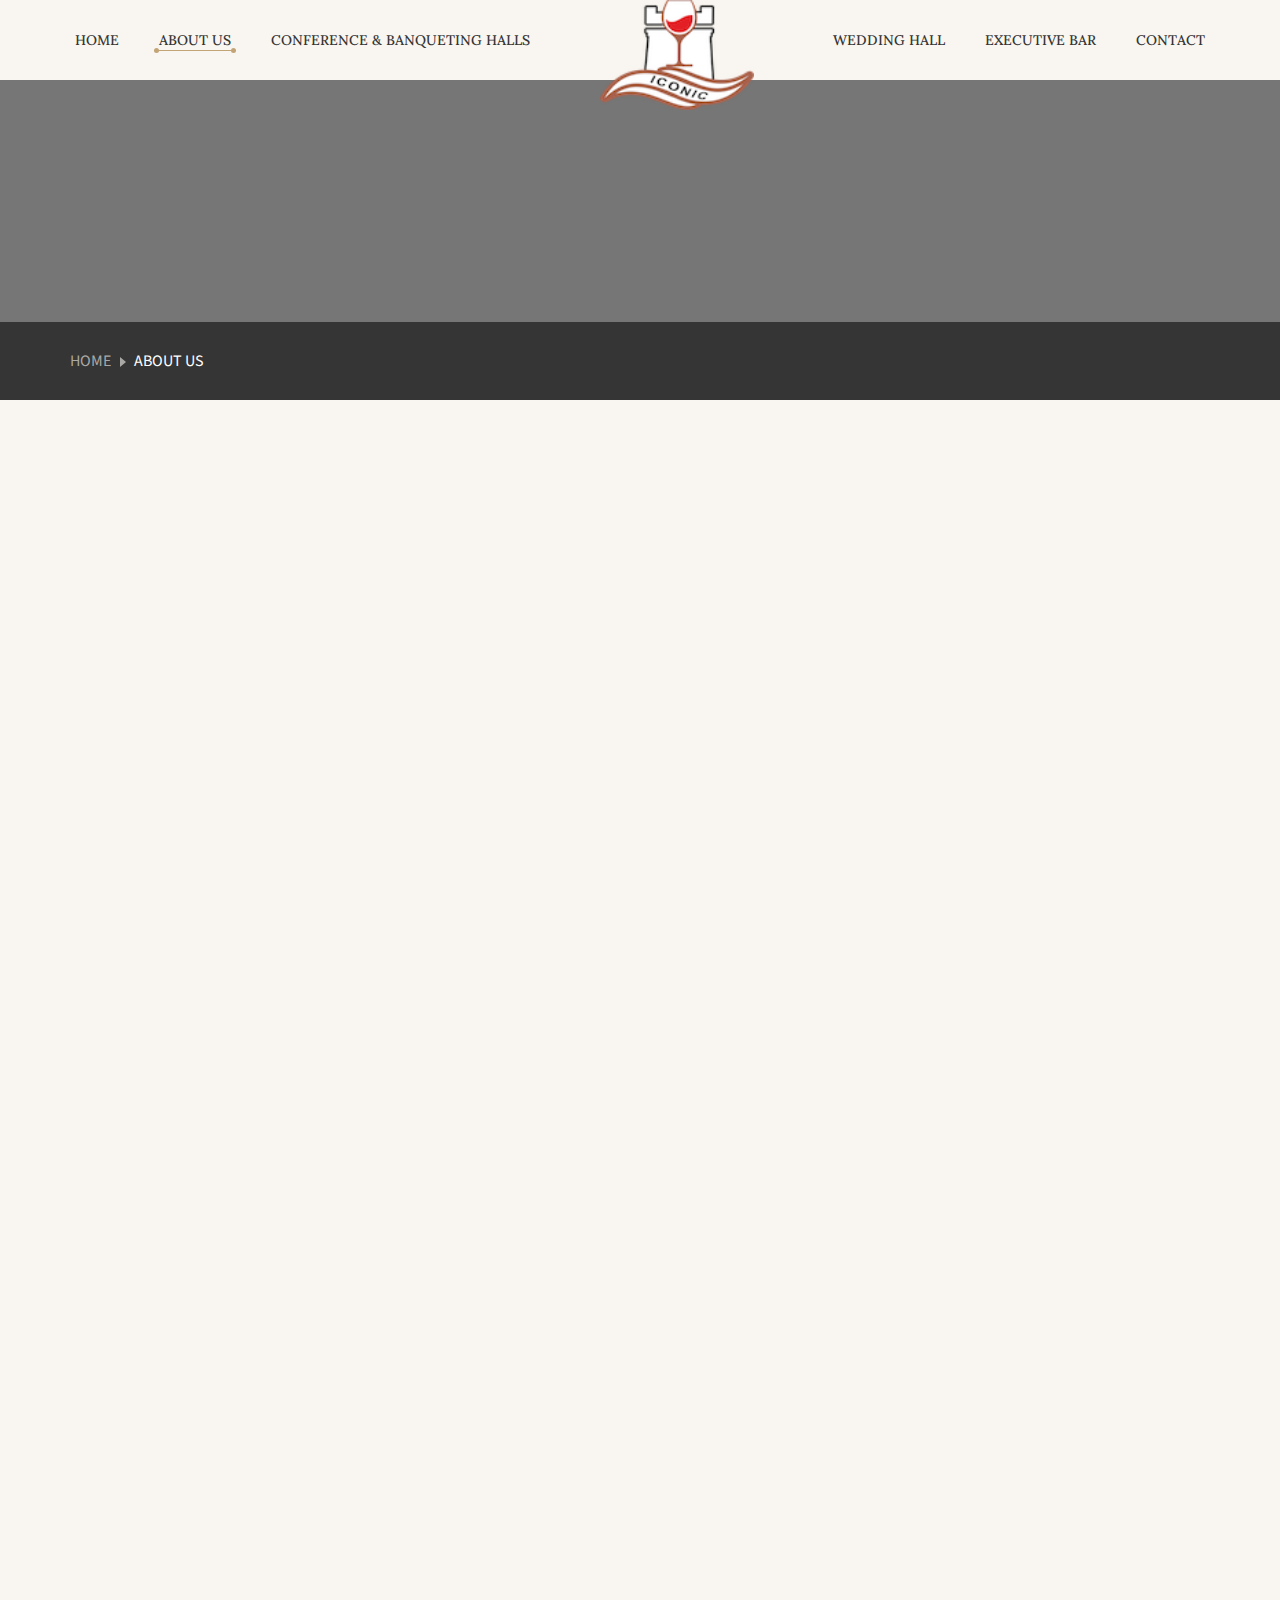
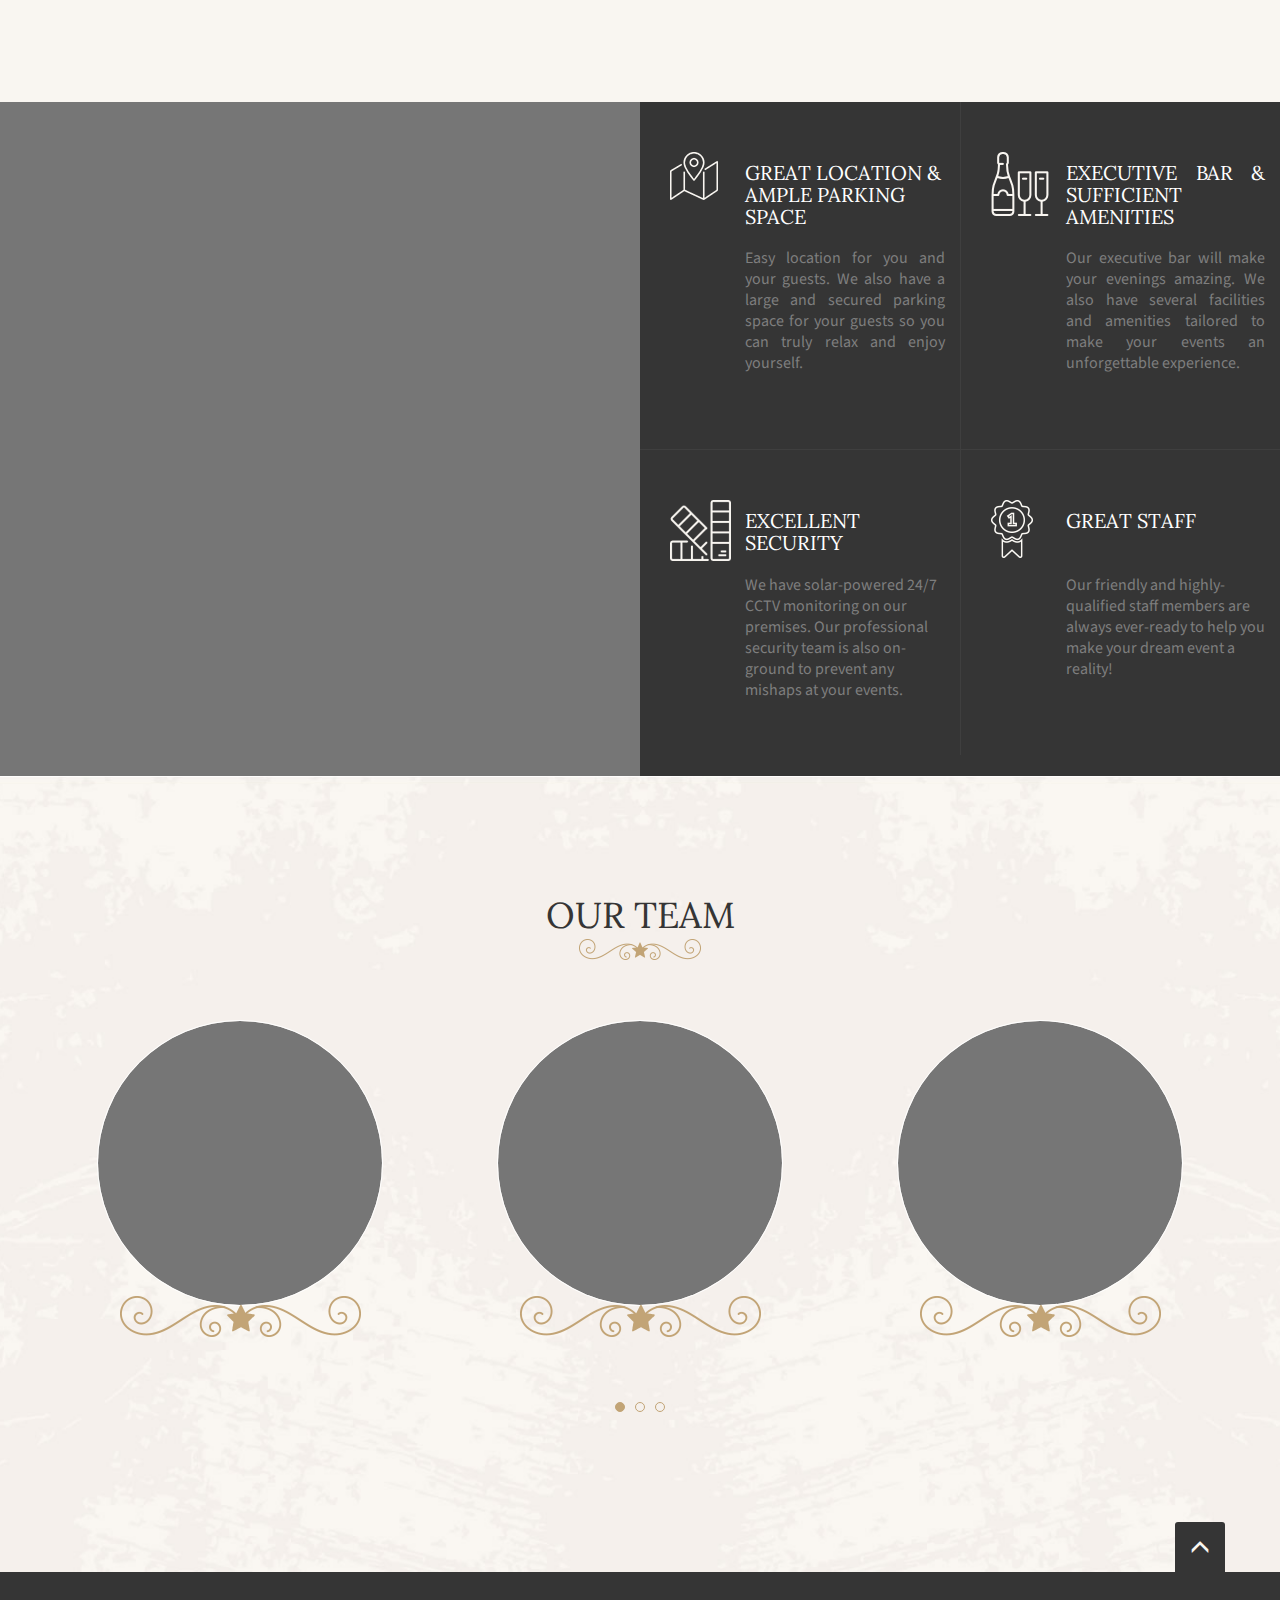
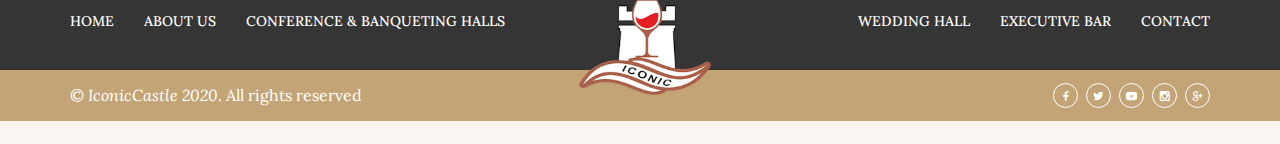
==== aboutus.html @ a1e4d187 "initial commit" ====
<!DOCTYPE html>
<html>
<head>
	<!-- set the encoding of your site -->
	<meta charset="utf-8">
	<!-- set the viewport width and initial-scale on mobile devices -->
	<meta name="viewport" content="width=device-width, initial-scale=1.0">
	<title>Hotel</title>
	<!-- include the site stylesheets -->
	<link rel="stylesheet" href="css/bootstrap.css" type="text/css" media="all">
	<link rel="stylesheet" href="css/style.css" type="text/css" media="all">
	<link rel="stylesheet" href="css/colors.css" type="text/css" media="all">
	<link rel="stylesheet" href="css/jquery.countdown.css" type="text/css">
	<link rel="stylesheet" href="css/animations.min.css" type="text/css" media="all">
	<link rel="stylesheet" href="css/datepicker.css" type="text/css" media="all">
	<!-- Bootstrap Dropdown Hover CSS -->
	<link rel="stylesheet" href="css/animate.min.css" type="text/css" media="all">
	<link rel="stylesheet" href="css/bootstrap-dropdownhover.min.css" type="text/css" media="all">
	<!-- Fonts CSS -->
	<link rel="stylesheet" href="https://fonts.googleapis.com/css?family=Lora:400,400italic,700" type="text/css">
	<link rel="stylesheet" href="https://fonts.googleapis.com/css?family=Source+Sans+Pro:300,400,600,700" type="text/css">
	<!-- Range slider CSS -->
	<link rel="stylesheet prefetch" href="css/jquery-ui.css" type="text/css">
	<!-- flex slider CSS -->
	<link rel="stylesheet" href="css/flexslider.css" type="text/css">
</head>
<body>
	<!-- main container of all the page elements -->
	<div id="wrapper">
		<!-- header -->
		<header id="header">
			<div class="container">
				<div class="row">
					<div class="col-xs-12">
						<strong class="logo"><a href="index.html"><img src="images/logo2.png" alt="Hotel"></a></strong>
						<!-- main navigation -->
						<nav class="navbar navbar-default"> 
							<!-- Brand and toggle get grouped for better mobile display -->
							<div class="navbar-header">
								<button type="button" class="navbar-toggle collapsed" data-toggle="collapse" data-target="#bs-example-navbar-collapse-1" aria-expanded="false"><span></span></button>
							</div>
							<!-- Collect the nav links, forms, and other content for toggling -->
							<div class="collapse navbar-collapse" id="bs-example-navbar-collapse-1">
								<ul class="nav navbar-nav navbar-left">
									<li><a href="index.html">HOME</a></li>
									<li class="active"><a href="aboutus.html">ABOUT US</a></li>
									<li class="dropdown">
										<a href="#" class="dropdown-toggle disable" data-hover="dropdown">Conference & Banqueting Halls</a>
										<ul class="dropdown-menu">
											<li><a href="capital.html">Capital Hall</a></li>
                                            <li><a href="banquet.html">Banquet Hall</a></li>
                                            <li><a href="galaxy.html">Galaxy Hall</a></li>
                                            <li><a href="apex.html">Apex Hall</a></li>
										</ul>
									</li>
									<!-- <li><a href="conference-room.html">Conference room</a></li> -->
								</ul>
								<ul class="nav navbar-nav navbar-right">
									<li><a href="wedding-hall.html">Wedding hall</a></li>
									<li><a href="bar.html">Executive Bar</a></li>
									<li>
                                        <a href="contact.html">contact</a>
                                    </li>
								</ul>
							</div>
						</nav>
					</div>
				</div>
			</div>
		</header>
		<!-- banner -->
		<div class="banner"><img src="images/banner1.jpg" alt="banner"></div>
		<!-- Navigation -->
		<div class="navigation-bar">
			<div class="container">
				<div class="row">
					<div class="col-xs-7">
						<ol class="breadcrumb">
							<li><a href="index.html">Home</a></li>
							<li class="active">About us</li>
						</ol>
					</div>
				
				</div>
			</div>
		</div>
		<!-- contain main informative part of the site -->
		<main id="main">
			<!-- about us section -->
			<section class="about-us container add-padding">
				<div class="row">
					<div class="col-sm-6 animate" data-anim-type="fadeInUp" data-anim-delay="300">
						<div class="text-box">
							<h1>About us</h1>
							<p>
								Iconic Castle Event Center is a Social Event centre consisting of multi-purpose halls located in an high brow area of Oshodi-Isolo LGA of Lagos-State. It is on a major road that is very accessible from most parts of Lagos mainland. The facility is specifically designed to host wedding parties; birthday parties; anniversary; celebration of life; corporate events like christmas and end of the year party,religious activity; exhibition; shows; award ceremonies and corporate meetings and training. In an attempt to meet the different needs of our prospective clients, the halls inside the edifice are of various capacities. They are; Capital Hall with a capacity of 400; Banquet Hall, fitted with service section with a capacity of 250; Galaxy Hall, also with a capacity  to accommodate 250 , and lastly; Apex Hall, that is specially designed for meetings and training with a maximum capacity for 200. The facility also houses an Executive Bar; which is to serve the public as an evening relaxation joint for classy individuals.
							</p>
						</div>
					</div>
					<div class="col-sm-6 animate" data-anim-type="fadeInUp" data-anim-delay="600">
						<div class="image-frame"><img src="images/image-04.jpg" alt="image description"></div>
					</div>
				</div>
			</section>
			<!-- about -->
			<section class="about container b-padding">
				<div class="row">
					<div class="col-sm-4 animate" data-anim-type="fadeInUp" data-anim-delay="300">
						<div class="box">
							<div class="icon ico-luxury"></div>
							<h2>Luxury</h2>
							<p>A truly luxurious multi-purpose event center that delivers a truly enjoyable experience for you and your guests. Whether its a meeting, conference, wedding or any other event, we've got you covered </p>
						</div>
					</div>
					<div class="col-sm-4 animate" data-anim-type="fadeInUp" data-anim-delay="600">
						<div class="box">
							<div class="icon ico-services"></div>
							<h2>Great services</h2>
							<p>Excellent security (24 hours CCTV monitoring), Ample Parking, Uinterrupted power supply, Palatial halls and facilities and a great staff to cater to your needs</p>
						</div>
					</div>
					<div class="col-sm-4 animate" data-anim-type="fadeInUp" data-anim-delay="900">
						<div class="box">
							<div class="icon ico-breakfast"></div>
							<h2>Catering</h2>
							<p>We have high quality catering facilities to entertain you and your guests</p>
						</div>
					</div>
				</div>
			</section>
			<!-- Services block -->
			<section class="services-block">
				<div class="image-frame" style="background-image: url(images/image-05.jpg);"></div>
				<div class="container-fluid">
					<div class="row">
						<div class="col-md-6 col-sm-12 pull-right">
							<div class="row">
								<div class="col-sm-6 col-md-12 col-lg-6 block downtown">
									<h2>Great Location & Ample Parking Space</h2>
									<p class="text-justify">Easy location for you and your guests. We also have a large and secured parking space for your guests so you can truly relax and enjoy yourself. </p>
								</div>
								<div class="col-sm-6 col-md-12 col-lg-6 block drinks text-justify">
									<h2>Executive Bar & Sufficient Amenities</h2>
									<p>Our executive bar will make your evenings amazing. We also have several facilities and amenities tailored to make your events an unforgettable experience. </p>
								</div>
								<div class="col-sm-6 col-md-12 col-lg-6 block color">
									<h2>Excellent Security</h2>
									<p>We have solar-powered 24/7 CCTV monitoring on our premises. Our professional security team is also on-ground to prevent any mishaps at your events. </p>
								</div>
								<div class="col-sm-6 col-md-12 col-lg-6 block hall">
									<h2>Great Staff</h2>
									<p>Our friendly and highly-qualified staff members are always ever-ready to help you make your dream event a reality! </p>
								</div>
							</div>
						</div>
					</div>
				</div>
			</section>
			<!-- our team -->
			<section class="our-team" style="background-image: url(images/pattern.jpg);">
				<div class="container b-padding">
					<div class="row">
						<header class="header col-xs-12 g-padding">
							<h1>our team</h1>
						</header>
					</div>
					<div class="row">
						<!-- carousel -->
						<div id="carousel-example-generic" class="carousel team-carousel slide" data-ride="carousel"> 
							<!-- Wrapper for slides -->
							<div class="carousel-inner">
								<div class="item active">
									<div class="row">
										<div class="col-xs-4">
											<div class="box">
												<div class="info-box">
													<div class="holder">
														<div class="frame">
															<h2>Temi Lowe</h2>
															<span class="sub-heading">Facility Manager</span>
															<ul class="list-inline social-networks">
																<li><a href="#"><span class="icon-facebook"></span></a></li>
																<li><a href="#"><span class="icon-twitter"></span></a></li>
																<li><a href="#"><span class="icon-youtube"></span></a></li>
																<li><a href="#"><span class="icon-instagram"></span></a></li>
																<li><a href="#"><span class="icon-google"></span></a></li>
															</ul>
														</div>
													</div>
												</div>
												<div class="image-frame">
													<img src="images/thumb-01.jpg" alt="image description">
												</div>
											</div>
										</div>
										<div class="col-xs-4">
											<div class="box">
												<div class="info-box">
													<div class="holder">
														<div class="frame">
															<h2>Dare Akande</h2>
															<span class="sub-heading">Assistant Facility Manager</span>
															<ul class="list-inline social-networks">
																<li><a href="#"><span class="icon-facebook"></span></a></li>
																<li><a href="#"><span class="icon-twitter"></span></a></li>
																<li><a href="#"><span class="icon-youtube"></span></a></li>
																<li><a href="#"><span class="icon-instagram"></span></a></li>
																<li><a href="#"><span class="icon-google"></span></a></li>
															</ul>
														</div>
													</div>
												</div>
												<div class="image-frame">
													<img src="images/thumb-02.jpg" alt="image description">
												</div>
											</div>
										</div>
										<div class="col-xs-4">
											<div class="box">
												<div class="info-box">
													<div class="holder">
														<div class="frame">
															<h2>Tayo Oluwadare</h2>
															<span class="sub-heading">Customer Care Assistant</span>
															<ul class="list-inline social-networks">
																<li><a href="#"><span class="icon-facebook"></span></a></li>
																<li><a href="#"><span class="icon-twitter"></span></a></li>
																<li><a href="#"><span class="icon-youtube"></span></a></li>
																<li><a href="#"><span class="icon-instagram"></span></a></li>
																<li><a href="#"><span class="icon-google"></span></a></li>
															</ul>
														</div>
													</div>
												</div>
												<div class="image-frame">
													<img src="images/thumb-03.jpg" alt="image description">
												</div>
											</div>
										</div>
									</div>
								</div>
								<div class="item">
									<div class="row">
										<div class="col-xs-4">
											<div class="box">
												<div class="info-box">
													<div class="holder">
														<div class="frame">
															<h2>Temi Lowe</h2>
															<span class="sub-heading">Facility Manager</span>
															<ul class="list-inline social-networks">
																<li><a href="#"><span class="icon-facebook"></span></a></li>
																<li><a href="#"><span class="icon-twitter"></span></a></li>
																<li><a href="#"><span class="icon-youtube"></span></a></li>
																<li><a href="#"><span class="icon-instagram"></span></a></li>
																<li><a href="#"><span class="icon-google"></span></a></li>
															</ul>
														</div>
													</div>
												</div>
												<div class="image-frame">
													<img src="images/thumb-01.jpg" alt="image description">
												</div>
											</div>
										</div>
										<div class="col-xs-4">
											<div class="box">
												<div class="info-box">
													<div class="holder">
														<div class="frame">
															<h2>Dare Akande</h2>
															<span class="sub-heading">Assistant Facility Manager</span>
															<ul class="list-inline social-networks">
																<li><a href="#"><span class="icon-facebook"></span></a></li>
																<li><a href="#"><span class="icon-twitter"></span></a></li>
																<li><a href="#"><span class="icon-youtube"></span></a></li>
																<li><a href="#"><span class="icon-instagram"></span></a></li>
																<li><a href="#"><span class="icon-google"></span></a></li>
															</ul>
														</div>
													</div>
												</div>
												<div class="image-frame">
													<img src="images/thumb-02.jpg" alt="image description">
												</div>
											</div>
										</div>
										<div class="col-xs-4">
											<div class="box">
												<div class="info-box">
													<div class="holder">
														<div class="frame">
															<h2>Tayo Oluwadare</h2>
															<span class="sub-heading">Customer Care Assistant</span>
															<ul class="list-inline social-networks">
																<li><a href="#"><span class="icon-facebook"></span></a></li>
																<li><a href="#"><span class="icon-twitter"></span></a></li>
																<li><a href="#"><span class="icon-youtube"></span></a></li>
																<li><a href="#"><span class="icon-instagram"></span></a></li>
																<li><a href="#"><span class="icon-google"></span></a></li>
															</ul>
														</div>
													</div>
												</div>
												<div class="image-frame">
													<img src="images/thumb-03.jpg" alt="image description">
												</div>
											</div>
										</div>
									</div>
								</div>
								<div class="item">
									<div class="row">
										<div class="col-xs-4">
											<div class="box">
												<div class="info-box">
													<div class="holder">
														<div class="frame">
															<h2>Temi Lowe</h2>
															<span class="sub-heading">Facility Manager</span>
															<ul class="list-inline social-networks">
																<li><a href="#"><span class="icon-facebook"></span></a></li>
																<li><a href="#"><span class="icon-twitter"></span></a></li>
																<li><a href="#"><span class="icon-youtube"></span></a></li>
																<li><a href="#"><span class="icon-instagram"></span></a></li>
																<li><a href="#"><span class="icon-google"></span></a></li>
															</ul>
														</div>
													</div>
												</div>
												<div class="image-frame">
													<img src="images/thumb-01.jpg" alt="image description">
												</div>
											</div>
										</div>
										<div class="col-xs-4">
											<div class="box">
												<div class="info-box">
													<div class="holder">
														<div class="frame">
															<h2>Dare Akande</h2>
															<span class="sub-heading">Assistant Facility Manager</span>
															<ul class="list-inline social-networks">
																<li><a href="#"><span class="icon-facebook"></span></a></li>
																<li><a href="#"><span class="icon-twitter"></span></a></li>
																<li><a href="#"><span class="icon-youtube"></span></a></li>
																<li><a href="#"><span class="icon-instagram"></span></a></li>
																<li><a href="#"><span class="icon-google"></span></a></li>
															</ul>
														</div>
													</div>
												</div>
												<div class="image-frame">
													<img src="images/thumb-02.jpg" alt="image description">
												</div>
											</div>
										</div>
										<div class="col-xs-4">
											<div class="box">
												<div class="info-box">
													<div class="holder">
														<div class="frame">
															<h2>Tayo Oluwadare</h2>
															<span class="sub-heading">Customer Care Assistant</span>
															<ul class="list-inline social-networks">
																<li><a href="#"><span class="icon-facebook"></span></a></li>
																<li><a href="#"><span class="icon-twitter"></span></a></li>
																<li><a href="#"><span class="icon-youtube"></span></a></li>
																<li><a href="#"><span class="icon-instagram"></span></a></li>
																<li><a href="#"><span class="icon-google"></span></a></li>
															</ul>
														</div>
													</div>
												</div>
												<div class="image-frame">
													<img src="images/thumb-03.jpg" alt="image description">
												</div>
											</div>
										</div>
									</div>
								</div>
							<!-- carousel-indicators -->
							<ol class="carousel-indicators">
								<li data-target="#carousel-example-generic" data-slide-to="0" class="active"></li>
								<li data-target="#carousel-example-generic" data-slide-to="1"></li>
								<li data-target="#carousel-example-generic" data-slide-to="2"></li>
							</ol>
						</div>
					</div>
				</div>
			</section>
		</main>
		<!-- footer of the page -->
		<div class="b-container">
			<div class="footer-nav">
				<div class="container">
					<div class="row">
						<div class="col-xs-12">
							<a href="#wrapper" class="go-top">
								<span class="glyphicon glyphicon-menu-up" aria-hidden="true"></span>
							</a>
							<strong class="logo"><a href="index.html"><img src="images/f-logo2.png" alt="IconicCastle"></a></strong>
							<!-- footer navigation -->
							<nav class="f-nav"> 
								<ul class="nav navbar-nav navbar-left">
									<li><a href="index.html">HOME</a></li>
									<li><a href="aboutus.html">ABOUT US</a></li>
									<li><a href="capital.html">Conference & Banqueting Halls</a></li>
									
								</ul>
								<ul class="nav navbar-nav navbar-right">
									<li><a href="wedding-hall.html">wedding hall</a></li>
									<li><a href="bar.html">executive bar</a></li>
									<li><a href="contact.html">contact</a></li>
								</ul>
							</nav>
						</div>
					</div>
				</div>
			</div>
			<footer id="footer">
				<div class="container">
					<div class="row">
						<div class="col-sm-6">
							<p>&copy; <a href="#" class="link">IconicCastle 2020</a>. All rights reserved</p>
						</div>
						<div class="col-sm-6">
							<ul class="list-inline social-networks">
								<li><a href="#"><span class="icon-facebook"></span></a></li>
								<li><a href="#"><span class="icon-twitter"></span></a></li>
								<li><a href="#"><span class="icon-youtube"></span></a></li>
								<li><a href="#"><span class="icon-instagram"></span></a></li>
								<li><a href="#"><span class="icon-google"></span></a></li>
							</ul>
						</div>
					</div>
				</div>
			</footer>
		</div>
	</div>
	<!-- include jQuery library -->
	<script type="text/javascript" src="http://ajax.googleapis.com/ajax/libs/jquery/1.11.2/jquery.min.js"></script>
	<script type="text/javascript">window.jQuery || document.write('<script src="js/jquery-1.11.2.min.js"><\/script>')</script>
	<script type="text/javascript" src="js/bootstrap.min.js"></script>
	<!-- Range Slider JavaScript -->
	<script type="text/javascript" src='js/jquery-ui.min.js'></script>
	<script type="text/javascript" src='js/range-slider.js'></script>
	<!-- Same Height JavaScript -->
	<script type="text/javascript" src='js/same-height.js'></script>
	<!-- include custom JavaScript -->
	<script type="text/javascript" src="js/jquery.main.js"></script>
	<script type="text/javascript" src="js/animations.min.js"></script>
	<script type="text/javascript" src="js/jquery.plugin.js"></script>
	<script type="text/javascript" src="js/jquery.countdown.js"></script>
	<script type="text/javascript" src="js/timber.master.min.js"></script>
	<!-- Bootstrap Dropdown Hover JS -->
	<script type="text/javascript" src="js/bootstrap-dropdownhover.min.js"></script>
	<script type="text/javascript" src="js/bootstrap-datepicker.js"></script>
	<script type="text/javascript" defer src="js/jquery.flexslider.js"></script> 
	<script type="text/javascript" src="js/myscript.js"></script>
</body>
</html>
---- css/style.css ----
/*
Theme Name: Range Relaxe
Author: Galliasoft
Author URI:
Version: 1
Text Domain: Range Relaxe
Theme URI: www.galliasoft.com/rangerelaxe-html
*/

.clearfix:after,
.widget:after,
.search-form:after,
.post-password-form p:after,
.navigation-single:after,
#header:after,
.rooms .info-block:after,
.billing-form .section:after,
.b-container:after,
.footer-nav:after {
    content: '';
    display: block;
    clear: both;
}
.ellipsis {
    white-space: nowrap;
    /* 1 */
    
    text-overflow: ellipsis;
    /* 2 */
    
    overflow: hidden;
}
/*  --------------------------------------
  1. Embedded font styles
  --------------------------------------*/
/* custom fonts */

@font-face {
    /*@include fontface('PlayfairDisplayBold', PlayfairDisplayBold, 700, normal);*/
}
@font-face {
    /*@include fontface('PlayfairDisplayBoldItalic', PlayfairDisplayBoldItalic, 700, italic);*/
}
/*  --------------------------------------
  2. General reset
  --------------------------------------*/

@-webkit-viewport {
    width: device-width;
}
@-moz-viewport {
    width: device-width;
}
@-ms-viewport {
    width: device-width;
}
@-o-viewport {
    width: device-width;
}
@viewport {
    width: device-width;
}
body {
    font: 400 16px/23px "Lora", Arial, helvetica, sans-serif;
    min-width: 320px;
    color: #7e7e7e;
}
.active body {
    overflow: hidden;
}
a {
    -webkit-transition: all 0.5s ease;
    -o-transition: all 0.5s ease;
    transition: all 0.5s ease;
}
a:focus {
    outline: none !important;
}
.video {
    margin: 0 0 15px;
}
p {
    margin: 0 0 15px;
}
img {
    max-width: 100%;
    height: auto;
}
input[type='text'],
input[type='tel'],
input[type='email'],
input[type='search'],
input[type='password'],
input[type='url'],
input[type='date'] {
    height: 40px;
}
.comment-form input[type='text'],
.search-form input[type='text'],
.post-password-form input[type='text'],
.comment-form input[type='tel'],
.search-form input[type='tel'],
.post-password-form input[type='tel'],
.comment-form input[type='email'],
.search-form input[type='email'],
.post-password-form input[type='email'],
.comment-form input[type='search'],
.search-form input[type='search'],
.post-password-form input[type='search'],
.comment-form input[type='password'],
.search-form input[type='password'],
.post-password-form input[type='password'],
.comment-form input[type='url'],
.search-form input[type='url'],
.post-password-form input[type='url'],
.comment-form input[type='date'],
.search-form input[type='date'],
.post-password-form input[type='date'],
.comment-form textarea,
.search-form textarea,
.post-password-form textarea {
    -webkit-appearance: none;
    -webkit-border-radius: 0;
    border: 1px solid #c9c9c9;
    padding: 6px 12px;
}
.comment-form input[type='text']:focus,
.search-form input[type='text']:focus,
.post-password-form input[type='text']:focus,
.comment-form input[type='tel']:focus,
.search-form input[type='tel']:focus,
.post-password-form input[type='tel']:focus,
.comment-form input[type='email']:focus,
.search-form input[type='email']:focus,
.post-password-form input[type='email']:focus,
.comment-form input[type='search']:focus,
.search-form input[type='search']:focus,
.post-password-form input[type='search']:focus,
.comment-form input[type='password']:focus,
.search-form input[type='password']:focus,
.post-password-form input[type='password']:focus,
.comment-form input[type='url']:focus,
.search-form input[type='url']:focus,
.post-password-form input[type='url']:focus,
.comment-form input[type='date']:focus,
.search-form input[type='date']:focus,
.post-password-form input[type='date']:focus,
.comment-form textarea:focus,
.search-form textarea:focus,
.post-password-form textarea:focus {
    border-color: #c2a476;
    color: #c2a476;
}
.comment-form input[type='text']::-webkit-input-placeholder,
.search-form input[type='text']::-webkit-input-placeholder,
.post-password-form input[type='text']::-webkit-input-placeholder,
.comment-form input[type='tel']::-webkit-input-placeholder,
.search-form input[type='tel']::-webkit-input-placeholder,
.post-password-form input[type='tel']::-webkit-input-placeholder,
.comment-form input[type='email']::-webkit-input-placeholder,
.search-form input[type='email']::-webkit-input-placeholder,
.post-password-form input[type='email']::-webkit-input-placeholder,
.comment-form input[type='search']::-webkit-input-placeholder,
.search-form input[type='search']::-webkit-input-placeholder,
.post-password-form input[type='search']::-webkit-input-placeholder,
.comment-form input[type='password']::-webkit-input-placeholder,
.search-form input[type='password']::-webkit-input-placeholder,
.post-password-form input[type='password']::-webkit-input-placeholder,
.comment-form input[type='url']::-webkit-input-placeholder,
.search-form input[type='url']::-webkit-input-placeholder,
.post-password-form input[type='url']::-webkit-input-placeholder,
.comment-form input[type='date']::-webkit-input-placeholder,
.search-form input[type='date']::-webkit-input-placeholder,
.post-password-form input[type='date']::-webkit-input-placeholder,
.comment-form textarea::-webkit-input-placeholder,
.search-form textarea::-webkit-input-placeholder,
.post-password-form textarea::-webkit-input-placeholder {
    color: #c2a476;
}
.comment-form input[type='text']::-moz-placeholder,
.search-form input[type='text']::-moz-placeholder,
.post-password-form input[type='text']::-moz-placeholder,
.comment-form input[type='tel']::-moz-placeholder,
.search-form input[type='tel']::-moz-placeholder,
.post-password-form input[type='tel']::-moz-placeholder,
.comment-form input[type='email']::-moz-placeholder,
.search-form input[type='email']::-moz-placeholder,
.post-password-form input[type='email']::-moz-placeholder,
.comment-form input[type='search']::-moz-placeholder,
.search-form input[type='search']::-moz-placeholder,
.post-password-form input[type='search']::-moz-placeholder,
.comment-form input[type='password']::-moz-placeholder,
.search-form input[type='password']::-moz-placeholder,
.post-password-form input[type='password']::-moz-placeholder,
.comment-form input[type='url']::-moz-placeholder,
.search-form input[type='url']::-moz-placeholder,
.post-password-form input[type='url']::-moz-placeholder,
.comment-form input[type='date']::-moz-placeholder,
.search-form input[type='date']::-moz-placeholder,
.post-password-form input[type='date']::-moz-placeholder,
.comment-form textarea::-moz-placeholder,
.search-form textarea::-moz-placeholder,
.post-password-form textarea::-moz-placeholder {
    opacity: 1;
    color: #c2a476;
}
.comment-form input[type='text']:-moz-placeholder,
.search-form input[type='text']:-moz-placeholder,
.post-password-form input[type='text']:-moz-placeholder,
.comment-form input[type='tel']:-moz-placeholder,
.search-form input[type='tel']:-moz-placeholder,
.post-password-form input[type='tel']:-moz-placeholder,
.comment-form input[type='email']:-moz-placeholder,
.search-form input[type='email']:-moz-placeholder,
.post-password-form input[type='email']:-moz-placeholder,
.comment-form input[type='search']:-moz-placeholder,
.search-form input[type='search']:-moz-placeholder,
.post-password-form input[type='search']:-moz-placeholder,
.comment-form input[type='password']:-moz-placeholder,
.search-form input[type='password']:-moz-placeholder,
.post-password-form input[type='password']:-moz-placeholder,
.comment-form input[type='url']:-moz-placeholder,
.search-form input[type='url']:-moz-placeholder,
.post-password-form input[type='url']:-moz-placeholder,
.comment-form input[type='date']:-moz-placeholder,
.search-form input[type='date']:-moz-placeholder,
.post-password-form input[type='date']:-moz-placeholder,
.comment-form textarea:-moz-placeholder,
.search-form textarea:-moz-placeholder,
.post-password-form textarea:-moz-placeholder {
    color: #c2a476;
}
.comment-form input[type='text']:-ms-input-placeholder,
.search-form input[type='text']:-ms-input-placeholder,
.post-password-form input[type='text']:-ms-input-placeholder,
.comment-form input[type='tel']:-ms-input-placeholder,
.search-form input[type='tel']:-ms-input-placeholder,
.post-password-form input[type='tel']:-ms-input-placeholder,
.comment-form input[type='email']:-ms-input-placeholder,
.search-form input[type='email']:-ms-input-placeholder,
.post-password-form input[type='email']:-ms-input-placeholder,
.comment-form input[type='search']:-ms-input-placeholder,
.search-form input[type='search']:-ms-input-placeholder,
.post-password-form input[type='search']:-ms-input-placeholder,
.comment-form input[type='password']:-ms-input-placeholder,
.search-form input[type='password']:-ms-input-placeholder,
.post-password-form input[type='password']:-ms-input-placeholder,
.comment-form input[type='url']:-ms-input-placeholder,
.search-form input[type='url']:-ms-input-placeholder,
.post-password-form input[type='url']:-ms-input-placeholder,
.comment-form input[type='date']:-ms-input-placeholder,
.search-form input[type='date']:-ms-input-placeholder,
.post-password-form input[type='date']:-ms-input-placeholder,
.comment-form textarea:-ms-input-placeholder,
.search-form textarea:-ms-input-placeholder,
.post-password-form textarea:-ms-input-placeholder {
    color: #c2a476;
}
.comment-form input[type='text'].placeholder,
.search-form input[type='text'].placeholder,
.post-password-form input[type='text'].placeholder,
.comment-form input[type='tel'].placeholder,
.search-form input[type='tel'].placeholder,
.post-password-form input[type='tel'].placeholder,
.comment-form input[type='email'].placeholder,
.search-form input[type='email'].placeholder,
.post-password-form input[type='email'].placeholder,
.comment-form input[type='search'].placeholder,
.search-form input[type='search'].placeholder,
.post-password-form input[type='search'].placeholder,
.comment-form input[type='password'].placeholder,
.search-form input[type='password'].placeholder,
.post-password-form input[type='password'].placeholder,
.comment-form input[type='url'].placeholder,
.search-form input[type='url'].placeholder,
.post-password-form input[type='url'].placeholder,
.comment-form input[type='date'].placeholder,
.search-form input[type='date'].placeholder,
.post-password-form input[type='date'].placeholder,
.comment-form textarea.placeholder,
.search-form textarea.placeholder,
.post-password-form textarea.placeholder {
    color: #c2a476;
}
.widget {
    margin-bottom: 1.2em;
}
.widget ul {
    padding-left: 2em;
}
.widget select {
    min-width: 150px;
}
.comment-form label {
    display: block;
    padding-bottom: 4px;
}
.comment-form textarea {
    margin: 0;
    resize: none;
    overflow: auto;
    min-width: 100%;
    max-width: 100%;
    min-height: 180px;
    max-height: 180px;
}
.comment-form input[type='text'] {
    margin: 0 4px 0 0;
    width: 100%;
    height: 50px;
}
.comment-form input[type='submit'] {
    width: 100%;
    height: 50px;
    font: 500 18px/20px "Lora", Arial, helvetica, sans-serif;
    text-transform: uppercase;
    display: block;
    float: none;
}
.post-password-form label {
    display: block;
}
.post-password-form input[type='password'] {
    margin: 0 4px 0 0;
    width: 100%;
    height: 50px;
}
.search-form input {
    float: left;
    height: 50px;
}
.search-form input[type='search'] {
    margin: 0 4px 0 0;
    width: 150px;
}
.post-password-form input {
    float: left;
    height: 50px;
}
.post-password-form input[type='password'] {
    width: 150px;
}
.comment-form input[type='submit'],
.post-password-form input[type='submit'],
.search-form input[type='submit'] {
    background: #7e7e7e;
    color: #fff;
    height: 50px;
    border: none;
    padding: 0 0.5em;
}
.comment-form input[type='submit']:hover,
.post-password-form input[type='submit']:hover,
.search-form input[type='submit']:hover {
    background: #fda700;
}
.commentlist {
    margin: 0 0 1.2em;
}
.commentlist .edit-link {
    margin: 0;
    text-transform: uppercase;
}
.commentlist .avatar-holder {
    float: left;
    width: 90px;
    height: auto;
    margin: 0 70px 4px 0;
}
@media (max-width: 767px) {
    .commentlist .avatar-holder {
        margin: 0 20px 4px 0;
    }
}
.commentlist .avatar-holder img {
    display: block;
    width: 100%;
    height: auto;
}
.commentlist .meta {
    text-transform: uppercase;
    font: 400 13px/17px "Lora", Arial, helvetica, sans-serif;
}
.commentlist .meta a {
    color: #7e7e7e;
}
.commentlist-item .commentlist-item {
    padding: 0;
}
@media (min-width: 768px) {
    .commentlist-item .commentlist-item {
        padding: 0 0 0 2em;
    }
}
.comment-reply-link {
    z-index: 1;
    min-width: 100px;
    position: relative;
    text-align: center;
    padding: 4px 6px 3px;
    color: #fff;
    background: #7e7e7e;
    text-transform: uppercase;
    display: inline-block;
    vertical-align: top;
    font: 400 15px/18px "Roboto", Arial, helvetica, sans-serif;
    color: #fff;
}
.comment-reply-link:before {
    content: "";
    top: 2px;
    right: 2px;
    bottom: 2px;
    left: 2px;
    position: absolute;
    border: 1px solid #fff;
}
.comment-reply-link:hover {
    color: #fff;
    text-decoration: none;
    background: #fda700;
}
.comment,
.commentlist-holder {
    overflow: hidden;
    font: 400 15px/30px "Lora", Arial, helvetica, sans-serif;
}
.commentlist-item .commentlist-item,
.commentlist-item + .commentlist-item {
    padding-top: 1.2em;
}
.widget_calendar #next {
    text-align: right;
}
.gallery-item dt {
    float: none;
    padding: 0;
}
.comments h2 {
    font-size: 24px;
    line-height: 26px;
    margin: 0 0 28px;
}
.comments h2 span {
    padding: 0 0 5px;
    display: inline-block;
    vertical-align: top;
    border-bottom: 3px double #fda700;
}
.navigation,
.navigation-comments {
    position: relative;
    vertical-align: middle;
    margin-bottom: 1.2em;
}
.navigation .screen-reader-text,
.navigation-comments .screen-reader-text {
    position: absolute;
    left: -99999px;
}
.navigation .page-numbers,
.navigation-comments .page-numbers {
    display: inline-block;
    vertical-align: middle;
    padding: 0 0.4em;
}
@media (max-width: 767px) {
    .navigation .page-numbers,
    .navigation-comments .page-numbers {
        padding: 0;
    }
}
.navigation .next,
.navigation .prev,
.navigation-comments .next,
.navigation-comments .prev {
    display: inline-block;
    vertical-align: middle;
    max-width: 50%;
    background: #7e7e7e;
    color: #fff;
    padding: .4em;
    text-decoration: none;
}
@media (max-width: 767px) {
    .navigation .next,
    .navigation .prev,
    .navigation-comments .next,
    .navigation-comments .prev {
        padding: .2em;
    }
}
.navigation .next:hover,
.navigation .prev:hover,
.navigation-comments .next:hover,
.navigation-comments .prev:hover {
    background: #fda700;
}
.navigation-single {
    margin-bottom: 1.2em;
}
.navigation-single .next,
.navigation-single .prev {
    float: left;
    vertical-align: middle;
    max-width: 50%;
    color: #fff;
    text-decoration: none;
    background: #7e7e7e;
}
.navigation-single .next a,
.navigation-single .prev a {
    color: inherit;
    text-decoration: none;
    padding: .4em;
    display: block;
}
@media (max-width: 767px) {
    .navigation-single .next a,
    .navigation-single .prev a {
        padding: .2em;
    }
}
.navigation-single .next a:hover,
.navigation-single .prev a:hover {
    background: #fda700;
}
.navigation-single .next {
    float: right;
}
.wp-caption {
    max-width: 100%;
    clear: both;
    border: 1px solid #ccc;
    padding: .4em;
    margin-bottom: 1.2em;
}
.wp-caption img {
    margin: 0;
    vertical-align: top;
}
.wp-caption p {
    margin: .4em 0 0;
}
div.aligncenter {
    margin: 0 auto 1.2em;
}
img.aligncenter {
    display: block;
    margin: 0 auto;
}
.alignleft {
    float: left;
    margin: 0 1.2em 4px 0;
}
.alignright {
    float: right;
    margin: 0 0 4px 1.2em;
}
.mejs-container {
    margin-bottom: 1.2em;
}
.wp-caption-text,
.gallery,
.alignnone,
.gallery-caption,
.sticky,
.bypostauthor {
    height: auto;
}
#wp-calendar {
    width: 100%;
}
/* header styles */

#header {
    height: 80px;
    z-index: 9px;
    position: relative;
    background: #f9f6f1;
    position: relative;
}
@media (max-width: 767px) {
    #header {
        background: #f9f6f1;
        padding: 0 0 10px;
    }
}
#header .navbar-toggle {
    top: 20px;
    right: 0;
    display: none;
    position: absolute;
    width: 40px;
    height: 35px;
    padding: 5px;
}
@media (max-width: 767px) {
    #header .navbar-toggle {
        display: block;
    }
}
#header .navbar-toggle:after,
#header .navbar-toggle:before,
#header .navbar-toggle span {
    background: #fff;
    border-radius: 4px;
    position: absolute;
    top: 16px;
    left: 20%;
    right: 20%;
    height: 3px;
    margin-top: -2px;
    -webkit-transition: all 0.2s linear;
    -o-transition: all 0.2s linear;
    transition: all 0.2s linear;
}
#header .navbar-toggle:after,
#header .navbar-toggle:before {
    content: "";
    top: 10px;
}
#header .navbar-toggle:after {
    top: 22px;
}
/* top panel styles */

.top-panel {
    min-height: 69px;
    overflow: hidden;
    padding: 19px 0 15px;
    background: #181818;
}
@media (max-width: 767px) {
    .top-panel {
        display: none;
    }
}
/* Site  log styles */

.logo {
    width: 220px;
    height: auto;
    margin: 0 0 0 -40px;
    position: absolute;
    z-index: 10;
    left: 50%;
    top: 0;
}
@media (max-width: 1023px) {
    .logo {
        top: 60px;
    }
}
@media (max-width: 767px) {
    .logo {
        top: 0;
        width: 160px;
        height: auto;
        margin: 0 0 0 -80px;
    }
}
.logo img {
    display: block;
    width: 70%;
    height: auto;
}
/* main menu styles */

@media (max-width: 767px) {
    .navbar-collapse {
        -webkit-box-shadow: 0 0 10px rgba(0, 0, 0, 0.5);
        box-shadow: 0 0 10px rgba(0, 0, 0, 0.5);
        -webkit-transition: all 0.25s linear;
        -o-transition: all 0.25s linear;
        transition: all 0.25s linear;
        background: #fff;
        width: 260px;
        height: 100% !important;
        padding: 20px 0;
        position: fixed;
        display: block;
        z-index: 99;
        right: -260px;
        top: 0;
    }
}
.navbar-default {
    border: 0;
    padding: 30px 0 0;
    text-align: center;
    text-transform: uppercase;
    font: 500 14px/16px "Lora", Arial, helvetica, sans-serif;
}
@media (max-width: 1199px) {
    .navbar-default {
        font: 500 13px/16px "Lora", Arial, helvetica, sans-serif;
    }
}
@media (max-width: 767px) {
    .navbar-default .navbar-nav.navbar-left {
        float: none;
    }
}
@media (max-width: 767px) {
    .navbar-default .navbar-nav.navbar-right {
        float: none;
    }
}
.navbar-default .navbar-nav.navbar-right li {
    margin: 0 0 0 30px;
}
@media (max-width: 1199px) {
    .navbar-default .navbar-nav.navbar-right li {
        margin: 0 0 0 10px;
    }
}
@media (max-width: 767px) {
    .navbar-default .navbar-nav.navbar-right li {
        margin: 5px 0;
    }
}
.navbar-default .navbar-nav.navbar-right li:first-child {
    margin: 0;
}
@media (max-width: 767px) {
    .navbar-default .navbar-nav.navbar-right li:first-child {
        margin: 5px 0;
    }
}
.navbar-default .navbar-nav.navbar-right .dropdown-menu {
    right: auto;
    left: 0;
}
.navbar-default .navbar-nav li {
    margin: 0 30px 0 0;
    padding-bottom: 20px;
    /*&:hover {
				.dropdown-menu {
					display: block;
				}
			}*/
}
@media (max-width: 1199px) {
    .navbar-default .navbar-nav li {
        margin: 0 10px 0 0;
    }
}
@media (max-width: 767px) {
    .navbar-default .navbar-nav li {
        margin: 5px 0;
    }
}
.navbar-default .navbar-nav li a {
    padding: 0 5px 0;
    position: relative;
    color: #353535;
    border-bottom: 1px solid transparent;
}
.navbar-default .navbar-nav li a:before,
.navbar-default .navbar-nav li a:after {
    width: 5px;
    height: 5px;
    border-radius: 50%;
    position: absolute;
    content: "";
    bottom: -3px;
}
.navbar-default .navbar-nav li a:before {
    left: 0;
}
.navbar-default .navbar-nav li a:after {
    right: 0;
}
@media (max-width: 767px) {
    .navbar-default .navbar-nav li a {
        padding: 5px 15px 5px 25px;
    }
}
.navbar-default .navbar-nav li.active a,
.navbar-default .navbar-nav li.open a {
    color: #353535;
}
.navbar-default .navbar-nav li.active a:hover,
.navbar-default .navbar-nav li.open a:hover {
    color: #353535;
}
.navbar-default .navbar-nav li li {
    padding: 0 18px 0 0;
    margin: 10px 0 !important;
}
.navbar-default .navbar-nav li li a {
    border: 0;
    padding: 0 0 0 18px;
    color: #353535;
    position: relative;
}
.navbar-default .navbar-nav li li a:after {
    display: none;
}
.navbar-default .navbar-nav li li a:before {
    left: 0;
    top: 7px;
    display: none;
}
.navbar-default .navbar-nav li li a:hover {
    background: none;
}
.navbar-default .navbar-nav li li a:hover:before {
    display: block;
}
.navbar-default .caret {
    display: inline-block;
    vertical-align: middle;
    margin: 0 0 0 5px;
}
.navbar-default .dropdown-menu {
    background: #f9f6f1;
    padding: 0 10px;
    box-shadow: none;
    min-width: inherit;
    border: 0;
}
.navbar-default .dropdown-menu .caret {
    margin: 0;
    position: absolute;
    right: 10px;
    top: 9px;
}
@media (max-width: 767px) {
    .navbar-default .dropdown-menu .caret {
        top: 13px;
        border-color: transparent transparent transparent #fff !important;
    }
}
/*	--------------------------------------
	3. Common site styles
	--------------------------------------*/
/* main container styles */

body.active {
    overflow: hidden;
}
body.active #wrapper {
    margin: 0 0 0 -260px;
}
body.active .navbar-toggle:after,
body.active .navbar-toggle:before {
    -webkit-transform: rotate(45deg);
    -moz-transform: rotate(45deg);
    -ms-transform: rotate(45deg);
    -o-transform: rotate(45deg);
    transform: rotate(45deg);
    top: 17px !important;
    left: 15%;
    right: 15%;
}
body.active .navbar-toggle:after {
    -webkit-transform: rotate(-45deg);
    -moz-transform: rotate(-45deg);
    -ms-transform: rotate(-45deg);
    -o-transform: rotate(-45deg);
    transform: rotate(-45deg);
    top: 10px;
}
body.active .navbar-toggle span {
    opacity: 0;
}
body.active .navbar-collapse {
    right: 0;
}
.form-control {
    margin: 0;
    color: #181818;
    box-shadow: none;
    border: 1px solid #c9c9c9;
}
.form-control:focus {
    color: #c2a476 !important;
}
.form-control::-webkit-input-placeholder {
    color: #c2a476;
}
.form-control::-moz-placeholder {
    opacity: 1;
    color: #c2a476;
}
.form-control:-moz-placeholder {
    color: #c2a476;
}
.form-control:-ms-input-placeholder {
    color: #c2a476;
}
.form-control.placeholder {
    color: #c2a476;
}
.g-padding {
    padding: 120px 0 60px;
}
@media (max-width: 1023px) {
    .g-padding {
        padding: 60px 0 30px;
    }
}
@media (max-width: 767px) {
    .g-padding {
        padding: 30px 0 15px;
    }
}
.gen-padding {
    padding-top: 60px;
    padding-bottom: 120px;
}
@media (max-width: 1023px) {
    .gen-padding {
        padding-top: 60px;
        padding-bottom: 60px;
    }
}
@media (max-width: 767px) {
    .gen-padding {
        padding-top: 15px;
        padding-bottom: 15px;
    }
}
.add-padding {
    padding-top: 160px;
    padding-bottom: 160px;
}
@media (max-width: 1023px) {
    .add-padding {
        padding-top: 80px;
        padding-bottom: 80px;
    }
}
@media (max-width: 767px) {
    .add-padding {
        padding-top: 15px;
        padding-bottom: 15px;
    }
}
.b-padding {
    padding-bottom: 160px;
}
@media (max-width: 1023px) {
    .b-padding {
        padding-bottom: 40px;
    }
}
@media (max-width: 767px) {
    .b-padding {
        padding-bottom: 15px;
    }
}
.header {
    text-align: center;
    overflow: hidden;
}
/* wrapper style */

#wrapper {
    position: relative;
    overflow: hidden;
}
@media (max-width: 767px) {
    #wrapper {
        width: 100%;
        -webkit-transition: all 0.25s linear;
        -o-transition: all 0.25s linear;
        transition: all 0.25s linear;
    }
}
h1,
h2 {
    text-transform: uppercase;
}
h1 {
    margin: 0;
    padding: 0 0 25px;
    position: relative;
}
@media (max-width: 767px) {
    h1 {
        font-size: 30px;
        line-height: 36px;
    }
}
h1:after {
    left: 50%;
    bottom: 0;
    content: "";
    margin: 0 0 0 -61px;
    position: absolute;
    width: 122px;
    height: 21px;
    background: url(../images/sprite.png) 0 -77px;
}
/* carousel styles */

.carousel .description {
    z-index: 9;
    color: #fff;
    position: absolute;
    top: 0;
    right: 0;
    bottom: 0;
    left: 0;
}
.carousel .description .container {
    display: table;
    height: 100%;
}
.carousel .description .row {
    display: table-cell;
    vertical-align: middle;
}
@media (max-width: 767px) {
    .carousel .description .row {
        display: table-cell;
        vertical-align: top;
    }
}
.carousel .description p {
    margin: 0 0 45px;
}
@media (max-width: 1023px) {
    .carousel .description p {
        margin: 0 0 30px;
    }
}
@media (max-width: 767px) {
    .carousel .description p {
        margin: 0 0 20px;
    }
}
.carousel .description .btn-default {
    font-style: normal;
}
.carousel h1 {
    color: #fff;
    text-align: center;
    text-transform: uppercase;
}
@media (max-width: 767px) {
    .carousel h1 {
        margin: 0;
        padding: 30px 0 0;
    }
}
.carousel h1:after {
    display: none;
}
.carousel h1 em {
    font-style: normal;
    font-size: 48px;
    line-height: 52px;
}
@media (max-width: 1023px) {
    .carousel h1 em {
        font-size: 36px;
        line-height: 40px;
    }
}
@media (max-width: 767px) {
    .carousel h1 em {
        font-size: 16px;
        line-height: 24px;
    }
}
.carousel h1 span {
    font-size: 72px;
    line-height: 82px;
    font-weight: 700;
}
@media (max-width: 1023px) {
    .carousel h1 span {
        font-size: 50px;
        line-height: 60px;
    }
}
@media (max-width: 767px) {
    .carousel h1 span {
        font-size: 20px;
        line-height: 26px;
    }
}
.carousel h1 em,
.carousel h1 span {
    margin: 0 0 3px;
    padding: 0 30px;
    display: inline-block;
    vertical-align: top;
    background: rgba(53, 53, 53, 0.7);
}
@media (max-width: 767px) {
    .carousel h1 em,
    .carousel h1 span {
        display: block;
    }
}
@media (max-width: 1199px) {
    .carousel h1 {
        font-size: 50px;
        line-height: 60px;
    }
}
@media (max-width: 1023px) {
    .carousel h1 {
        font-size: 30px;
        line-height: 36px;
        margin: 40px 0 0;
    }
}
@media (max-width: 767px) {
    .carousel h1 {
        font-size: 20px;
        margin: 10px 0 0;
    }
}
.carousel .carousel-control {
    background: rgba(53, 53, 53, 0.7);
    width: 80px;
    height: 80px;
    margin: -40px 0 0;
    opacity: 1;
    top: 50%;
    z-index: 9;
}
@media (max-width: 767px) {
    .carousel .carousel-control {
        width: 30px;
        height: 30px;
        margin: -15px 0 0;
    }
}
.carousel .carousel-control:hover {
    opacity: 0.9;
}
.carousel .carousel-control:after {
    top: 50%;
    left: 50%;
    content: "";
    position: absolute;
    margin: -15px 0 0 -8px;
    width: 16px;
    height: 30px;
    background: url(../images/sprite.png) no-repeat;
}
.carousel .carousel-control.left,
.carousel .carousel-control.right {
    filter: none;
}
.carousel .carousel-control.left:after {
    background-position: 0 0;
}
.carousel .carousel-control.right:after {
    background-position: -19px 0;
}
.btn-default {
    text-transform: uppercase;
    padding: 8px 20px;
    font: 400 16px/18px "Lora", Arial, helvetica, sans-serif;
}
/* main styles */

#main {
    overflow: hidden;
}
/* reservation bar styles */

.reservation-bar {
    overflow: hidden;
    padding: 40px 0 20px;
    background: #353535;
}
.reservation-bar .itemsList {
    overflow: hidden;
    font: 16px/18px "Source Sans Pro", Arial, helvetica, sans-serif;
}
.reservation-bar .itemsList li {
    overflow: hidden;
    margin: 0 0 15px;
    border: 1px solid #c9c9c9;
    color: #aeaeae;
    padding: 11px 12px;
    border-radius: 4px;
    margin: 0 0 15px;
}
.reservation-bar .fake-select {
    position: relative;
    display: block;
}
.reservation-bar .fake-select:before,
.reservation-bar .fake-select:after {
    pointer-events: none;
    position: absolute;
    content: "";
}
.reservation-bar .fake-select:before {
    top: 1px;
    right: 1px;
    bottom: 1px;
    z-index: 1;
    width: 26px;
    background: #353535;
    border-radius: 0 4px 4px 0;
}
.reservation-bar .fake-select:after {
    top: 50%;
    right: 14px;
    z-index: 2;
    width: 0;
    height: 0;
    border-style: solid;
    margin: -2px 0 0;
    border-width: 6px 5px 0 5px;
    border-color: #aeaeae transparent transparent transparent;
}
.reservation-bar select::-ms-expand {
    display: none;
}
.reservation-bar select {
    margin: 0;
    color: #aeaeae;
    outline: none;
    border-radius: 4px;
    position: relative;
    background: #353535;
    padding: 4px 3px 4px 12px;
    width: 100%;
    height: 42px;
    border: 1px solid #c9c9c9;
    font: 400 16px/18px "Source Sans Pro", Arial, helvetica, sans-serif;
}
.reservation-bar .date {
    position: relative;
}
@media (max-width: 1023px) {
    .reservation-bar .form-group {
        margin: 0 0 10px;
    }
}
.reservation-bar .icon-calendar {
    width: 18px;
    height: 18px;
    position: absolute;
    right: 14px;
    top: 13px;
    font-size: 17px;
    line-height: 16px;
}
.reservation-bar .form-control,
.reservation-bar .items li {
    color: #aeaeae;
    box-shadow: none;
    font: 400 16px/18px "Source Sans Pro", Arial, helvetica, sans-serif;
}
@media (max-width: 1023px) {
    .reservation-bar .form-control,
    .reservation-bar .items li {
        margin: 0 0 15px;
    }
}
.reservation-bar .form-control::-webkit-input-placeholder,
.reservation-bar .items li::-webkit-input-placeholder {
    color: #aeaeae;
}
.reservation-bar .form-control::-moz-placeholder,
.reservation-bar .items li::-moz-placeholder {
    opacity: 1;
    color: #aeaeae;
}
.reservation-bar .form-control:-moz-placeholder,
.reservation-bar .items li:-moz-placeholder {
    color: #aeaeae;
}
.reservation-bar .form-control:-ms-input-placeholder,
.reservation-bar .items li:-ms-input-placeholder {
    color: #aeaeae;
}
.reservation-bar .form-control.placeholder,
.reservation-bar .items li.placeholder {
    color: #aeaeae;
}
.reservation-bar .icon-calendar {
    font-style: normal;
}
.reservation-bar .btn {
    padding: 0;
    color: #fff;
    width: 100%;
    height: 40px;
    font: 400 15px/17px "Source Sans Pro", Arial, helvetica, sans-serif;
}
.reservation-bar .btn:hover {
    background: none;
}
/* about styles */

.about .box {
    padding: 0 40px;
    text-align: center;
    color: #7e7e7e;
    font: 400 italic 16px/23px "Lora", Arial, helvetica, sans-serif;
    position: relative;
}
@media (max-width: 1023px) {
    .about .box {
        padding: 0 10px;
        font: 400 italic 14px/23px "Lora", Arial, helvetica, sans-serif;
    }
}
@media (max-width: 767px) {
    .about .box {
        padding: 0 0 20px;
    }
}
.about .box:before {
    position: absolute;
    content: "";
    width: 1px;
    left: 0;
    top: 94px;
    bottom: 0;
}
@media (max-width: 767px) {
    .about .box:before {
        display: none;
    }
}
.about .box p {
    margin: 0;
}
.about [class^="col-"]:first-child .box:before {
    display: none;
}
.about .icon {
    margin: 0 auto 30px;
}
@media (max-width: 767px) {
    .about .icon {
        margin: 0 auto 15px;
    }
}
.about .icon.ico-luxury {
    width: 48px;
    height: 64px;
    background: url(../images/sprite.png) no-repeat -40px 0;
}
.about .icon.ico-services {
    width: 64px;
    height: 64px;
    background: url(../images/sprite.png) no-repeat -97px 0;
}
.about .icon.ico-reservation {
    width: 50px;
    height: 64px;
    background: url(../images/sprite.png) no-repeat -170px 0;
}
.about .icon.ico-projector {
    width: 64px;
    height: 64px;
    background: url(../images/sprite.png) no-repeat -1px -260px;
}

.about .icon.ico-people {
    width: 54px;
    height: 64px;
    background: url(../images/sprite.png) no-repeat -92px -273px;
}
.about .icon.ico-breakfast {
    width: 44px;
    height: 64px;
    background: url(../images/sprite.png) no-repeat -177px -269px;
}
.about .icon.ico-cake {
    width: 50px;
    height: 64px;
    background: url(../images/sprite.png) no-repeat -88px -342px;
}
.about h2 {
    font-style: normal;
    margin: 0 0 10px;
}
@media (max-width: 1023px) {
    .about h2 {
        font-size: 18px;
    }
}
/* our-room styles */

.our-room {
    overflow: hidden;
    position: relative;
    background: #353535;
}
.our-room .image-frame {
    background-position: center top;
    -webkit-background-size: cover;
    background-size: cover;
    position: absolute;
    top: 0;
    left: 0;
    right: 50%;
    bottom: 0;
}
@media (max-width: 767px) {
    .our-room .image-frame {
        right: 0;
    }
}
.our-room .text-block {
    font: 400 16px/23px "Source Sans Pro", Arial, helvetica, sans-serif;
    padding: 70px 0 70px 30px;
    color: #f9f6f1;
}
@media (max-width: 767px) {
    .our-room .text-block {
        font: 400 14px/23px "Source Sans Pro", Arial, helvetica, sans-serif;
        background: rgba(53, 53, 53, 0.7);
        padding: 20px 15px;
        overflow: hidden;
        float: none;
    }
}
.our-room .text-block p {
    margin: 0 0 20px;
}
.our-room .list {
    margin: 0 0 30px;
}
.our-room .list li {
    position: relative;
    padding: 0 0 0 8px;
}
.our-room .list li:before {
    top: 4px;
    left: 0;
    content: "*";
    font-size: 10px;
    line-height: 10px;
    position: absolute;
}
.our-room h1 {
    padding: 0;
    font-size: 22px;
    line-height: 26px;
    margin: 0 0 30px;
    color: #f9f6f1;
}
@media (max-width: 767px) {
    .our-room h1 {
        font-size: 18px;
        line-height: 22px;
        margin: 0 0 15px;
    }
}
.our-room h1 {
    font: 22px/24px "Lora", Arial, helvetica, sans-serif;
}
.our-room h1:after {
    display: none;
}
.our-room .btn-default:hover {
    color: #fff;
}
.our-room .services-list {
    font: 400 12px/14px "Lora", Arial, helvetica, sans-serif;
    text-transform: uppercase;
    margin: 0 0 35px -30px;
    display: table;
    padding: 0;
}
@media (max-width: 767px) {
    .our-room .services-list {
        display: block;
        margin: 0 0 0 -30px;
    }
}
.our-room .services-list li {
    display: table-cell;
    vertical-align: top;
    padding: 0 0 0 30px;
    text-align: center;
}
@media (max-width: 767px) {
    .our-room .services-list li {
        display: inline-block;
        padding: 0 0 20px 30px;
    }
}
.our-room .services-list .icon {
    display: block;
    margin: 0 auto 8px;
}
.our-room .services-list .icon.ico-downtown {
    background: url("../images/sprite.png") no-repeat 0 -114px;
    width: 32px;
    height: 38px;
}
.our-room .services-list .icon.ico-wifi {
    background: url("../images/sprite.png") no-repeat -50px -110px;
    width: 32px;
    height: 38px;
}
.our-room .services-list .icon.ico-parking {
    background: url("../images/sprite.png") no-repeat -107px -110px;
    width: 18px;
    height: 38px;
}
.our-room .services-list .icon.ico-projector {
    background: url("../images/sprite.png") no-repeat  -1px -260px;
    color: #fff;
    width: 18px;
    height: 38px;
}

.our-room .services-list .icon.ico-breakfast {
    background: url("../images/sprite.png") no-repeat -151px -114px;
    width: 32px;
    height: 38px;
}
.our-room .services-list .icon.ico-mp {
    background: url("../images/sprite.png") no-repeat -202px -114px;
    width: 32px;
    height: 38px;
}

/* Restaurant styles */

.restaurant {
    font-size: 0;
    line-height: 0;
    background-position: center top;
    -webkit-background-size: cover;
    background-size: cover;
}
.restaurant [class^="col-"] {
    float: none;
    display: inline-block;
    vertical-align: middle;
}
@media (max-width: 767px) {
    .restaurant [class^="col-"] {
        display: block;
    }
}
.restaurant .image-frame {
    box-shadow: 3px 3px 38px 10px rgba(0, 0, 0, 0.25);
}
.restaurant .image-frame img {
    display: block;
    width: 100%;
    height: auto;
}
.restaurant h1 {
    font-size: 36px;
    line-height: 40px;
    font-style: normal;
    margin: 0 0 30px;
}
@media (max-width: 767px) {
    .restaurant h1 {
        font-size: 30px;
        line-height: 36px;
    }
}
.restaurant p {
    margin: 0 0 30px;
}
.restaurant .text-box {
    font-size: 16px;
    line-height: 23px;
    font-style: italic;
    text-align: center;
}
@media (max-width: 767px) {
    .restaurant .text-box {
        font-size: 14px;
        padding-bottom: 20px;
    }
}
.restaurant .btn-default {
    font-size: 16px;
    font-style: normal;
}
.restaurant .btn-default:hover {
    color: #fff;
}
/* fun-facts styles */

.fun-facts {
    overflow: hidden;
    padding: 59px 0;
    background: #353535;
}
@media (max-width: 767px) {
    .fun-facts {
        padding: 10px 0;
    }
}
.counter-list {
    margin: 0;
    display: table;
    table-layout: fixed;
    width: 100%;
}
@media (max-width: 767px) {
    .counter-list {
        display: block;
        font-size: 0;
        line-height: 0;
    }
}
.counter-list .grid-item {
    padding: 0 14px;
    text-align: center;
    position: relative;
    display: table-cell;
    vertical-align: top;
}
.counter-list .grid-item:after,
.counter-list .grid-item:before {
    top: 0;
    bottom: 0;
    width: 1px;
    content: "";
    position: absolute;
    background: #4a4a4a;
}
.counter-list .grid-item:before {
    left: -14px;
}
@media (max-width: 767px) {
    .counter-list .grid-item:before {
        left: -5px;
    }
}
.counter-list .grid-item:after {
    right: -14px;
}
@media (max-width: 767px) {
    .counter-list .grid-item:after {
        right: -5px;
    }
}
@media (max-width: 767px) {
    .counter-list .grid-item {
        display: inline-block;
        vertical-align: top;
        margin: 30px 0;
        width: 50%;
        padding: 0;
    }
}
.counter-list .grid-item .number,
.counter-list .grid-item .title {
    display: block;
    text-align: center;
    color: #f4f0ec;
}
.counter-list .number {
    position: relative;
    text-align: center;
    margin: 0 auto 35px;
    border-radius: 50%;
    width: 119px;
    height: 119px;
    border: 1px solid #c2a476;
    font: 400 36px/119px "Lora", Arial, helvetica, sans-serif;
}
.counter-list .number:after {
    left: 50%;
    content: "";
    bottom: -18px;
    position: absolute;
    margin: 0 0 0 -61px;
    width: 122px;
    height: 21px;
    background: url(../images/sprite.png) no-repeat 0 -77px;
}
.counter-list .title {
    position: relative;
    font: 400 italic 18px/20px "Lora", Arial, helvetica, sans-serif;
}
.carousel img {
    max-width: inherit;
}
/* news styles */

@media (max-width: 767px) {
    .news .col {
        height: auto !important;
    }
}
.news .image-holder {
    overflow: hidden;
}
.news .image-holder img {
    display: block;
    width: 100%;
    height: auto;
}
.news .carousel-caption {
    right: 0;
    bottom: 0;
    left: auto;
    line-height: 20px;
    text-align: left;
    padding: 50px 30px 110px;
    margin: 0 0 0 -130px;
    background: #353535;
    text-shadow: none;
    color: #f4f0ec;
}
.news .carousel-caption .btn {
    color: #fff;
}
@media (max-width: 1023px) {
    .news .carousel-caption {
        padding: 20px 15px 30px;
        font-size: 14px;
    }
}
@media (max-width: 767px) {
    .news .carousel-caption {
        position: static;
        margin: 0;
    }
}
.news .carousel-caption p {
    margin: 0 0 20px;
    font: 400 16px/23px "Source Sans Pro", Arial, helvetica, sans-serif;
}
@media (max-width: 1023px) {
    .news .carousel-caption p {
        margin: 0 0 10px;
    }
}
.news .carousel-caption h2 {
    font: 400 30px/36px "Lora", Arial, helvetica, sans-serif;
    margin: 0 0 20px;
}
@media (max-width: 1023px) {
    .news .carousel-caption h2 {
        margin: 0 0 10px;
    }
}
@media (max-width: 767px) {
    .news .carousel-caption h2 {
        font: 400 20px/26px "Lora", Arial, helvetica, sans-serif;
    }
}
@media (max-width: 767px) {
    .news .item [class^="col-"] {
        padding: 0;
    }
}
.news .indicators {
    position: absolute;
    bottom: 60px;
    right: 0;
    z-index: 10;
}
@media (max-width: 1023px) {
    .news .indicators {
        bottom: 10px;
    }
}
@media (max-width: 767px) {
    .news .indicators {
        left: 0;
    }
}
.news .carousel-indicators {
    margin: 0 0 0 -113px;
    position: static;
    text-align: left;
    font-size: 0;
    line-height: 0;
    width: auto;
}
@media (max-width: 767px) {
    .news .carousel-indicators {
        margin: 0;
        text-align: center;
    }
}
.news .carousel-indicators li {
    width: 10px;
    height: 10px;
    margin: 0 10px 0 0;
}
/* banner styles */

.banner {
    overflow: hidden;
}
.banner img {
    display: block;
    width: 100%;
    height: auto;
}
/* navigation-bar styles */

.navigation-bar {
    overflow: hidden;
    padding: 30px 0;
    background: #353535;
}
@media (max-width: 767px) {
    .navigation-bar {
        padding: 20px 0;
    }
}
@media (max-width: 479px) {
    .navigation-bar {
        padding: 15px 0;
    }
}
.navigation-bar .link {
    float: right;
    color: #fff;
    text-transform: uppercase;
    font: 400 16px/18px "Source Sans Pro", Arial, helvetica, sans-serif;
}
@media (max-width: 479px) {
    .navigation-bar .link {
        font: 400 12px/14px "Source Sans Pro", Arial, helvetica, sans-serif;
    }
}
.navigation-bar .link:hover {
    text-decoration: none;
}
/* breadcrumb styles */

.breadcrumb {
    text-transform: uppercase;
    font: 400 16px/18px "Source Sans Pro", Arial, helvetica, sans-serif;
    margin: 0;
}
@media (max-width: 479px) {
    .breadcrumb {
        font: 400 12px/14px "Source Sans Pro", Arial, helvetica, sans-serif;
    }
}
.breadcrumb > li a {
    color: #aaa8a5;
}
.breadcrumb > li a:hover {
    color: #fff;
    text-decoration: none;
}
.breadcrumb > li + li:before {
    content: "";
    padding: 0;
    margin: -2px 8px 0 6px;
    width: 0;
    height: 0;
    border-style: solid;
    border-width: 5px 0 5px 6px;
    display: inline-block;
    vertical-align: middle;
    border-color: transparent transparent transparent #aaa8a5;
}
/* about-us section styles */

.about-us {
    font-size: 0;
    line-height: 0;
}
.about-us [class^="col-"] {
    float: none;
    display: inline-block;
    vertical-align: middle;
}
@media (max-width: 767px) {
    .about-us [class^="col-"] {
        display: block;
    }
}
.about-us .image-frame {
    box-shadow: 3px 3px 38px 10px rgba(0, 0, 0, 0.25);
}
.about-us .image-frame img {
    display: block;
    width: 100%;
    height: auto;
}
.about-us h1 {
    margin: 0 0 30px;
    text-align: center;
    font: 400 36px/40px "Lora", Arial, helvetica, sans-serif;
}
@media (max-width: 767px) {
    .about-us h1 {
        font-size: 30px;
        line-height: 36px;
    }
}
.about-us p {
    margin: 0 0 30px;
}
.about-us .text-box {
    font: 300 16px/30px "Source Sans Pro", Arial, helvetica, sans-serif;
}
@media (max-width: 767px) {
    .about-us .text-box {
        font-size: 14px;
        padding-bottom: 20px;
    }
}
/* services block styles */

.services-block {
    overflow: hidden;
    position: relative;
    background: #353535;
}
.services-block .image-frame {
    background-position: center top;
    -webkit-background-size: cover;
    background-size: cover;
    position: absolute;
    top: 0;
    left: 0;
    right: 50%;
    bottom: 0;
}
@media (max-width: 991px) {
    .services-block .image-frame {
        right: 0;
    }
}
.services-block h2 {
    color: #fff;
    font-size: 20px;
    font-family: 'Lora';
    margin: 0 0 20px;
}
@media (max-width: 767px) {
    .services-block h2 {
        margin: 0 0 10px;
        font-size: 18px;
        line-height: 22px;
    }
}
@media only screen and (min-width:1200px) and (max-width: 1500px)  {
	.services-block h2 {
		min-height:45px;
	}
}
.services-block .block {
    border-style: solid;
    border-width: 0 0 1px 1px;
    padding: 60px 15px 60px 105px;
    border-color: rgba(255, 255, 255, 0.05);
    font: 400 16px/21px "Source Sans Pro", Arial, helvetica, sans-serif;
	
}
@media (max-width: 991px) {
    .services-block .block {
        color: #fff;
        background: rgba(53, 53, 53, 0.8);
    }
}
@media (max-width: 767px) {
    .services-block .block {
        height: auto !important;
        padding: 20px 20px 20px 80px;
        font: 300 14px/20px "Source Sans Pro", Arial, helvetica, sans-serif;
    }
}
.services-block .block:before {
    background: url(../images/sprite.png) no-repeat;
    position: absolute;
    content: "";
    left: 30px;
    top: 50px;
}
@media (max-width: 767px) {
    .services-block .block:before {
        top: 10px;
		left: 15px;
    }
}
.services-block .block.downtown:before {
    background-position: 0 -160px;
    width: 48px;
    height: 48px;
}
.services-block .block.sea:before {
    background-position: -88px -160px;
    width: 48px;
    height: 27px;
    top: 50px;
}
@media (max-width: 767px) {
    .services-block .block.sea:before {
        top: 15px;
    }
}
.services-block .block.pool:before {
    background-position: -165px -160px;
    width: 48px;
    height: 51px;
}
.services-block .block.playground:before {
    background-position: -256px -160px;
    width: 48px;
    height: 39px;
    top: 50px;
}

@media (max-width: 767px) {
    .services-block .block.playground:before {
        top: 10px;
    }
}
.services-block .block.meeting:before {
    background-position: -252px -218px;
    width: 61px;
    height: 44px;
}
.services-block .block.hall:before {
    background-position: -252px -273px;
    width: 42px;
    height: 58px;
}
.services-block .block.speakers:before {
    background-position: -252px -347px;
    width: 55px;
    height: 48px;
    top: 50px;
}
.services-block .block.color:before {
    background-position: -249px -413px;
    width: 61px;
    height: 61px;
}
.services-block .block.drinks:before {
    background-position: -172px -352px;
    width: 58px;
    height: 64px;
    top: 50px;
}
.services-block .block:first-child {
    border-width: 0 0 1px;
}
.services-block .block:nth-child(3) {
    border-width: 0;
}
@media (max-width: 767px) {
    .services-block .block:nth-child(3) {
        border-width: 0 0 1px;
    }
}
.services-block .block:nth-child(4) {
    border-width: 0 0 0 1px;
}
@media (max-width: 767px) {
    .services-block .block:nth-child(4) {
        border-width: 0;
    }
}
.social-networks {
    margin: 0;
    font-size: 11px;
    line-height: 22px;
}
.social-networks li {
    padding: 0 5px 0 0;
}
@media (max-width: 767px) {
    .social-networks li {
        padding: 0 2px 2px;
    }
}
.social-networks a {
    color: #fff;
    display: block;
    width: 25px;
    height: 25px;
    border-radius: 50%;
    border: 1px solid #fff;
    text-align: center;
}
.social-networks a span {
    display: inline-block;
    vertical-align: middle;
}
.social-networks a .icon-facebook {
    font-size: 15px;
    line-height: 18px;
}
@media (max-width: 767px) {
    .social-networks a .icon-facebook {
        line-height: 14px;
    }
}
.social-networks a:hover {
    text-decoration: none;
    border-color: #353535;
    color: #353535;
}
/* pur team styles */

.our-team {
    background-position: center top;
    -webkit-background-size: cover;
    background-size: cover;
    overflow: hidden;
}
.our-team h2 {
    color: #fff;
    margin: 0 0 10px;
    text-transform: uppercase;
    font: 400 22px/24px "Source Sans Pro", Arial, helvetica, sans-serif;
}
@media (max-width: 767px) {
    .our-team h2 {
        margin: 0 0 2px;
        font: 400 10px/12px "Source Sans Pro", Arial, helvetica, sans-serif;
    }
}
.our-team .sub-heading {
    color: #fff;
    display: block;
    margin: 0 0 15px;
    text-transform: capitalize;
    font: 400 italic 16px/18px "Lora", Arial, helvetica, sans-serif;
}
@media (max-width: 767px) {
    .our-team .sub-heading {
        margin: 0 0 2px;
        font: 400 italic 9px/11px "Lora", Arial, helvetica, sans-serif;
    }
}
@media (max-width: 767px) {
    .our-team .social-networks {
        font-size: 10px;
        line-height: 17px;
    }
}
.our-team .social-networks li {
    padding: 0 3px;
}
@media (max-width: 767px) {
    .our-team .social-networks a {
        width: 20px;
        height: 20px;
    }
}
@media (max-width: 479px) {
    .team-carousel .row {
        margin-left: -3px;
        margin-right: -3px;
    }
}
.team-carousel [class^="col-"] {
    padding-bottom: 31px;
}
@media (max-width: 1023px) {
    .team-carousel [class^="col-"] {
        padding-bottom: 16px;
    }
}
@media (max-width: 479px) {
    .team-carousel [class^="col-"] {
        padding-bottom: 0;
        padding-left: 3px;
        padding-right: 3px;
    }
}
.team-carousel [class^="col-"]:after {
    background: url(../images/sprite.png) no-repeat 0 -220px;
    width: 241px;
    height: 41px;
    position: absolute;
    margin: 0 0 0 -120px;
    content: "";
    left: 50%;
    bottom: 0;
}
@media (max-width: 1023px) {
    .team-carousel [class^="col-"]:after {
        margin: 0 0 0 -61px;
        width: 122px;
        height: 21px;
        background: url(../images/sprite.png) 0 -77px;
    }
}
@media (max-width: 479px) {
    .team-carousel [class^="col-"]:after {
        display: none;
    }
}
.team-carousel .box {
    margin: 0 auto;
    overflow: hidden;
    position: relative;
    width: 286px;
    height: auto;
}
@media (max-width: 991px) {
    .team-carousel .box {
        width: 100%;
        height: auto;
    }
}
@media (max-width: 479px) {
    .team-carousel .box {
        width: 100%;
        height: auto;
    }
}
.team-carousel .box:hover .info-box {
    display: block;
}
.team-carousel .box:hover .image-frame img {
    -webkit-transform: scale(1.1);
    -o-transform: scale(1.1);
    transform: scale(1.1);
}
.team-carousel .info-box {
    z-index: 1;
    top: 16px;
    right: 16px;
    bottom: 16px;
    left: 16px;
    display: none;
    position: absolute;
    border-radius: 50%;
    text-align: center;
}
@media (max-width: 767px) {
    .team-carousel .info-box {
        top: 5px;
        right: 5px;
        bottom: 5px;
        left: 5px;
    }
}
.team-carousel .info-box .holder {
    width: 100%;
    height: 100%;
    display: table;
}
.team-carousel .info-box .frame {
    display: table-cell;
    vertical-align: middle;
}
.team-carousel .image-frame {
    overflow: hidden;
    border: 1px solid #fff;
    width: 100%;
    height: auto;
    border-radius: 50%;
}
.team-carousel .image-frame img {
    display: block;
    width: 100%;
    height: auto;
    -webkit-transition: all 0.5s ease;
    -o-transition: all 0.5s ease;
    transition: all 0.5s ease;
    border-radius: 50%;
}
.team-carousel .carousel-indicators {
    width: 100%;
    font-size: 0;
    line-height: 0;
    position: static;
    margin: 65px 0 0;
}
@media (max-width: 1023px) {
    .team-carousel .carousel-indicators {
        margin: 30px 0 0;
    }
}
@media (max-width: 479px) {
    .team-carousel .carousel-indicators {
        margin: 15px 0;
    }
}
.team-carousel .carousel-indicators li {
    width: 10px;
    height: 10px;
    margin: 0 5px;
}
/* sidebar styles */

.sidebar {
    /* list styles */
    /* gallery styles */
}
.sidebar .widget {
    overflow: hidden;
    margin: 0 0 30px;
    border-radius: 5px;
    background: #353535;
}
@media (max-width: 767px) {
    .sidebar .widget {
        margin: 0 0 15px;
    }
}
.sidebar .widget h1 {
    margin: 0;
    color: #fff;
    font-size: 22px;
    line-height: 24px;
    padding: 18px 10px;
    text-align: center;
    border-radius: 5px 5px 0 0;
}
@media (max-width: 1199px) {
    .sidebar .widget h1 {
        font-size: 20px;
    }
}
.sidebar .widget h1:after {
    display: none;
}
.sidebar .widget .date,
.sidebar .widget .form-group {
    margin: 0 0 20px;
}
.sidebar .widget .total-price {
    display: block;
    color: #f9f6f1;
    text-align: center;
    margin: 40px -30px 0;
    padding: 7px 10px;
    text-transform: uppercase;
    font: 400 24px/26px "Source Sans Pro", Arial, helvetica, sans-serif;
}
@media (max-width: 767px) {
    .sidebar .widget .total-price {
        margin: 20px -30px 0;
    }
}
.sidebar .widget .total-price span {
    font-weight: 700;
}
.sidebar .holder {
    overflow: hidden;
    padding: 30px;
}
@media (max-width: 1199px) {
    .sidebar .holder {
        padding: 20px;
    }
}
.sidebar .holder h2 {
    margin: 0 0 20px;
    color: #f9f6f1;
    text-transform: uppercase;
    font: 400 18px/20px "Source Sans Pro", Arial, helvetica, sans-serif;
}
.sidebar .block {
    overflow: hidden;
    padding: 0 0 35px;
}
.sidebar ul {
    padding: 0;
    margin: 0;
}
.sidebar ul li {
    padding: 0 0 10px;
}
.sidebar .list {
    padding: 0;
    margin: 0;
    color: #f9f6f1;
    font: 400 16px/18px "Source Sans Pro", Arial, helvetica, sans-serif;
}
.sidebar .list li {
    margin: 20px 0 0;
}
.sidebar .list li:first-child {
    margin: 0;
}
.sidebar .list a {
    padding: 0 0 0 25px;
    position: relative;
    color: #f9f6f1;
}
.sidebar .list a:hover {
    text-decoration: none;
}
.sidebar .list a:before {
    left: 0;
    top: 3px;
    color: #fff;
    content: "\e908";
    font-family: "icomoon";
    font-size: 14px;
    line-height: 16px;
    text-align: center;
    position: absolute;
    width: 16px;
    height: 16px;
}
.sidebar .list.tags {
    font-size: 0;
    line-height: 0;
}
.sidebar .list.tags li {
    width: 50%;
    font: 400 16px/18px "Source Sans Pro", Arial, helvetica, sans-serif;
}
.sidebar .gallery {
    padding: 0;
    font-size: 0;
    line-height: 0;
    margin: -10px 0 0 -30px;
}
.sidebar .gallery li {
    width: 50%;
    overflow: hidden;
    padding: 10px 0 0 30px;
    border-radius: 4px;
}
.sidebar .gallery a {
    display: block;
    overflow: hidden;
    border-radius: 4px;
}
.sidebar .gallery a:hover img {
    -webkit-transform: scale(1.1);
    -o-transform: scale(1.1);
    transform: scale(1.1);
}
.sidebar .gallery img {
    display: block;
    border-radius: 4px;
    width: 100%;
    height: auto;
    -webkit-transition: all 0.5s ease;
    -o-transition: all 0.5s ease;
    transition: all 0.5s ease;
}
/* range-slider styles */

.range-slider .value {
    top: 15px;
    left: 50%;
    width: 40px;
    position: absolute;
    margin: 0 0 0 -20px;
    text-align: center;
    display: block;
    color: #aeaeae;
    font: 400 16px/18px "Source Sans Pro", Arial, helvetica, sans-serif;
}
.range-slider .price-range-both.value {
    width: 100px;
    margin: 0 0 0 -50px;
    top: 26px;
}
.range-slider .price-range-both {
    display: none;
}
.range-slider .value i {
    font-style: normal;
}
/* content */

.sorting-bar {
    padding-bottom: 40px;
}
@media (max-width: 767px) {
    .sorting-bar {
        padding-bottom: 15px;
    }
}
.pages-show,
.view-type {
    display: inline-block;
    vertical-align: middle;
}
.pages-show {
    margin: 0 30px 0 0;
}
.pages-show .heading,
.pages-show .selection {
    display: inline-block;
    vertical-align: middle;
}
.pages-show .heading {
    margin: 0 17px 0 0;
    color: #353535;
    text-transform: capitalize;
    font: 400 16px/18px "Source Sans Pro", Arial, helvetica, sans-serif;
}
.pages-show .selection {
    width: 70px;
    position: relative;
}
.pages-show .selection:after {
    z-index: 9;
    top: 5px;
    right: 25px;
    bottom: 5px;
    width: 1px;
    content: "";
    position: absolute;
    background: #d4d2ce;
}
.pages-show .fake-select {
    position: relative;
    display: block;
}
.pages-show .fake-select:before,
.pages-show .fake-select:after {
    pointer-events: none;
    position: absolute;
    content: "";
}
.pages-show .fake-select:before {
    top: 1px;
    right: 1px;
    bottom: 1px;
    z-index: 1;
    width: 26px;
    background: #fff;
    border-radius: 0 3px 3px 0;
}
.pages-show .fake-select:after {
    top: 50%;
    right: 8px;
    z-index: 2;
    margin: -2px 0 0;
    width: 0;
    height: 0;
    border-style: solid;
    border-width: 6px 5px 0 5px;
    border-color: #353535 transparent transparent transparent;
}
.pages-show select::-ms-expand {
    display: none;
}
.pages-show select {
    margin: 0;
    outline: none;
    border-radius: 3px;
    position: relative;
    background: #fff;
    color: #353535;
    padding: 2px 3px 2px 5px;
    width: 100%;
    height: 28px;
    border: 1px solid #d4d2ce;
    font: 400 16px/18px "Source Sans Pro", Arial, helvetica, sans-serif;
}
.view-type {
    margin: 0;
    font-size: 0;
    line-height: 0;
}
.view-type li {
    padding: 0 7px 0 0;
    vertical-align: middle;
}
.view-type a {
    font-size: 27px;
    line-height: 27px;
    display: block;
}
.view-type a:hover {
    text-decoration: none;
}
.view-type .icon-view_list {
    font-size: 24px;
}
/* rooms styles */

@media (max-width: 479px) {
    .rooms [class^="col-"] {
        width: 100%;
    }
}
.rooms .box {
    margin: 0 0 109px;
}
@media (max-width: 479px) {
    .rooms .box {
        margin: 0 0 79px;
    }
}
.rooms .box a {
    text-decoration: none;
}
.rooms .box a:hover .text-box {
    opacity: 1;
    height: auto;
    visibility: visible;
    padding: 10px 0 50px;
}
.rooms .image-frame {
    overflow: hidden;
    width: 100%;
    height: auto;
}
.rooms .image-frame img {
    display: block;
    width: 100%;
    height: auto;
}
.rooms .info-block {
    margin: -30px 0 0;
    position: relative;
    z-index: 9;
}
.rooms .info-frame {
    top: 0;
    left: 10px;
    right: 10px;
    position: absolute;
    text-align: center;
    color: #f9f6f1;
    padding: 27px 5px 26px;
    background: #353535;
    font: 300 16px/23px "Source Sans Pro", Arial, helvetica, sans-serif;
}
@media (max-width: 767px) {
    .rooms .info-frame {
        padding: 15px 5px;
    }
}
.rooms .info-frame h1 {
    padding: 0;
    margin: 0;
    font: 400 24px/26px "Lora", Arial, helvetica, sans-serif;
}
@media (max-width: 1199px) {
    .rooms .info-frame h1 {
        font: 400 20px/24px "Lora", Arial, helvetica, sans-serif;
    }
}
.rooms .info-frame h1:after {
    display: none;
}
.rooms .info-frame .rent-price {
    display: block;
    font: 400 24px/28px "Lora", Arial, helvetica, sans-serif;
}
.rooms .info-frame .rent-price span {
    display: block;
    color: #f9f6f1;
    font: 400 14px/18px "Lora", Arial, helvetica, sans-serif;
}
.rooms .text-box {
    height: 0;
    opacity: 0;
    visibility: hidden;
    position: relative;
    -webkit-transition: all 0.5s ease;
    -o-transition: all 0.5s ease;
    transition: all 0.5s ease;
}
.rooms .text-box:after {
    left: 50%;
    bottom: 0;
    content: "";
    margin: 0 0 0 -61px;
    position: absolute;
    width: 122px;
    height: 21px;
    background: url(../images/sprite.png) 0 -77px;
}
.rooms.list-view .info-block {
    bottom: 0;
    top: auto;
    margin: 0;
    position: absolute;
}
@media (max-width: 991px) {
    .rooms.list-view .info-block {
        position: static;
    }
}
.rooms.list-view .info-frame {
    text-align: left;
    position: static;
    margin: 0 0 0 -100px;
    padding: 30px;
}
@media (max-width: 991px) {
    .rooms.list-view .info-frame {
        margin: 0;
    }
}
.rooms.list-view .info-frame h1 {
    margin: 0 0 20px;
    font: 700 30px/36px "Lora", Arial, helvetica, sans-serif;
}
@media (max-width: 1199px) {
    .rooms.list-view .info-frame h1 {
        font: 700 20px/24px "Lora", Arial, helvetica, sans-serif;
    }
}
.rooms .article {
    overflow: hidden;
    padding-bottom: 60px;
}
@media (max-width: 991px) {
    .rooms .article {
        padding-bottom: 30px;
    }
}
@media (max-width: 767px) {
    .rooms .article {
        padding-bottom: 15px;
    }
}
.rooms .article [class^="col-"]:first-child {
    overflow: hidden;
}
@media (max-width: 991px) {
    .rooms .article .col {
        height: auto !important;
    }
}
.rooms .detail-list dt {
    float: left;
    margin: 0 5px 8px 0;
    text-transform: uppercase;
    font: 700 14px/16px "Lora", Arial, helvetica, sans-serif;
}
.rooms .detail-list dd {
    margin: 0 0 8px;
    font: 400 italic 14px/16px "Lora", Arial, helvetica, sans-serif;
}
.rooms .btn-holder {
    overflow: hidden;
    padding: 30px 0 15px;
    border-top: 1px solid #4a4a4a;
}
@media (max-width: 767px) {
    .rooms .btn-holder {
        padding: 30px 0 0;
    }
}
.rooms .btn-holder .btn {
    float: right;
    color: #fff;
}
.showing-results {
    display: block;
    color: #353535;
    letter-spacing: 1px;
    font: 400 16px/18px "Source Sans Pro", Arial, helvetica, sans-serif;
}
@media (max-width: 1023px) {
    .showing-results {
        text-align: center;
        margin: 0 0 15px;
    }
}
.paging {
    float: right;
    text-align: right;
}
@media (max-width: 1023px) {
    .paging {
        float: none;
        text-align: center;
    }
}
.paging .heading,
.paging .pagination {
    display: inline-block;
    vertical-align: middle;
}
.paging .heading {
    color: #353535;
    text-transform: capitalize;
    font: 400 16px/18px "Source Sans Pro", Arial, helvetica, sans-serif;
}
.paging .pagination {
    margin: 0;
    font-size: 0;
    line-height: 0;
}
.paging .pagination > li {
    margin: 0;
    padding: 0 0 0 10px;
    display: inline-block;
    vertical-align: middle;
}
.paging .pagination > li > a {
    padding: 0;
    display: block;
    text-align: center;
    border-radius: 3px;
    width: 20px;
    height: 20px;
    border: 1px solid #d4d2ce;
    font: 400 16px/18px "Source Sans Pro", Arial, helvetica, sans-serif;
}
.paging .pagination > li > a:hover {
    color: #fff;
}
.paging .pagination > li:last-child a {
    background: #000;
    color: #f9f6f1;
    border-color: #000;
}
.paging .pagination .glyphicon {
    font-size: 12px;
}
/* blog styles */

.blog-posts {
    overflow: hidden;
}
.blog-posts .article {
    overflow: hidden;
    padding-bottom: 60px;
}
@media (max-width: 991px) {
    .blog-posts .article {
        padding-bottom: 30px;
    }
}
@media (max-width: 767px) {
    .blog-posts .article {
        padding-bottom: 15px;
    }
}
.blog-posts .article [class^="col-"]:first-child {
    overflow: hidden;
}
@media (max-width: 991px) {
    .blog-posts .article .col {
        height: auto !important;
    }
}
.blog-posts .article .image-frame {
    position: relative;
}
.blog-posts .article .image-frame img {
    display: block;
    width: 100%;
    height: auto;
}
.blog-posts .article .icon {
    top: 0;
    right: 0;
    z-index: 9;
    font-size: 31px;
    line-height: 48px;
    position: absolute;
    text-align: center;
    width: 54px;
    height: 54px;
    background: #f9f6f1;
}
.blog-posts .article .icon span {
    color: #353535;
    display: inline-block;
    vertical-align: middle;
}
.blog-posts .info-block {
    position: absolute;
    bottom: 0;
    left: 0;
}
@media (max-width: 1023px) {
    .blog-posts .info-block {
        position: static;
    }
}
.blog-posts .info-frame {
    margin: 0 0 0 -100px;
    color: #f9f6f1;
    background: #353535;
    font: 300 16px/23px "Source Sans Pro", Arial, helvetica, sans-serif;
    padding: 30px;
}
@media (max-width: 991px) {
    .blog-posts .info-frame {
        margin: 0;
    }
}
@media (max-width: 1023px) {
    .blog-posts .info-frame {
        padding: 20px;
    }
}
.blog-posts .info-frame h1 {
    padding: 0;
    margin: 0 0 20px;
    font: 400 30px/36px "Lora", Arial, helvetica, sans-serif;
}
@media (max-width: 1199px) {
    .blog-posts .info-frame h1 {
        font: 400 20px/24px "Lora", Arial, helvetica, sans-serif;
    }
}
.blog-posts .info-frame h1 {
    font-weight: bold;
}
.blog-posts .info-frame h1:after {
    display: none;
}
.blog-posts .info-frame .rent-price {
    display: block;
    font: 400 24px/28px "Lora", Arial, helvetica, sans-serif;
}
.blog-posts .info-frame .rent-price span {
    display: block;
    color: #f9f6f1;
    font: 400 14px/18px "Lora", Arial, helvetica, sans-serif;
}
.blog-posts .btn-holder {
    overflow: hidden;
    padding: 45px 0 15px;
}
@media (max-width: 1023px) {
    .blog-posts .btn-holder {
        padding: 10px 0;
    }
}
.blog-posts .btn-holder .btn {
    color: #f9f6f1;
    font: 400 16px/18px "Lora", Arial, helvetica, sans-serif;
}
.blog-posts .image-slider img {
    display: block;
    width: 100%;
    height: auto;
}
.blog-posts .image-slider .buttons {
    top: 0;
    right: 0;
    position: absolute;
}
.blog-posts .image-slider .carousel-control {
    margin: 0;
    font-size: 20px;
    line-height: 54px;
    text-shadow: none;
    color: #353535;
    width: 54px;
    height: 54px;
    background: #f9f6f1;
    position: static;
    float: left;
}
.blog-posts .metas {
    font-weight: normal;
}
.metas {
    padding: 0;
    margin: 0 0 15px;
    color: #7e7e7e;
}
.metas li {
    padding: 0 30px 0 0;
}
.metas span {
    margin: 0 10px 0 0;
}
.metas a {
    color: #7e7e7e;
}
.metas a:hover,
.metas a:focus {
    text-decoration: none;
}
/* post detail styles */

.post-detail {
    font: 16px/23px "Source Sans Pro", Arial, helvetica, sans-serif;
}
@media (max-width: 767px) {
    .post-detail {
        font: 300 14px/21px "Source Sans Pro", Arial, helvetica, sans-serif;
    }
}
.post-detail .image-frame {
    overflow: hidden;
    margin: 0 0 25px;
    width: 100%;
    height: auto;
}
.post-detail .image-frame img {
    display: block;
    width: 100%;
    height: auto;
}
.post-detail h1 {
    text-align: center;
    font-family: 'Lora';
    margin: 0 0 30px;
}
.post-detail p {
    margin: 0 0 20px;
}
@media (max-width: 767px) {
    .post-detail p {
        margin: 0 0 15px;
    }
}
.post-detail .metas {
    margin: 0 0 25px;
    font: 400 16px/18px "Source Sans Pro", Arial, helvetica, sans-serif;
}
@media (max-width: 767px) {
    .post-detail .metas {
        margin: 0 0 10px;
    }
}
.post-detail .metas a {
    color: #7e7e7e;
}
.post-detail .pager {
    margin: 0;
    text-transform: uppercase;
    font: 18px/20px "Source Sans Pro", Arial, helvetica, sans-serif;
}
.post-detail .pager li {
    text-align: left;
}
.post-detail .pager li.disabled {
    display: none;
}
.post-detail .pager li .link-text {
    display: block;
    position: relative;
    font-weight: 400;
}
.post-detail .pager li .glyphicon {
    position: absolute;
    color: #353535;
    font-size: 14px;
    line-height: 14px;
    right: 100%;
    top: -1px;
}
.post-detail .pager li > a {
    background: none;
    padding: 0;
    border: 0;
}
.post-detail .pager li > a span {
    margin: 5px 0 0;
    display: block;
    font-size: 16px;
    color: #7e7e7e;
    text-transform: none;
}
.post-detail .pager li > a:hover {
    background: none;
}
.post-detail .pager li.next .glyphicon {
    left: 100%;
    right: auto;
}
.post-detail .pager li.next > a {
    text-align: right;
}
@media (max-width: 1023px) {
    .post-detail .social-networks {
        margin: 0 0 20px;
    }
}
.post-detail .social-networks a:hover {
    color: #353535;
    border-color: #353535;
}
/* comments block styles */

.comments-block {
    padding-top: 40px;
}
.comments-block h1 {
    text-align: center;
    margin: 0 0 30px;
}
.comments-block .comments-holder {
    padding-left: 99px;
}
@media (max-width: 767px) {
    .comments-block .comments-holder {
        padding-left: 80px;
    }
}
.comments-block .avatar-holder {
    width: 55px;
    height: 53px;
    position: absolute;
    top: 48px;
    left: 15px;
}
.comments-block .avatar-holder img {
    display: block;
    width: 100%;
    height: auto;
}
.comments-block .form-top {
    padding-bottom: 9px;
    margin-bottom: 20px;
    border-bottom: 1px solid #bbbab7;
}
.comments-block .form-top .comm-counter {
    float: right;
    color: #fff;
    text-align: center;
    width: 20px;
    height: 19px;
    font: 400 12px/19px "Lora", Arial, helvetica, sans-serif;
    background: url(../images/sprite.png) no-repeat -288px -14px;
}
.comments-block .form-top h2 {
    margin: 0;
    text-transform: capitalize;
    font: 400 16px/18px "Source Sans Pro", Arial, helvetica, sans-serif;
}
.comments-block .form-control {
    font: 300 16px/18px "Source Sans Pro", Arial, helvetica, sans-serif;
}
.comments-block .form-control::-webkit-input-placeholder {
    color: #7e7e7e;
}
.comments-block .form-control::-moz-placeholder {
    opacity: 1;
    color: #7e7e7e;
}
.comments-block .form-control:-moz-placeholder {
    color: #7e7e7e;
}
.comments-block .form-control:-ms-input-placeholder {
    color: #7e7e7e;
}
.comments-block .form-control.placeholder {
    color: #7e7e7e;
}
.comments-block .btn {
    width: 100%;
    color: #fff;
    font: 400 18px/20px "Lora", Arial, helvetica, sans-serif;
}
.comments-block .btn:hover {
    background: transparent;
}
/* contact styles */

.contact {
    font: 16px/24px "Source Sans Pro", Arial, helvetica, sans-serif;
}
@media (max-width: 767px) {
    .contact {
        font: 300 14px/20px "Source Sans Pro", Arial, helvetica, sans-serif;
    }
}
.contact h1 {
    font-family: 'Lora';
    text-align: center;
    margin: 0 0 45px;
}
@media (max-width: 767px) {
    .contact h1 {
        margin: 0 0 15px;
    }
}
.contact p {
    margin: 0 0 25px;
}
.contact .contact-info {
    margin: 0;
    padding: 0 0 0 28px;
}
.contact .contact-info dt {
    margin: 0 0 3px;
    color: #353535;
    position: relative;
    text-transform: uppercase;
    font: 400 16px/18px "Lora", Arial, helvetica, sans-serif;
}
.contact .contact-info span {
    top: 0;
    left: -28px;
    font-size: 18px;
    position: absolute;
    color: #7e7e7e;
}
.contact .contact-info .icon-phone {
    font-size: 22px;
}
.contact .contact-info dd {
    margin: 0 0 25px;
    font: 400 italic 14px/18px "Lora", Arial, helvetica, sans-serif;
}
@media (max-width: 767px) {
    .contact .contact-info dd {
        margin: 0 0 20px;
    }
}
.contact .contact-info a {
    color: #7e7e7e;
}
.contact label {
    margin: 0 0 3px;
    font: 400 16px/18px "Source Sans Pro", Arial, helvetica, sans-serif;
}
.contact-form .form-group {
    margin: 0 0 20px;
}
.contact-form label {
    font-weight: 400;
}
.contact-form textarea {
    min-width: 100%;
    max-width: 100%;
    min-height: 100px;
    max-height: 100px;
    overflow: auto;
    resize: none;
}
.contact-form .btn {
    width: 100%;
    color: #fff;
    text-transform: uppercase;
    font: 400 18px/22px "Lora", Arial, helvetica, sans-serif;
}
.contact-form .btn:hover {
    background: transparent;
}
/* rooms-section styles */

.rooms-section .header {
    text-align: center;
    padding-bottom: 30px;
    font: 400 16px/23px "Source Sans Pro", Arial, helvetica, sans-serif;
}
.rooms-section .header h1 {
    margin: 0 0 35px;
    font-family: 'Lora';
}
@media (max-width: 767px) {
    .rooms-section .info-block {
        margin-bottom: 10px;
    }
}
.rooms-section .info-block .image-frame {
    overflow: hidden;
    position: relative;
    width: 100%;
    height: auto;
}
.rooms-section .info-block .image-frame img {
    display: block;
    width: 100%;
    height: auto;
}
.rooms-section .info-block .image-frame:hover .info-frame {
    opacity: 1;
    visibility: visible;
}
.rooms-section .info-block .info-frame {
    top: 20px;
    right: 20px;
    bottom: 20px;
    left: 20px;
    opacity: 0;
    visibility: hidden;
    position: absolute;
    text-align: center;
    background: rgba(53, 53, 53, 0.8);
    -webkit-transition: all 0.25s linear;
    -o-transition: all 0.25s linear;
    transition: all 0.25s linear;
}
@media (max-width: 1023px) {
    .rooms-section .info-block .info-frame {
        top: 10px;
        right: 10px;
        bottom: 10px;
        left: 10px;
    }
}
@media (max-width: 767px) {
    .rooms-section .info-block .info-frame {
        top: 20px;
        right: 20px;
        bottom: 20px;
        left: 20px;
    }
}
.rooms-section .info-block .social-networks {
    position: absolute;
    bottom: 30px;
    left: 0;
    right: 0;
}
@media (max-width: 1023px) {
    .rooms-section .info-block .social-networks {
        bottom: 15px;
    }
}
@media (max-width: 767px) {
    .rooms-section .info-block .social-networks {
        bottom: 20px;
    }
}
.rooms-section .info-block .magnify {
    top: 50%;
    left: 50%;
    position: absolute;
    width: 56px;
    height: 56px;
    margin: -28px 0 0 -28px;
    border: 1px solid #f9f6f1;
}
.rooms-section .info-block .magnify:after {
    top: 50%;
    left: 50%;
    content: "";
    position: absolute;
    width: 32px;
    height: 32px;
    margin: -16px 0 0 -16px;
    background: url(../images/sprite.png) no-repeat -3px -336px;
}
.rooms-section .info-block .info-bar {
    overflow: hidden;
    padding: 0 20px;
    margin: -20px 0 0;
    position: relative;
    z-index: 1;
}
@media (max-width: 1023px) {
    .rooms-section .info-block .info-bar {
        padding: 0 10px;
        margin: -10px 0 0;
    }
}
@media (max-width: 767px) {
    .rooms-section .info-block .info-bar {
        padding: 0 20px;
        margin: -20px 0 0;
    }
}
.rooms-section .info-block .holder {
    width: 100%;
    display: table;
    padding: 16px 0;
    table-layout: fixed;
    background: #353535;
}
.rooms-section .info-block .holder .col {
    padding: 0 40px;
    text-align: center;
    display: table-cell;
    vertical-align: middle;
    border-left: 1px solid #4a4a4a;
}
@media (max-width: 1199px) {
    .rooms-section .info-block .holder .col {
        padding: 0 20px;
    }
}
@media (max-width: 1023px) {
    .rooms-section .info-block .holder .col {
        padding: 0 10px;
    }
}
.rooms-section .info-block .holder .col:first-child {
    border: 0;
}
.rooms-section .info-block .holder .title,
.rooms-section .info-block .holder .price {
    text-align: left;
    display: block;
}
.rooms-section .info-block .holder .title {
    text-transform: uppercase;
    font: 400 22px/24px "Lora", Arial, helvetica, sans-serif;
}
.rooms-section .info-block .holder .price {
    color: #f9f6f1;
    font: 400 14px/16px "Lora", Arial, helvetica, sans-serif;
}
.rooms-section .info-block .holder .price span {
    display: block;
    font: 400 24px/28px "Lora", Arial, helvetica, sans-serif;
}
/* testimonials styles */

.testimonials h1 {
    text-align: center;
    margin: 0 0 60px;
}
@media (max-width: 767px) {
    .testimonials h1 {
        margin: 0 0 15px;
    }
}
.testimonials blockquote {
    border: 0;
    margin: 0;
    quotes: none;
    height: 100%;
    background: #353535;
    padding: 30px 78px 30px 38px;
    font: 300 italic 13px/22px "Lora", Arial, helvetica, sans-serif;
}
@media (max-width: 1023px) {
    .testimonials blockquote {
        padding: 15px 65px 15px 15px;
    }
}
@media (max-width: 767px) {
    .testimonials blockquote {
        padding: 15px;
    }
}
@media (max-width: 479px) {
    .testimonials blockquote {
        line-height: 19px;
        padding: 10px;
    }
}
.testimonials blockquote q {
    color: #f9f6f1;
}
.testimonials blockquote cite {
    display: block;
    margin: 0 0 20px;
    text-transform: capitalize;
    font: 400 22px/24px "Lora", Arial, helvetica, sans-serif;
}
@media (max-width: 1023px) {
    .testimonials blockquote cite {
        margin: 0 0 10px;
        font: 400 18px/22px "Lora", Arial, helvetica, sans-serif;
    }
}
@media (max-width: 479px) {
    .testimonials blockquote cite {
        margin: 0 0 5px;
        font: 400 16px/22px "Lora", Arial, helvetica, sans-serif;
    }
}
.testimonials blockquote cite span {
    text-transform: uppercase;
}
.testimonials .row {
    letter-spacing: -.32em;
}
.testimonials .row > * {
    letter-spacing: 0;
}
.testimonials .image-frame img {
    display: block;
    width: 100%;
    height: auto;
    margin: 0 0 0 -35px;
}
.testimonials .image-holder {
    overflow: hidden;
    margin: 0 0 0 -76px;
}
@media (max-width: 767px) {
    .testimonials .image-holder {
        margin: 0;
    }
}
.testimonials .carousel-indicators {
    width: 100%;
    font-size: 0;
    line-height: 0;
    position: static;
    margin: 40px 0 0;
}
@media (max-width: 1023px) {
    .testimonials .carousel-indicators {
        margin: 30px 0 0;
    }
}
@media (max-width: 479px) {
    .testimonials .carousel-indicators {
        margin: 15px 0;
    }
}
.testimonials .carousel-indicators li {
    width: 10px;
    height: 10px;
    margin: 0 5px;
}
@media (max-width: 767px) {
    .testimonials .item .col {
        height: auto !important;
    }
}
@media (max-width: 479px) {
    .testimonials .item .col {
        padding-left: 5px;
        padding-right: 5px;
    }
}
/* gallery section styles */

.gallery-section .container-fluid,
.gallery-section [class^="col-"] {
    padding: 0;
}
.gallery-section .row {
    margin: 0;
}
@media (max-width: 479px) {
    .gallery-section [class^="col-"] {
        width: 100%;
    }
}
.gallery-section .image-frame {
    overflow: hidden;
    position: relative;
    width: 100%;
    height: auto;
}
.gallery-section .image-frame img {
    display: block;
    width: 100%;
    height: auto;
}
.gallery-section .image-frame:hover .info-frame {
    opacity: 1;
    visibility: visible;
}
.gallery-section .info-frame {
    top: 20px;
    right: 20px;
    bottom: 20px;
    left: 20px;
    opacity: 0;
    visibility: hidden;
    position: absolute;
    text-align: center;
    background: rgba(53, 53, 53, 0.8);
    -webkit-transition: all 0.25s linear;
    -o-transition: all 0.25s linear;
    transition: all 0.25s linear;
}
@media (max-width: 1023px) {
    .gallery-section .info-frame {
        top: 10px;
        right: 10px;
        bottom: 10px;
        left: 10px;
    }
}
.gallery-section .social-networks {
    position: absolute;
    bottom: 30px;
    left: 0;
    right: 0;
}
@media (max-width: 1024px) {
    .gallery-section .social-networks {
        bottom: 15px;
    }
}
@media (max-width: 767px) {
    .gallery-section .social-networks {
        bottom: 10px;
    }
}
.gallery-section .magnify {
    top: 50%;
    left: 50%;
    position: absolute;
    width: 56px;
    height: 56px;
    margin: -56px 0 0 -28px;
    border: 1px solid #f9f6f1;
}
@media (max-width: 767px) {
    .gallery-section .magnify {
        margin: -46px 0 0 -28px;
    }
}
.gallery-section .magnify:after {
    top: 50%;
    left: 50%;
    content: "";
    position: absolute;
    width: 32px;
    height: 32px;
    margin: -16px 0 0 -16px;
    background: url(../images/sprite.png) no-repeat -3px -336px;
}
/* menu section styles */

.menu-section h1 {
    text-align: center;
    text-transform: none;
    font-style: italic;
    margin: 0 0 80px;
}
.menu-carousel .carousel-indicators {
    margin: 0;
    width: 100%;
    font-size: 0;
    line-height: 0;
    position: static;
}
@media (max-width: 1023px) {
    .menu-carousel .carousel-indicators {
        margin: 30px 0 0;
    }
}
@media (max-width: 479px) {
    .menu-carousel .carousel-indicators {
        margin: 15px 0;
    }
}
.menu-carousel .carousel-indicators li {
    width: 10px;
    height: 10px;
    margin: 0 5px;
}
.menu-list {
    margin: 0;
    padding: 0;
    font: 400 16px/21px "Source Sans Pro", Arial, helvetica, sans-serif;
}
@media (max-width: 767px) {
    .menu-list {
        font: 400 14px/21px "Source Sans Pro", Arial, helvetica, sans-serif;
    }
}
.menu-list h2 {
    margin: 0 0 10px;
    text-transform: none;
    font: 400 22px/24px "Source Sans Pro", Arial, helvetica, sans-serif;
}
@media (max-width: 1023px) {
    .menu-list h2 {
        margin: 0 0 5px;
        font: 400 18px/22px "Source Sans Pro", Arial, helvetica, sans-serif;
    }
}
.menu-list li {
    min-height: 101px;
    padding: 0 0 60px;
}
@media (max-width: 767px) {
    .menu-list li {
        padding: 0 0 20px;
    }
}
.menu-list a {
    display: block;
    padding: 0 95px 0 0;
    color: #7e7e7e;
    position: relative;
}
.menu-list a:hover {
    text-decoration: none;
}
.menu-list .image-frame {
    float: left;
    padding: 4px;
    margin: 0 20px 0 0;
    width: 101px;
    height: auto;
}
@media (max-width: 1023px) {
    .menu-list .image-frame {
        margin: 0 10px 0 0;
    }
}
.menu-list .image-frame img {
    display: block;
    width: 100%;
    height: auto;
}
.menu-list .text {
    padding: 10px 0 0;
}
@media (max-width: 1023px) {
    .menu-list .text {
        padding: 5px 0 0;
    }
}
.menu-list .text p {
    margin: 0;
}
.menu-list .price {
    top: 50%;
    right: 0;
    position: absolute;
    border-radius: 50%;
    width: 80px;
    height: 80px;
    text-align: center;
    color: #353535;
    margin: -40px 0 0;
    border: 1px solid #e2dfdb;
    font: 600 30px/78px "Source Sans Pro", Arial, helvetica, sans-serif;
}
/* billing form styles */

@media (max-width: 767px) {
    .billing-form h1 {
        font-size: 22px;
    }
}
.billing-form .section {
    padding: 0 0 40px;
}
@media (max-width: 767px) {
    .billing-form .section {
        padding: 0 0 20px;
    }
}
.billing-form .fake-label {
    color: #353535;
    text-transform: uppercase;
}
.billing-form textarea {
    overflow: auto;
    min-width: 100%;
    max-width: 100%;
    min-height: 120px;
    max-height: 120px;
    resize: none;
}
.billing-form .btn {
    width: 100%;
    color: #fff;
    text-transform: uppercase;
    font: 400 18px/22px "Lora", Arial, helvetica, sans-serif;
}
.billing-form .btn:hover {
    background: transparent;
}
/* room-details styles */

.room-details .info-frame {
    font: 400 16px/23px "Source Sans Pro", Arial, helvetica, sans-serif;
}
@media (max-width: 767px) {
    .room-details .info-frame {
        font: 400 14px/20px "Source Sans Pro", Arial, helvetica, sans-serif;
    }
}
.room-details .info-frame h1 {
    font-family: 'Lora';
    text-align: center;
    margin: 0 0 30px;
}
@media (max-width: 767px) {
    .room-details .info-frame h1 {
        margin: 0 0 15px;
    }
}
.room-details .info-frame p {
    margin: 0 0 20px;
}
@media (max-width: 767px) {
    .room-details .info-frame p {
        margin: 0 0 15px;
    }
}
.room-details .detail-list {
    padding: 0;
    margin: 0 0 15px;
    overflow: hidden;
    font: 400 italic 16px/18px "Lora", Arial, helvetica, sans-serif;
}
@media (max-width: 767px) {
    .room-details .detail-list {
        font: 400 italic 14px/18px "Lora", Arial, helvetica, sans-serif;
    }
}
.room-details .detail-list li {
    width: 50%;
    float: left;
    padding: 0 0 15px;
}
@media (max-width: 479px) {
    .room-details .detail-list li {
        width: 100%;
        float: none;
    }
}
.room-details .detail-list li strong {
    font-weight: normal;
    text-transform: uppercase;
}
.room-details .btn-holder {
    overflow: hidden;
    padding: 30px 0 15px;
    border-top: 1px solid #d4d2ce;
}
@media (max-width: 767px) {
    .room-details .btn-holder {
        padding: 30px 0;
        border-bottom: 1px solid #d4d2ce;
    }
}
.room-details .btn-holder .btn {
    float: right;
    color: #353535;
    font: 400 18px/20px "Lora", Arial, helvetica, sans-serif;
}
.room-details .btn-holder .btn:hover {
    color: #fff;
}
.room-details .rent-price {
    display: block;
    font: 400 30px/36px "Lora", Arial, helvetica, sans-serif;
}
.room-details .rent-price span {
    display: block;
    color: #7e7e7e;
    font: 400 16px/18px "Lora", Arial, helvetica, sans-serif;
}
/* flex slider styles */

@media (max-width: 767px) {
    .flexslider {
        margin: 0 0 15px !important;
    }
}
#flex-slider .slides > li {
    position: relative;
}
#flex-slider .slides > li:hover .information-box {
    opacity: 1;
    visibility: visible;
}
#flex-slider .information-box {
    top: 20px;
    right: 20px;
    bottom: 20px;
    left: 20px;
    opacity: 0;
    visibility: hidden;
    position: absolute;
    text-align: center;
    background: rgba(53, 53, 53, 0.8);
    -webkit-transition: all 0.25s linear;
    -o-transition: all 0.25s linear;
    transition: all 0.25s linear;
}
@media (max-width: 1023px) {
    #flex-slider .information-box {
        top: 10px;
        right: 10px;
        bottom: 10px;
        left: 10px;
    }
}
@media (max-width: 767px) {
    #flex-slider .information-box {
        top: 20px;
        right: 20px;
        bottom: 20px;
        left: 20px;
    }
}
#flex-slider .social-networks {
    position: absolute;
    /*bottom: 30px;*/
    
    top: 62%;
    left: 0;
    right: 0;
}
@media (max-width: 1023px) {
    #flex-slider .social-networks {
        bottom: 15px;
    }
}
@media (max-width: 767px) {
    #flex-slider .social-networks {
        bottom: 20px;
    }
}
#flex-slider .social-networks a {
    line-height: 20px;
}
#flex-slider .magnify {
    top: 50%;
    left: 50%;
    position: absolute;
    width: 56px;
    height: 56px;
    margin: -28px 0 0 -28px;
    border: 1px solid #f9f6f1;
}
#flex-slider .magnify:after {
    top: 50%;
    left: 50%;
    content: "";
    position: absolute;
    width: 32px;
    height: 32px;
    margin: -16px 0 0 -16px;
    background: url(../images/sprite.png) no-repeat -3px -336px;
}
#thumbnails {
    margin: 0;
}
#thumbnails .slides > li {
    position: relative;
    margin: 0 30px 0 0 !important;
}
@media (max-width: 767px) {
    #thumbnails .slides > li {
        margin: 0 15px 0 0 !important;
    }
}
#thumbnails .slides > li:hover:after {
    display: block;
}
#thumbnails .slides > li:after {
    z-index: 1;
    display: none;
    top: 10px;
    right: 10px;
    bottom: 10px;
    left: 10px;
    content: "";
    position: absolute;
    background: rgba(53, 53, 53, 0.8);
}
/* description block styles */

.description-block {
    font-size: 0;
    line-height: 0;
}
.description-block [class^="col-"] {
    float: none;
    display: inline-block;
    vertical-align: bottom;
}
@media (max-width: 1023px) {
    .description-block [class^="col-"] {
        float: left;
    }
}
.description-block [class^="col-"]:first-child {
    font: 400 16px/23px "Source Sans Pro", Arial, helvetica, sans-serif;
}
@media (max-width: 1023px) {
    .description-block [class^="col-"]:first-child {
        font: 400 12px/18px "Source Sans Pro", Arial, helvetica, sans-serif;
    }
}
@media (max-width: 767px) {
    .description-block [class^="col-"]:first-child {
        padding-top: 10px;
        padding-bottom: 10px;
    }
}
.description-block [class^="col-"]:first-child h1 {
    font: 400 30px/36px "Lora", Arial, helvetica, sans-serif;
    margin: 0 0 15px;
}
@media (max-width: 767px) {
    .description-block [class^="col-"]:first-child h1 {
        text-align: center;
    }
}
.description-block [class^="col-"]:first-child h1:after {
    left: 10px;
    margin: 0;
}
@media (max-width: 767px) {
    .description-block [class^="col-"]:first-child h1:after {
        left: 50%;
        margin: 0 0 0 -61px;
    }
}
.description-block p {
    margin: 0;
}
.description-block .image-frame {
    position: relative;
}
.description-block .image-frame img {
    display: block;
    width: 100%;
    height: auto;
}
.description-block .image-frame h1 {
    right: -11px;
    bottom: -36px;
    letter-spacing: 5px;
    position: absolute;
    color: #f9f6f1;
    font: 700 72px/72px "Source Sans Pro", Arial, helvetica, sans-serif;
}
@media (max-width: 1023px) {
    .description-block .image-frame h1 {
        letter-spacing: 2px;
    }
}
@media (max-width: 767px) {
    .description-block .image-frame h1 {
        right: -4px;
        bottom: -33px;
        font: 700 30px/36px "Source Sans Pro", Arial, helvetica, sans-serif;
    }
}
.description-block .image-frame h1:after {
    display: none;
}
/* gallery-block styles */

.gallery-block h1 {
    text-align: center;
    margin: 0 0 39px;
}
@media (max-width: 767px) {
    .gallery-block h1 {
        margin: 0 0 15px;
    }
}
.image-gallery .carousel-control {
    opacity: 1;
    margin: -27px 0 0;
    width: 54px;
    height: 54px;
    background: rgba(249, 246, 241, 0.8);
}
@media (max-width: 767px) {
    .image-gallery .carousel-control {
        margin: -15px 0 0;
        width: 30px;
        height: 30px;
    }
}
.image-gallery .carousel-control:hover {
    background: #f9f6f1;
}
.image-gallery .carousel-control.left:after {
    background-position: 0 -39px;
}
.image-gallery .carousel-control.right:after {
    background-position: -19px -39px;
}
.image-gallery .item img {
    display: block;
    width: 100%;
    height: auto;
}
@media (max-width: 767px) {
    .image-gallery .item [class^="col-"] {
        padding-left: 5px;
        padding-right: 5px;
    }
}
.article-box {
    overflow: hidden;
    margin-bottom: 60px;
    position: relative;
}
@media (max-width: 767px) {
    .article-box {
        margin-bottom: 30px;
    }
}
.article-box .image-frame {
    overflow: hidden;
    width: 100%;
    height: auto;
}
.article-box .image-frame img {
    display: block;
    width: 100%;
    height: auto;
}
.article-box .close {
    top: 0;
    right: 0;
    z-index: 1;
    opacity: 0.5;
    position: absolute;
    text-align: center;
    width: 35px;
    height: 35px;
    border-radius: 5px;
    text-shadow: none;
    text-transform: uppercase;
    font: 400 24px/32px "Lora", Arial, helvetica, sans-serif;
}
.article-box .close:hover {
    opacity: 1;
}
@media (max-width: 767px) {
    .article-box .close:hover {
        color: #f9f6f1 !important;
        border-color: #f9f6f1 !important;
    }
}
@media (max-width: 767px) {
    .article-box .close {
        top: 10px;
        right: 25px;
        color: #353535 !important;
        border-color: #353535 !important;
    }
}
.article-box .info-frame {
    font: 400 16px/23px "Source Sans Pro", Arial, helvetica, sans-serif;
}
@media (max-width: 767px) {
    .article-box .info-frame {
        padding-top: 15px;
    }
}
.article-box .info-frame h1 {
    margin: 0 0 20px;
}
.article-box .info-frame p {
    margin: 0 0 15px;
}
.article-box .detail-list {
    margin: 0 0 10px;
}
.article-box .btn-holder {
    padding: 15px 0 0;
    border-bottom: 0;
}
.button .btn:hover {
    color: #fff;
}
/* form styles */

form [type="radio"],
form [type="checkbox"] {
    position: fixed;
    left: 0;
    top: 0;
    opacity: 0;
    z-index: -1;
}
form .fake-input,
form label {
    display: inline-block;
    vertical-align: middle;
}
form .fake-label {
    font: 400 16px/18px "Source Sans Pro", Arial, helvetica, sans-serif;
    color: #aeaeae;
}
form label {
    margin: 0;
    font-weight: normal;
}
form .fake-input {
    top: -1px;
    position: relative;
    margin: -1px 7px 0 0;
    width: 16px;
    height: 16px;
    border: 1px solid #aeaeae;
    background: transparent;
    display: inline-block;
    vertical-align: middle;
}
form [type=radio] + .fake-input {
    border-radius: 100%;
}
form [type="checkbox"] + .fake-input:before {
    top: 50%;
    left: 50%;
    opacity: 0;
    content: "";
    position: absolute;
    width: 8px;
    height: 4px;
    border: 2px solid #fff;
    border-width: 0 0 2px 2px;
    -webkit-transform: rotate(-45deg);
    -moz-transform: rotate(-45deg);
    -ms-transform: rotate(-45deg);
    -o-transform: rotate(-45deg);
    transform: rotate(-45deg);
    margin: -2px 0 0 -4px;
}
form [type="radio"] + .fake-input:before {
    content: "";
    position: absolute;
    top: 3px;
    right: 3px;
    bottom: 3px;
    left: 3px;
    opacity: 0;
    background: #777;
    border-radius: 100%;
}
form [type="radio"]:checked + .fake-input:before,
form [type="checkbox"]:checked + .fake-input:before {
    opacity: 1;
}
form [type="radio"]:checked ~ .fake-label,
form [type="checkbox"]:checked ~ .fake-label {
    /*font-weight: bold;
		color: #f00*/
}
form input:disabled + .fake-input,
form input:disabled ~ .fake-label {
    opacity: .5;
}
/* footer styles */

.b-container {
    position: relative;
    /* social networks */
}
.b-container .google-map {
    overflow: hidden;
    height: 440px;
}
@media (max-width: 767px) {
    .b-container .google-map {
        height: auto;
    }
}
.b-container .map-responsive {
    overflow: hidden;
    padding-bottom: 56.25%;
    position: relative;
    height: 0;
}
.b-container .map-responsive iframe {
    left: 0;
    top: 0;
    height: 100%;
    width: 100%;
    border: 0;
    position: absolute;
    pointer-events: none;
}
.b-container .social-networks {
    text-align: right;
}
@media (max-width: 767px) {
    .b-container .social-networks {
        text-align: center;
    }
}
.b-container .social-networks li {
    padding: 0 0 0 5px;
}
.b-container .social-networks a {
    color: #fff;
    display: block;
    width: 25px;
    height: 25px;
    border-radius: 50%;
    border: 1px solid #fff;
    text-align: center;
}
.b-container .social-networks a span {
    display: inline-block;
    vertical-align: middle;
}
.b-container .social-networks a .icon-facebook {
    font-size: 14px;
    line-height: 16px;
}
.b-container .social-networks a:hover {
    text-decoration: none;
    border-color: #353535;
    color: #353535;
}
/* footer nav styles */

.footer-nav {
    padding: 39px 0;
    background: #353535;
}
@media (max-width: 1023px) {
    .footer-nav {
        padding: 15px 0 60px;
    }
}
@media (max-width: 767px) {
    .footer-nav {
        padding: 70px 0 15px;
    }
}
.footer-nav [class^="col-"] {
    position: relative;
}
.footer-nav .logo {
    width: 132px;
    height: auto;
    position: absolute;
    margin: -21px 0 0 -61px;
    left: 50%;
    top: 50%;
}
@media (max-width: 1023px) {
    .footer-nav .logo {
        margin: 20px 0 0 -61px;
    }
}
@media (max-width: 767px) {
    .footer-nav .logo {
        top: -50px;
        margin: 0 0 0 -61px;
    }
}
.footer-nav .logo img {
    display: block;
    width: 100%;
    height: auto;
}
.f-nav {
    text-transform: uppercase;
    font: 500 14px/16px "Lora", Arial, helvetica, sans-serif;
}
@media (max-width: 1199px) {
    .f-nav {
        font: 500 13px/16px "Lora", Arial, helvetica, sans-serif;
    }
}
@media (max-width: 767px) {
    .f-nav .navbar-left,
    .f-nav .navbar-right {
        float: none;
        overflow: hidden;
        text-align: center;
    }
}
.f-nav .navbar-right li {
    margin: 0 0 0 30px;
}
@media (max-width: 1199px) {
    .f-nav .navbar-right li {
        margin: 0 0 0 25px;
    }
}
@media (max-width: 1023px) {
    .f-nav .navbar-right li {
        margin: 0 0 0 15px;
    }
}
@media (max-width: 767px) {
    .f-nav .navbar-right li {
        margin: 5px 0;
    }
}
.f-nav .navbar-right li:first-child {
    margin: 0;
}
@media (max-width: 767px) {
    .f-nav .navbar-right li:first-child {
        margin: 5px 0;
    }
}
.f-nav li {
    margin: 0 30px 0 0;
}
@media (max-width: 1199px) {
    .f-nav li {
        margin: 0 25px 0 0;
    }
}
@media (max-width: 1023px) {
    .f-nav li {
        margin: 0 15px 0 0;
    }
}
@media (max-width: 767px) {
    .f-nav li {
        margin: 5px 0;
    }
}
.f-nav li a {
    color: #fff;
    padding: 0;
}
@media (max-width: 767px) {
    .f-nav li a {
        padding: 0 15px 0 25px;
    }
}
.f-nav li a:hover {
    background: none;
}
#footer {
    color: #fff;
    overflow: hidden;
    padding: 13px 0;
    font: 400 16px/25px "Lora", Arial, helvetica, sans-serif;
}
@media (max-width: 1023px) {
    #footer {
        font-size: 12px;
    }
}
@media (max-width: 767px) {
    #footer {
        font-size: 11px;
        line-height: 16px;
    }
}
#footer .link {
    font-style: italic;
}
#footer p {
    margin: 0;
}
@media (max-width: 767px) {
    #footer p {
        margin: 0 0 10px;
    }
}
#footer p a {
    color: #fff;
}
.go-top {
    right: 0;
    top: -89px;
    width: 50px;
    height: 50px;
    position: absolute;
    border-radius: 3px 3px 0 0;
    background: #353535;
    text-align: center;
    color: #f9f6f1;
}
.go-top span {
    font-size: 20px;
    line-height: 50px;
}
@font-face {
    font-family: "icomoon";
    src: url("../fonts/icomoon.eot");
    src: url("../fonts/icomoon.eot?#iefix") format("embedded-opentype"), url("../fonts/icomoon.woff") format("woff"), url("../fonts/icomoon.woff2") format("woff2"), url("../fonts/icomoon.ttf") format("truetype"), url("../fonts/icomoon.svgicomoon") format("svg");
    font-weight: 400;
    font-style: normal;
}
[class^="icon-"],
[class*=" icon-"] {
    font-family: 'icomoon';
    speak: none;
    font-variant: normal;
    font-weight: normal;
    text-transform: none;
    line-height: 1;
    -webkit-font-smoothing: antialiased;
    -moz-osx-font-smoothing: grayscale;
}
.icon-paperplane:before {
    content: "\e90c";
}
.icon-location:before {
    content: "\e90d";
}
.icon-phone:before {
    content: "\e90e";
}
.icon-cancel:before {
    content: "\e908";
}
.icon-play:before {
    content: "\e90a";
}
.icon-image:before {
    content: "\e90b";
}
.icon-folder-open:before {
    content: "\e909";
}
.icon-calendar:before {
    content: "\e905";
}
.icon-view_module:before {
    content: "\e906";
}
.icon-view_list:before {
    content: "\e907";
}
.icon-facebook:before {
    content: "\e904";
}
.icon-twitter:before {
    content: "\e900";
}
.icon-google:before {
    content: "\e901";
}
.icon-instagram:before {
    content: "\e902";
}
.icon-youtube:before {
    content: "\e903";
}
/*! fancyBox v2.1.5 fancyapps.com | fancyapps.com/fancybox/#license */

.fancybox-wrap,
.fancybox-skin,
.fancybox-outer,
.fancybox-inner,
.fancybox-image,
.fancybox-wrap iframe,
.fancybox-wrap object,
.fancybox-nav,
.fancybox-nav span,
.fancybox-tmp {
    padding: 0;
    margin: 0;
    border: 0;
    outline: none;
    vertical-align: top;
}
.fancybox-wrap {
    position: absolute;
    top: 0;
    left: 0;
    z-index: 8020;
}
.fancybox-skin {
    position: relative;
    background: #f9f9f9;
    color: #444;
    text-shadow: none;
}
.fancybox-opened {
    z-index: 8030;
}
.fancybox-outer,
.fancybox-inner {
    position: relative;
}
.fancybox-inner {
    overflow: hidden;
}
.fancybox-type-iframe .fancybox-inner {
    -webkit-overflow-scrolling: touch;
}
.fancybox-error {
    color: #444;
    font: 14px/20px "Helvetica Neue", Helvetica, Arial, sans-serif;
    margin: 0;
    padding: 0;
    white-space: nowrap;
}
.fancybox-image,
.fancybox-iframe {
    display: block;
    width: 100%;
    height: 100%;
}
.fancybox-image {
    max-width: 100%;
    max-height: 100%;
}
#fancybox-loading,
.fancybox-close,
.fancybox-prev span,
.fancybox-next span {
    background-image: url("fancybox_sprite.png");
}
#fancybox-loading {
    position: fixed;
    top: 50%;
    left: 50%;
    margin-top: -22px;
    margin-left: -22px;
    background-position: 0 -108px;
    opacity: 0.8;
    cursor: pointer;
    z-index: 8060;
}
#fancybox-loading div {
    width: 44px;
    height: 44px;
    background: url("fancybox_loading.gif") center center no-repeat;
}
.fancybox-close {
    position: absolute;
    top: 15px;
    right: 15px;
    width: 35px;
    height: 35px;
    cursor: pointer;
    background: url(../images/btns.png) no-repeat 0 -165px;
    z-index: 8040;
}
.fancybox-nav {
    position: absolute;
    top: 0;
    width: 40%;
    height: 100%;
    cursor: pointer;
    text-decoration: none;
    background: transparent url("blank.gif");
    /* helps IE */
    
    -webkit-tap-highlight-color: transparent;
    z-index: 8040;
}
.fancybox-prev {
    left: 0;
    width: 80px;
    height: 80px;
    display: block !important;
    top: 50%;
    margin: -40px 0 0;
    background: url(../images/btns.png) no-repeat 0 0;
}
.fancybox-next {
    right: 0;
    top: 50%;
    margin: -40px 0 0;
    width: 80px;
    display: block !important;
    height: 80px;
    background: url(../images/btns.png) no-repeat 0 -80px;
}
.fancybox-nav span {
    position: absolute;
    top: 50%;
    width: 36px;
    height: 34px;
    margin-top: -18px;
    cursor: pointer;
    z-index: 8040;
    visibility: hidden;
}
.fancybox-prev span {
    left: 10px;
    background-position: 0 -36px;
}
.fancybox-next span {
    right: 10px;
    background-position: 0 -72px;
}
.fancybox-nav:hover span {
    visibility: visible;
}
.fancybox-tmp {
    position: absolute;
    top: -99999px;
    left: -99999px;
    visibility: hidden;
    max-width: 99999px;
    max-height: 99999px;
    overflow: visible !important;
}
/* Overlay helper */

.fancybox-lock {
    overflow: hidden !important;
    width: auto;
}
.fancybox-lock body {
    overflow: hidden !important;
}
.fancybox-lock-test {
    overflow-y: hidden !important;
}
.fancybox-overlay {
    position: absolute;
    top: 0;
    left: 0;
    overflow: hidden;
    display: none;
    z-index: 8010;
    background: rgba(0, 0, 0, 0.95);
}
.fancybox-overlay-fixed {
    position: fixed;
    bottom: 0;
    right: 0;
}
.fancybox-lock .fancybox-overlay {
    overflow: auto;
    overflow-y: scroll;
}
/* Title helper */

.fancybox-title {
    visibility: hidden;
    font: normal 13px/20px "Helvetica Neue", Helvetica, Arial, sans-serif;
    position: relative;
    text-shadow: none;
    z-index: 8050;
}
.fancybox-opened .fancybox-title {
    visibility: visible;
}
.fancybox-title-float-wrap {
    position: absolute;
    bottom: 0;
    right: 50%;
    margin-bottom: -35px;
    z-index: 8050;
    text-align: center;
}
.fancybox-title-float-wrap .child {
    display: inline-block;
    margin-right: -100%;
    padding: 2px 20px;
    background: transparent;
    /* Fallback for web browsers that doesn't support RGBa */
    
    background: rgba(0, 0, 0, 0.8);
    -webkit-border-radius: 15px;
    -moz-border-radius: 15px;
    border-radius: 15px;
    text-shadow: 0 1px 2px #222;
    color: #FFF;
    font-weight: bold;
    line-height: 24px;
    white-space: nowrap;
}
.fancybox-title-outside-wrap {
    position: relative;
    margin-top: 10px;
    color: #fff;
}
.fancybox-title-inside-wrap {
    padding-top: 10px;
}
.fancybox-title-over-wrap {
    position: absolute;
    bottom: 0;
    left: 0;
    color: #fff;
    padding: 10px;
    background: #000;
    background: rgba(0, 0, 0, 0.8);
}
/*Retina graphics!*/

@media only screen and (-webkit-min-device-pixel-ratio: 1.5),
only screen and (min--moz-device-pixel-ratio: 1.5),
only screen and (min-device-pixel-ratio: 1.5) {
    #fancybox-loading,
    .fancybox-close,
    .fancybox-prev span,
    .fancybox-next span {
        background-image: url("fancybox_sprite@2x.png");
        background-size: 44px 152px;
        /*The size of the normal image, half the size of the hi-res image*/
    }
    #fancybox-loading div {
        background-image: url("fancybox_loading@2x.gif");
        background-size: 24px 24px;
        /*The size of the normal image, half the size of the hi-res image*/
    }
}
.carousel-caption {
    position: static !important;
}
.carousel-inner .item {
    letter-spacing: -.32em;
}
.carousel-inner .item > * {
    letter-spacing: 0;
}
.news .carousel-inner .col,
.testimonials-carousel .carousel-inner .col {
    float: none !important;
    display: inline-block;
    letter-spacing: 0;
    vertical-align: bottom;
}
.article {
    letter-spacing: -.32em;
}
.article .col {
    float: none !important;
    display: inline-block;
    letter-spacing: 0;
    vertical-align: bottom;
}
.news .carousel-caption h2 {
    font-weight: 700 !important;
}
.news .carousel-indicators {
    left: 0 !important;
    margin: 0 0 0 -98px;
}
.btn-default:hover {
    color: #fff !important;
}
@media only screen and (min-width: 1025px) {
    a[href^=tel],
    a[href^=skype],
    a[href^=sms] {
        cursor: default;
        pointer-events: none;
    }
}
---- css/colors.css ----
#header .navbar-toggle {
  background: #c2a476;
  border: 2px solid #c2a476;
}

#header .navbar-toggle:hover, #header .navbar-toggle:fosuc {
  background: #c2a476 !important;
}

/* main menu styles */
.navbar-default .navbar-nav li a:hover {
  border-color: #c2a476;
}

.navbar-default .navbar-nav li a:hover:before, .navbar-default .navbar-nav li a:hover:after {
  background: #c2a476;
}

.navbar-default .navbar-nav li.active a, .navbar-default .navbar-nav li.open a {
  border-color: #c2a476;
}

.navbar-default .navbar-nav li.active a:before, .navbar-default .navbar-nav li.active a:after, .navbar-default .navbar-nav li.open a:before, .navbar-default .navbar-nav li.open a:after {
  background: #c2a476;
}

/* navigation-bar styles */
.navigation-bar .link:hover {
  color: #c2a476;
}

/* about styles */
.about .box:before {
  background: rgba(194, 164, 118, 0.3);
}

/* news styles */
.news .carousel-caption h2 {
  color: #c2a476;
}

.news .carousel-indicators li {
  border-color: #c2a476;
}

.news .carousel-indicators li.active, .news .carousel-indicators li:hover {
  background: #c2a476;
}

.btn-default {
  font-weight: 400;
}

.btn-default:hover {
  background: #c2a476;
}

/* Restaurant styles */
.restaurant .btn-default {
  color: #c2a476;
}

.team-carousel .info-box {
  background: rgba(194, 164, 118, 0.9);
}

.team-carousel .box:hover .image-frame {
  border-color: #c2a476;
}

.team-carousel .carousel-indicators li {
  border-color: #c2a476;
}

.team-carousel .carousel-indicators li.active, .team-carousel .carousel-indicators li:hover {
  background: #c2a476;
}

/* reservation bar styles */
.reservation-bar .btn {
  background: #c2a476;
}

.view-type li.active a {
  color: #c2a476;
}

.view-type a:hover {
  color: #c2a476;
}

/* rooms and blog-posts styles */
.rooms .info-frame h1, .blog-posts .info-frame h1 {
  color: #c2a476;
}

.rooms .rent-price, .blog-posts .rent-price {
  color: #c2a476;
}

.rooms .detail-list dt, .blog-posts .detail-list dt {
  color: #c2a476;
}

.rooms .image-slider .carousel-control:hover, .blog-posts .image-slider .carousel-control:hover {
  opacity: 1;
  color: #c2a476;
}

/* post detail styles */
.post-detail .social-networks a {
  border-color: #c2a476;
  color: #c2a476;
}

.post-detail .pager li > a:hover {
  color: #c2a476;
}

.post-detail .pager li > a:hover .glyphicon {
  color: #c2a476;
}

.metas span {
  font-size: 12px;
  color: #c2a476;
}

.metas a:hover {
  color: #c2a476;
}

/* paging styles */
.paging .pagination > li.active a {
  background: #c2a476;
  border-color: #c2a476;
}

.paging .pagination > li > a:hover {
  background: #c2a476;
  border-color: #c2a476;
}

/* comments block styles */
.comments-block .btn {
  background: #c2a476;
}

.comments-block .btn:hover {
  color: #c2a476;
}

/* contact styles */
.contact-form .btn {
  background: #c2a476;
}

.contact-form .btn:hover {
  color: #c2a476 !important;
}

/* rooms-section styles */
.info-block .holder .title {
  color: #c2a476;
}

.info-block .holder .price span {
  color: #c2a476;
}

.info-block .social-networks a:hover {
  color: #c2a476;
  border-color: #c2a476;
}

/* gallery section styles */
.gallery-section .social-networks a:hover {
  color: #c2a476;
  border-color: #c2a476;
}

/* testimonials styles */
.testimonials blockquote cite {
  color: #c2a476;
}

.testimonials .carousel-indicators li {
  border-color: #c2a476;
}

.testimonials .carousel-indicators li.active, .testimonials .carousel-indicators li:hover {
  background: #c2a476;
}

/* menu section styles */
.menu-list h2 {
  color: #c2a476;
}

.menu-list .image-frame {
  border: 1px solid rgba(198, 169, 126, 0.3);
}

.menu-list a:hover .price {
  color: #fff;
  background: #c2a476;
  border-color: #c2a476;
}

.menu-carousel .carousel-indicators li {
  border-color: #c2a476;
}

.menu-carousel .carousel-indicators li.active, .menu-carousel .carousel-indicators li:hover {
  background: #c2a476;
}

/* billing form styles */
.billing-form .btn {
  background: #c2a476;
}

.billing-form .btn:hover {
  color: #c2a476;
}

/* sidebar styles */
.sidebar .widget h1 {
  background: #c2a476;
}

.sidebar .list a:hover {
  color: #c2a476;
}

.sidebar .list a:before {
  background: #c2a476;
}

.sidebar .total-price {
  background: #c2a476;
}

.article-box .close {
  border: 2px solid #c2a476;
  color: #c2a476;
}

/* room-details styles */
.room-details .detail-list li strong {
  color: #c2a476;
}

.room-details .rent-price {
  color: #c2a476;
}

/* flex slider styles */
#flex-slider .social-networks a:hover {
  border-color: #c2a476;
  color: #c2a476;
}

form [type="checkbox"]:checked + .fake-input {
  background: #c2a476;
  border-color: #c2a476;
}

/* footer styles */
#footer {
  background: #c2a476;
}

.f-nav a:hover {
  color: #c2a476;
}

.go-top:hover {
  color: #c2a476;
}
---- css/animations.min.css ----
/*	Animations v1.0, Copyright 2014, Joe Mottershaw, https://github.com/joemottershaw/
//	================================================================================== */

@-moz-document url-prefix() { 
.animate,.onHoverBounce,.onHoverExplode,.onHoverFlash,.onHoverHeartbeat,.onHoverPanic,.onHoverPullback,.onHoverPulsate,.onHoverPulse,.onHoverShake,.onHoverSpin,.onHoverStrobe,.onHoverTada,.onHoverWave,.onHoverWobble,.trigger{opacity:0;-webkit-animation-duration:1s;-moz-animation-duration:1s;-ms-animation-duration:1s;-o-animation-duration:1s;animation-duration:1s;-webkit-animation-fill-mode:both;-moz-animation-fill-mode:both;-ms-animation-fill-mode:both;-o-animation-fill-mode:both;animation-fill-mode:both}.ie .animate,.no-js .animate,.onHoverBounce,.onHoverExplode,.onHoverFlash,.onHoverHeartbeat,.onHoverPanic,.onHoverPullback,.onHoverPulsate,.onHoverPulse,.onHoverShake,.onHoverSpin,.onHoverStrobe,.onHoverTada,.onHoverWave,.onHoverWobble,.trigger{opacity:1}.animate.infinite,.onHoverBounce.infinite,.onHoverExplode.infinite,.onHoverFlash.infinite,.onHoverHeartbeat.infinite,.onHoverPanic.infinite,.onHoverPullback.infinite,.onHoverPulsate.infinite,.onHoverPulse.infinite,.onHoverShake.infinite,.onHoverSpin.infinite,.onHoverStrobe.infinite,.onHoverTada.infinite,.onHoverWave.infinite,.onHoverWobble.infinite,.trigger.infinite{-webkit-animation-iteration-count:infinite;-moz-animation-iteration-count:infinite;-ms-animation-iteration-count:infinite;-o-animation-iteration-count:infinite;animation-iteration-count:infinite}@-webkit-keyframes fadeIn{0%{opacity:0}100%{opacity:1}}@-moz-keyframes fadeIn{0%{opacity:0}100%{opacity:1}}@-ms-keyframes fadeIn{0%{opacity:0}100%{opacity:1}}@-o-keyframes fadeIn{0%{opacity:0}100%{opacity:1}}@keyframes fadeIn{0%{opacity:0}100%{opacity:1}}.animate.fadeIn,.trigger.fadeIn{-webkit-animation-name:fadeIn;-moz-animation-name:fadeIn;-ms-animation-name:fadeIn;-o-animation-name:fadeIn;animation-name:fadeIn}@-webkit-keyframes fadeInUp{0%{opacity:0;-webkit-transform:translateY(200px)}100%{opacity:1;-webkit-transform:translateY(0)}}@-moz-keyframes fadeInUp{0%{opacity:0;-moz-transform:translateY(200px)}100%{opacity:1;-moz-transform:translateY(0)}}@-ms-keyframes fadeInUp{0%{opacity:0;-ms-transform:translateY(200px)}100%{opacity:1;-ms-transform:translateY(0)}}@-o-keyframes fadeInUp{0%{opacity:0;-o-transform:translateY(200px)}100%{opacity:1;-o-transform:translateY(0)}}@keyframes fadeInUp{0%{opacity:0;transform:translateY(200px)}100%{opacity:1;transform:translateY(0)}}.animate.fadeInUp,.trigger.fadeInUp{-webkit-animation-name:fadeInUp;-moz-animation-name:fadeInUp;-ms-animation-name:fadeInUp;-o-animation-name:fadeInUp;animation-name:fadeInUp}@-webkit-keyframes fadeInDown{0%{opacity:0;-webkit-transform:translateY(-200px)}100%{opacity:1;-webkit-transform:translateY(0)}}@-moz-keyframes fadeInDown{0%{opacity:0;-moz-transform:translateY(-200px)}100%{opacity:1;-moz-transform:translateY(0)}}@-ms-keyframes fadeInDown{0%{opacity:0;-ms-transform:translateY(-200px)}100%{opacity:1;-ms-transform:translateY(0)}}@-o-keyframes fadeInDown{0%{opacity:0;-o-transform:translateY(-200px)}100%{opacity:1;-o-transform:translateY(0)}}@keyframes fadeInDown{0%{opacity:0;transform:translateY(-200px)}100%{opacity:1;transform:translateY(0)}}.animate.fadeInDown,.trigger.fadeInDown{-webkit-animation-name:fadeInDown;-moz-animation-name:fadeInDown;-ms-animation-name:fadeInDown;-o-animation-name:fadeInDown;animation-name:fadeInDown}@-webkit-keyframes fadeInLeft{0%{opacity:0;-webkit-transform:translateX(-200px)}100%{opacity:1;-webkit-transform:translateX(0)}}@-moz-keyframes fadeInLeft{0%{opacity:0;-moz-transform:translateX(-200px)}100%{opacity:1;-moz-transform:translateX(0)}}@-ms-keyframes fadeInLeft{0%{opacity:0;-ms-transform:translateX(-200px)}100%{opacity:1;-ms-transform:translateX(0)}}@-o-keyframes fadeInLeft{0%{opacity:0;-o-transform:translateX(-200px)}100%{opacity:1;-o-transform:translateX(0)}}@keyframes fadeInLeft{0%{opacity:0;transform:translateX(-200px)}100%{opacity:1;transform:translateX(0)}}.animate.fadeInLeft,.trigger.fadeInLeft{-webkit-animation-name:fadeInLeft;-moz-animation-name:fadeInLeft;-ms-animation-name:fadeInLeft;-o-animation-name:fadeInLeft;animation-name:fadeInLeft}@-webkit-keyframes fadeInRight{0%{opacity:0;-webkit-transform:translateX(200px)}100%{opacity:1;-webkit-transform:translateX(0)}}@-moz-keyframes fadeInRight{0%{opacity:0;-moz-transform:translateX(200px)}100%{opacity:1;-moz-transform:translateX(0)}}@-ms-keyframes fadeInRight{0%{opacity:0;-ms-transform:translateX(200px)}100%{opacity:1;-ms-transform:translateX(0)}}@-o-keyframes fadeInRight{0%{opacity:0;-o-transform:translateX(200px)}100%{opacity:1;-o-transform:translateX(0)}}@keyframes fadeInRight{0%{opacity:0;transform:translateX(200px)}100%{opacity:1;transform:translateX(0)}}.animate.fadeInRight,.trigger.fadeInRight{-webkit-animation-name:fadeInRight;-moz-animation-name:fadeInRight;-ms-animation-name:fadeInRight;-o-animation-name:fadeInRight;animation-name:fadeInRight}@-webkit-keyframes fadeInUpLarge{0%{opacity:0;-webkit-transform:translateY(1000px)}100%{opacity:1;-webkit-transform:translateY(0)}}@-moz-keyframes fadeInUpLarge{0%{opacity:0;-moz-transform:translateY(1000px)}100%{opacity:1;-moz-transform:translateY(0)}}@-ms-keyframes fadeInUpLarge{0%{opacity:0;-ms-transform:translateY(1000px)}100%{opacity:1;-ms-transform:translateY(0)}}@-o-keyframes fadeInUpLarge{0%{opacity:0;-o-transform:translateY(1000px)}100%{opacity:1;-o-transform:translateY(0)}}@keyframes fadeInUpLarge{0%{opacity:0;transform:translateY(1000px)}100%{opacity:1;transform:translateY(0)}}.animate.fadeInUpLarge,.trigger.fadeInUpLarge{-webkit-animation-name:fadeInUpLarge;-moz-animation-name:fadeInUpLarge;-ms-animation-name:fadeInUpLarge;-o-animation-name:fadeInUpLarge;animation-name:fadeInUpLarge}@-webkit-keyframes fadeInDownLarge{0%{opacity:0;-webkit-transform:translateY(-1000px)}100%{opacity:1;-webkit-transform:translateY(0)}}@-moz-keyframes fadeInDownLarge{0%{opacity:0;-moz-transform:translateY(-1000px)}100%{opacity:1;-moz-transform:translateY(0)}}@-ms-keyframes fadeInDownLarge{0%{opacity:0;-ms-transform:translateY(-1000px)}100%{opacity:1;-ms-transform:translateY(0)}}@-o-keyframes fadeInDownLarge{0%{opacity:0;-o-transform:translateY(-1000px)}100%{opacity:1;-o-transform:translateY(0)}}@keyframes fadeInDownLarge{0%{opacity:0;transform:translateY(-1000px)}100%{opacity:1;transform:translateY(0)}}.animate.fadeInDownLarge,.trigger.fadeInDownLarge{-webkit-animation-name:fadeInDownLarge;-moz-animation-name:fadeInDownLarge;-ms-animation-name:fadeInDownLarge;-o-animation-name:fadeInDownLarge;animation-name:fadeInDownLarge}@-webkit-keyframes fadeInLeftLarge{0%{opacity:0;-webkit-transform:translateX(-1000px)}100%{opacity:1;-webkit-transform:translateX(0)}}@-moz-keyframes fadeInLeftLarge{0%{opacity:0;-moz-transform:translateX(-1000px)}100%{opacity:1;-moz-transform:translateX(0)}}@-ms-keyframes fadeInLeftLarge{0%{opacity:0;-ms-transform:translateX(-1000px)}100%{opacity:1;-ms-transform:translateX(0)}}@-o-keyframes fadeInLeftLarge{0%{opacity:0;-o-transform:translateX(-1000px)}100%{opacity:1;-o-transform:translateX(0)}}@keyframes fadeInLeftLarge{0%{opacity:0;transform:translateX(-1000px)}100%{opacity:1;transform:translateX(0)}}.animate.fadeInLeftLarge,.trigger.fadeInLeftLarge{-webkit-animation-name:fadeInLeftLarge;-moz-animation-name:fadeInLeftLarge;-ms-animation-name:fadeInLeftLarge;-o-animation-name:fadeInLeftLarge;animation-name:fadeInLeftLarge}@-webkit-keyframes fadeInRightLarge{0%{opacity:0;-webkit-transform:translateX(1000px)}100%{opacity:1;-webkit-transform:translateX(0)}}@-moz-keyframes fadeInRightLarge{0%{opacity:0;-moz-transform:translateX(1000px)}100%{opacity:1;-moz-transform:translateX(0)}}@-ms-keyframes fadeInRightLarge{0%{opacity:0;-ms-transform:translateX(1000px)}100%{opacity:1;-ms-transform:translateX(0)}}@-o-keyframes fadeInRightLarge{0%{opacity:0;-o-transform:translateX(1000px)}100%{opacity:1;-o-transform:translateX(0)}}@keyframes fadeInRightLarge{0%{opacity:0;transform:translateX(1000px)}100%{opacity:1;transform:translateX(0)}}.animate.fadeInRightLarge,.trigger.fadeInRightLarge{-webkit-animation-name:fadeInRightLarge;-moz-animation-name:fadeInRightLarge;-ms-animation-name:fadeInRightLarge;-o-animation-name:fadeInRightLarge;animation-name:fadeInRightLarge}@-webkit-keyframes fadeOut{0%{opacity:1}100%{opacity:0}}@-moz-keyframes fadeOut{0%{opacity:1}100%{opacity:0}}@-ms-keyframes fadeOut{0%{opacity:1}100%{opacity:0}}@-o-keyframes fadeOut{0%{opacity:1}100%{opacity:0}}@keyframes fadeOut{0%{opacity:1}100%{opacity:0}}.animate.fadeOut,.trigger.fadeOut{-webkit-animation-name:fadeOut;-moz-animation-name:fadeOut;-ms-animation-name:fadeOut;-o-animation-name:fadeOut;animation-name:fadeOut}@-webkit-keyframes fadeOutUp{0%{opacity:1;-webkit-transform:translateY(0)}100%{opacity:0;-webkit-transform:translateY(-200px)}}@-moz-keyframes fadeOutUp{0%{opacity:1;-moz-transform:translateY(0)}100%{opacity:0;-moz-transform:translateY(-200px)}}@-ms-keyframes fadeOutUp{0%{opacity:1;-ms-transform:translateY(0)}100%{opacity:0;-ms-transform:translateY(-200px)}}@-o-keyframes fadeOutUp{0%{opacity:1;-o-transform:translateY(0)}100%{opacity:0;-o-transform:translateY(-200px)}}@keyframes fadeOutUp{0%{opacity:1;transform:translateY(0)}100%{opacity:0;transform:translateY(-200px)}}.animate.fadeOutUp,.trigger.fadeOutUp{-webkit-animation-name:fadeOutUp;-moz-animation-name:fadeOutUp;-ms-animation-name:fadeOutUp;-o-animation-name:fadeOutUp;animation-name:fadeOutUp}@-webkit-keyframes fadeOutDown{0%{opacity:1;-webkit-transform:translateY(0)}100%{opacity:0;-webkit-transform:translateY(200px)}}@-moz-keyframes fadeOutDown{0%{opacity:1;-moz-transform:translateY(0)}100%{opacity:0;-moz-transform:translateY(200px)}}@-ms-keyframes fadeOutDown{0%{opacity:1;-ms-transform:translateY(0)}100%{opacity:0;-ms-transform:translateY(200px)}}@-o-keyframes fadeOutDown{0%{opacity:1;-o-transform:translateY(0)}100%{opacity:0;-o-transform:translateY(200px)}}@keyframes fadeOutDown{0%{opacity:1;transform:translateY(0)}100%{opacity:0;transform:translateY(200px)}}.animate.fadeOutDown,.trigger.fadeOutDown{-webkit-animation-name:fadeOutDown;-moz-animation-name:fadeOutDown;-ms-animation-name:fadeOutDown;-o-animation-name:fadeOutDown;animation-name:fadeOutDown}@-webkit-keyframes fadeOutLeft{0%{opacity:0;-webkit-transform:translateX(0)}100%{opacity:1;-webkit-transform:translateX(-200px)}}@-moz-keyframes fadeOutLeft{0%{opacity:0;-moz-transform:translateX(0)}100%{opacity:1;-moz-transform:translateX(-200px)}}@-ms-keyframes fadeOutLeft{0%{opacity:0;-ms-transform:translateX(0)}100%{opacity:1;-ms-transform:translateX(-200px)}}@-o-keyframes fadeOutLeft{0%{opacity:0;-o-transform:translateX(0)}100%{opacity:1;-o-transform:translateX(-200px)}}@keyframes fadeOutLeft{0%{opacity:0;transform:translateX(0)}100%{opacity:1;transform:translateX(-200px)}}.animate.fadeOutLeft,.trigger.fadeOutLeft{-webkit-animation-name:fadeOutLeft;-moz-animation-name:fadeOutLeft;-ms-animation-name:fadeOutLeft;-o-animation-name:fadeOutLeft;animation-name:fadeOutLeft}@-webkit-keyframes fadeOutRight{0%{opacity:0;-webkit-transform:translateX(0)}100%{opacity:1;-webkit-transform:translateX(200px)}}@-moz-keyframes fadeOutRight{0%{opacity:0;-moz-transform:translateX(0)}100%{opacity:1;-moz-transform:translateX(200px)}}@-ms-keyframes fadeOutRight{0%{opacity:0;-ms-transform:translateX(0)}100%{opacity:1;-ms-transform:translateX(200px)}}@-o-keyframes fadeOutRight{0%{opacity:0;-o-transform:translateX(0)}100%{opacity:1;-o-transform:translateX(200px)}}@keyframes fadeOutRight{0%{opacity:0;transform:translateX(0)}100%{opacity:1;transform:translateX(200px)}}.animate.fadeOutRight,.trigger.fadeOutRight{-webkit-animation-name:fadeOutRight;-moz-animation-name:fadeOutRight;-ms-animation-name:fadeOutRight;-o-animation-name:fadeOutRight;animation-name:fadeOutRight}@-webkit-keyframes fadeOutUpLarge{0%{opacity:1;-webkit-transform:translateY(0)}100%{opacity:0;-webkit-transform:translateY(-1000px)}}@-moz-keyframes fadeOutUpLarge{0%{opacity:1;-moz-transform:translateY(0)}100%{opacity:0;-moz-transform:translateY(-1000px)}}@-ms-keyframes fadeOutUpLarge{0%{opacity:1;-ms-transform:translateY(0)}100%{opacity:0;-ms-transform:translateY(-1000px)}}@-o-keyframes fadeOutUpLarge{0%{opacity:1;-o-transform:translateY(0)}100%{opacity:0;-o-transform:translateY(-1000px)}}@keyframes fadeOutUpLarge{0%{opacity:1;transform:translateY(0)}100%{opacity:0;transform:translateY(-1000px)}}.animate.fadeOutUpLarge,.trigger.fadeOutUpLarge{-webkit-animation-name:fadeOutUpLarge;-moz-animation-name:fadeOutUpLarge;-ms-animation-name:fadeOutUpLarge;-o-animation-name:fadeOutUpLarge;animation-name:fadeOutUpLarge}@-webkit-keyframes fadeOutDownLarge{0%{opacity:1;-webkit-transform:translateY(0)}100%{opacity:0;-webkit-transform:translateY(1000px)}}@-moz-keyframes fadeOutDownLarge{0%{opacity:1;-moz-transform:translateY(0)}100%{opacity:0;-moz-transform:translateY(1000px)}}@-ms-keyframes fadeOutDownLarge{0%{opacity:1;-ms-transform:translateY(0)}100%{opacity:0;-ms-transform:translateY(1000px)}}@-o-keyframes fadeOutDownLarge{0%{opacity:1;-o-transform:translateY(0)}100%{opacity:0;-o-transform:translateY(1000px)}}@keyframes fadeOutDownLarge{0%{opacity:1;transform:translateY(0)}100%{opacity:0;transform:translateY(1000px)}}.animate.fadeOutDownLarge,.trigger.fadeOutDownLarge{-webkit-animation-name:fadeOutDownLarge;-moz-animation-name:fadeOutDownLarge;-ms-animation-name:fadeOutDownLarge;-o-animation-name:fadeOutDownLarge;animation-name:fadeOutDownLarge}@-webkit-keyframes fadeOutLeftLarge{0%{opacity:0;-webkit-transform:translateX(0)}100%{opacity:1;-webkit-transform:translateX(-1000px)}}@-moz-keyframes fadeOutLeftLarge{0%{opacity:0;-moz-transform:translateX(0)}100%{opacity:1;-moz-transform:translateX(-1000px)}}@-ms-keyframes fadeOutLeftLarge{0%{opacity:0;-ms-transform:translateX(0)}100%{opacity:1;-ms-transform:translateX(-1000px)}}@-o-keyframes fadeOutLeftLarge{0%{opacity:0;-o-transform:translateX(0)}100%{opacity:1;-o-transform:translateX(-1000px)}}@keyframes fadeOutLeftLarge{0%{opacity:0;transform:translateX(0)}100%{opacity:1;transform:translateX(-1000px)}}.animate.fadeOutLeftLarge,.trigger.fadeOutLeftLarge{-webkit-animation-name:fadeOutLeftLarge;-moz-animation-name:fadeOutLeftLarge;-ms-animation-name:fadeOutLeftLarge;-o-animation-name:fadeOutLeftLarge;animation-name:fadeOutLeftLarge}@-webkit-keyframes fadeOutRightLarge{0%{opacity:0;-webkit-transform:translateX(0)}100%{opacity:1;-webkit-transform:translateX(1000px)}}@-moz-keyframes fadeOutRightLarge{0%{opacity:0;-moz-transform:translateX(0)}100%{opacity:1;-moz-transform:translateX(1000px)}}@-ms-keyframes fadeOutRightLarge{0%{opacity:0;-ms-transform:translateX(0)}100%{opacity:1;-ms-transform:translateX(1000px)}}@-o-keyframes fadeOutRightLarge{0%{opacity:0;-o-transform:translateX(0)}100%{opacity:1;-o-transform:translateX(1000px)}}@keyframes fadeOutRightLarge{0%{opacity:0;transform:translateX(0)}100%{opacity:1;transform:translateX(1000px)}}.animate.fadeOutRightLarge,.trigger.fadeOutRightLarge{-webkit-animation-name:fadeOutRightLarge;-moz-animation-name:fadeOutRightLarge;-ms-animation-name:fadeOutRightLarge;-o-animation-name:fadeOutRightLarge;animation-name:fadeOutRightLarge}@-webkit-keyframes zoomIn{0%{opacity:0;-webkit-transform:scale(0)}100%{opacity:1;-webkit-transform:scale(1)}}@-moz-keyframes zoomIn{0%{opacity:0;-moz-transform:scale(0)}100%{opacity:1;-moz-transform:scale(1)}}@-ms-keyframes zoomIn{0%{opacity:0;-ms-transform:scale(0)}100%{opacity:1;-ms-transform:scale(1)}}@-o-keyframes zoomIn{0%{opacity:0;-o-transform:scale(0)}100%{opacity:1;-o-transform:scale(1)}}@keyframes zoomIn{0%{opacity:0;transform:scale(0)}100%{opacity:1;transform:scale(1)}}.animate.zoomIn,.trigger.zoomIn{-webkit-animation-name:zoomIn;-moz-animation-name:zoomIn;-ms-animation-name:zoomIn;-o-animation-name:zoomIn;animation-name:zoomIn}@-webkit-keyframes zoomInUp{0%{opacity:0;-webkit-transform:scale(0) translateY(200px)}100%{opacity:1;-webkit-transform:scale(1) translateY(0)}}@-moz-keyframes zoomInUp{0%{opacity:0;-moz-transform:scale(0) translateY(200px)}100%{opacity:1;-moz-transform:scale(1) translateY(0)}}@-ms-keyframes zoomInUp{0%{opacity:0;-ms-transform:scale(0) translateY(200px)}100%{opacity:1;-ms-transform:scale(1) translateY(0)}}@-o-keyframes zoomInUp{0%{opacity:0;-o-transform:scale(0) translateY(200px)}100%{opacity:1;-o-transform:scale(1) translateY(0)}}@keyframes zoomInUp{0%{opacity:0;transform:scale(0) translateY(200px)}100%{opacity:1;transform:scale(1) translateY(0)}}.animate.zoomInUp,.trigger.zoomInUp{-webkit-animation-name:zoomInUp;-moz-animation-name:zoomInUp;-ms-animation-name:zoomInUp;-o-animation-name:zoomInUp;animation-name:zoomInUp}@-webkit-keyframes zoomInDown{0%{opacity:0;-webkit-transform:scale(0) translateY(-200px)}100%{opacity:1;-webkit-transform:scale(1) translateY(0)}}@-moz-keyframes zoomInDown{0%{opacity:0;-moz-transform:scale(0) translateY(-200px)}100%{opacity:1;-moz-transform:scale(1) translateY(0)}}@-ms-keyframes zoomInDown{0%{opacity:0;-ms-transform:scale(0) translateY(-200px)}100%{opacity:1;-ms-transform:scale(1) translateY(0)}}@-o-keyframes zoomInDown{0%{opacity:0;-o-transform:scale(0) translateY(-200px)}100%{opacity:1;-o-transform:scale(1) translateY(0)}}@keyframes zoomInDown{0%{opacity:0;transform:scale(0) translateY(-200px)}100%{opacity:1;transform:scale(1) translateY(0)}}.animate.zoomInDown,.trigger.zoomInDown{-webkit-animation-name:zoomInDown;-moz-animation-name:zoomInDown;-ms-animation-name:zoomInDown;-o-animation-name:zoomInDown;animation-name:zoomInDown}@-webkit-keyframes zoomInLeft{0%{opacity:0;-webkit-transform:scale(0) translateX(-200px)}100%{opacity:1;-webkit-transform:scale(1) translateX(0)}}@-moz-keyframes zoomInLeft{0%{opacity:0;-moz-transform:scale(0) translateX(-200px)}100%{opacity:1;-moz-transform:scale(1) translateX(0)}}@-ms-keyframes zoomInLeft{0%{opacity:0;-ms-transform:scale(0) translateX(-200px)}100%{opacity:1;-ms-transform:scale(1) translateX(0)}}@-o-keyframes zoomInLeft{0%{opacity:0;-o-transform:scale(0) translateX(-200px)}100%{opacity:1;-o-transform:scale(1) translateX(0)}}@keyframes zoomInLeft{0%{opacity:0;transform:scale(0) translateX(-200px)}100%{opacity:1;transform:scale(1) translateX(0)}}.animate.zoomInLeft,.trigger.zoomInLeft{-webkit-animation-name:zoomInLeft;-moz-animation-name:zoomInLeft;-ms-animation-name:zoomInLeft;-o-animation-name:zoomInLeft;animation-name:zoomInLeft}@-webkit-keyframes zoomInRight{0%{opacity:0;-webkit-transform:scale(0) translateX(200px)}100%{opacity:1;-webkit-transform:scale(1) translateX(0)}}@-moz-keyframes zoomInRight{0%{opacity:0;-moz-transform:scale(0) translateX(200px)}100%{opacity:1;-moz-transform:scale(1) translateX(0)}}@-ms-keyframes zoomInRight{0%{opacity:0;-ms-transform:scale(0) translateX(200px)}100%{opacity:1;-ms-transform:scale(1) translateX(0)}}@-o-keyframes zoomInRight{0%{opacity:0;-o-transform:scale(0) translateX(200px)}100%{opacity:1;-o-transform:scale(1) translateX(0)}}@keyframes zoomInRight{0%{opacity:0;transform:scale(0) translateX(200px)}100%{opacity:1;transform:scale(1) translateX(0)}}.animate.zoomInRight,.trigger.zoomInRight{-webkit-animation-name:zoomInRight;-moz-animation-name:zoomInRight;-ms-animation-name:zoomInRight;-o-animation-name:zoomInRight;animation-name:zoomInRight}@-webkit-keyframes zoomInUpLarge{0%{opacity:0;-webkit-transform:scale(0) translateY(1000px)}100%{opacity:1;-webkit-transform:scale(1) translateY(0)}}@-moz-keyframes zoomInUpLarge{0%{opacity:0;-moz-transform:scale(0) translateY(1000px)}100%{opacity:1;-moz-transform:scale(1) translateY(0)}}@-ms-keyframes zoomInUpLarge{0%{opacity:0;-ms-transform:scale(0) translateY(1000px)}100%{opacity:1;-ms-transform:scale(1) translateY(0)}}@-o-keyframes zoomInUpLarge{0%{opacity:0;-o-transform:scale(0) translateY(1000px)}100%{opacity:1;-o-transform:scale(1) translateY(0)}}@keyframes zoomInUpLarge{0%{opacity:0;transform:scale(0) translateY(1000px)}100%{opacity:1;transform:scale(1) translateY(0)}}.animate.zoomInUpLarge,.trigger.zoomInUpLarge{-webkit-animation-name:zoomInUpLarge;-moz-animation-name:zoomInUpLarge;-ms-animation-name:zoomInUpLarge;-o-animation-name:zoomInUpLarge;animation-name:zoomInUpLarge}@-webkit-keyframes zoomInDownLarge{0%{opacity:0;-webkit-transform:scale(0) translateY(-1000px)}100%{opacity:1;-webkit-transform:scale(1) translateY(0)}}@-moz-keyframes zoomInDownLarge{0%{opacity:0;-moz-transform:scale(0) translateY(-1000px)}100%{opacity:1;-moz-transform:scale(1) translateY(0)}}@-ms-keyframes zoomInDownLarge{0%{opacity:0;-ms-transform:scale(0) translateY(-1000px)}100%{opacity:1;-ms-transform:scale(1) translateY(0)}}@-o-keyframes zoomInDownLarge{0%{opacity:0;-o-transform:scale(0) translateY(-1000px)}100%{opacity:1;-o-transform:scale(1) translateY(0)}}@keyframes zoomInDownLarge{0%{opacity:0;transform:scale(0) translateY(-1000px)}100%{opacity:1;transform:scale(1) translateY(0)}}.animate.zoomInDownLarge,.trigger.zoomInDownLarge{-webkit-animation-name:zoomInDownLarge;-moz-animation-name:zoomInDownLarge;-ms-animation-name:zoomInDownLarge;-o-animation-name:zoomInDownLarge;animation-name:zoomInDownLarge}@-webkit-keyframes zoomInLeftLarge{0%{opacity:0;-webkit-transform:scale(0) translateX(-1000px)}100%{opacity:1;-webkit-transform:scale(1) translateX(0)}}@-moz-keyframes zoomInLeftLarge{0%{opacity:0;-moz-transform:scale(0) translateX(-1000px)}100%{opacity:1;-moz-transform:scale(1) translateX(0)}}@-ms-keyframes zoomInLeftLarge{0%{opacity:0;-ms-transform:scale(0) translateX(-1000px)}100%{opacity:1;-ms-transform:scale(1) translateX(0)}}@-o-keyframes zoomInLeftLarge{0%{opacity:0;-o-transform:scale(0) translateX(-1000px)}100%{opacity:1;-o-transform:scale(1) translateX(0)}}@keyframes zoomInLeftLarge{0%{opacity:0;transform:scale(0) translateX(-1000px)}100%{opacity:1;transform:scale(1) translateX(0)}}.animate.zoomInLeftLarge,.trigger.zoomInLeftLarge{-webkit-animation-name:zoomInLeftLarge;-moz-animation-name:zoomInLeftLarge;-ms-animation-name:zoomInLeftLarge;-o-animation-name:zoomInLeftLarge;animation-name:zoomInLeftLarge}@-webkit-keyframes zoomInRightLarge{0%{opacity:0;-webkit-transform:scale(0) translateX(1000px)}100%{opacity:1;-webkit-transform:scale(1) translateX(0)}}@-moz-keyframes zoomInRightLarge{0%{opacity:0;-moz-transform:scale(0) translateX(1000px)}100%{opacity:1;-moz-transform:scale(1) translateX(0)}}@-ms-keyframes zoomInRightLarge{0%{opacity:0;-ms-transform:scale(0) translateX(1000px)}100%{opacity:1;-ms-transform:scale(1) translateX(0)}}@-o-keyframes zoomInRightLarge{0%{opacity:0;-o-transform:scale(0) translateX(1000px)}100%{opacity:1;-o-transform:scale(1) translateX(0)}}@keyframes zoomInRightLarge{0%{opacity:0;transform:scale(0) translateX(1000px)}100%{opacity:1;transform:scale(1) translateX(0)}}.animate.zoomInRightLarge,.trigger.zoomInRightLarge{-webkit-animation-name:zoomInRightLarge;-moz-animation-name:zoomInRightLarge;-ms-animation-name:zoomInRightLarge;-o-animation-name:zoomInRightLarge;animation-name:zoomInRightLarge}@-webkit-keyframes zoomOut{0%{opacity:1;-webkit-transform:scale(1)}100%{opacity:0;-webkit-transform:scale(0)}}@-moz-keyframes zoomOut{0%{opacity:1;-moz-transform:scale(1)}100%{opacity:0;-moz-transform:scale(0)}}@-ms-keyframes zoomOut{0%{opacity:1;-ms-transform:scale(1)}100%{opacity:0;-ms-transform:scale(0)}}@-o-keyframes zoomOut{0%{opacity:1;-o-transform:scale(1)}100%{opacity:0;-o-transform:scale(0)}}@keyframes zoomOut{0%{opacity:1;transform:scale(1)}100%{opacity:0;transform:scale(0)}}.animate.zoomOut,.trigger.zoomOut{-webkit-animation-name:zoomOut;-moz-animation-name:zoomOut;-ms-animation-name:zoomOut;-o-animation-name:zoomOut;animation-name:zoomOut}@-webkit-keyframes zoomOutUp{0%{opacity:1;-webkit-transform:scale(1) translateY(0)}100%{opacity:0;-webkit-transform:scale(0) translateY(-200px)}}@-moz-keyframes zoomOutUp{0%{opacity:1;-moz-transform:scale(1) translateY(0)}100%{opacity:0;-moz-transform:scale(0) translateY(-200px)}}@-ms-keyframes zoomOutUp{0%{opacity:1;-ms-transform:scale(1) translateY(0)}100%{opacity:0;-ms-transform:scale(0) translateY(-200px)}}@-o-keyframes zoomOutUp{0%{opacity:1;-o-transform:scale(1) translateY(0)}100%{opacity:0;-o-transform:scale(0) translateY(-200px)}}@keyframes zoomOutUp{0%{opacity:1;transform:scale(1) translateY(0)}100%{opacity:0;transform:scale(0) translateY(-200px)}}.animate.zoomOutUp,.trigger.zoomOutUp{-webkit-animation-name:zoomOutUp;-moz-animation-name:zoomOutUp;-ms-animation-name:zoomOutUp;-o-animation-name:zoomOutUp;animation-name:zoomOutUp}@-webkit-keyframes zoomOutDown{0%{opacity:1;-webkit-transform:scale(1) translateY(0)}100%{opacity:0;-webkit-transform:scale(0) translateY(200px)}}@-moz-keyframes zoomOutDown{0%{opacity:1;-moz-transform:scale(1) translateY(0)}100%{opacity:0;-moz-transform:scale(0) translateY(200px)}}@-ms-keyframes zoomOutDown{0%{opacity:1;-ms-transform:scale(1) translateY(0)}100%{opacity:0;-ms-transform:scale(0) translateY(200px)}}@-o-keyframes zoomOutDown{0%{opacity:1;-o-transform:scale(1) translateY(0)}100%{opacity:0;-o-transform:scale(0) translateY(200px)}}@keyframes zoomOutDown{0%{opacity:1;transform:scale(1) translateY(0)}100%{opacity:0;transform:scale(0) translateY(200px)}}.animate.zoomOutDown,.trigger.zoomOutDown{-webkit-animation-name:zoomOutDown;-moz-animation-name:zoomOutDown;-ms-animation-name:zoomOutDown;-o-animation-name:zoomOutDown;animation-name:zoomOutDown}@-webkit-keyframes zoomOutLeft{0%{opacity:0;-webkit-transform:scale(0) translateX(0)}100%{opacity:1;-webkit-transform:scale(1) translateX(-200px)}}@-moz-keyframes zoomOutLeft{0%{opacity:0;-moz-transform:scale(0) translateX(0)}100%{opacity:1;-moz-transform:scale(1) translateX(-200px)}}@-ms-keyframes zoomOutLeft{0%{opacity:0;-ms-transform:scale(0) translateX(0)}100%{opacity:1;-ms-transform:scale(1) translateX(-200px)}}@-o-keyframes zoomOutLeft{0%{opacity:0;-o-transform:scale(0) translateX(0)}100%{opacity:1;-o-transform:scale(1) translateX(-200px)}}@keyframes zoomOutLeft{0%{opacity:0;transform:scale(0) translateX(0)}100%{opacity:1;transform:scale(1) translateX(-200px)}}.animate.zoomOutLeft,.trigger.zoomOutLeft{-webkit-animation-name:zoomOutLeft;-moz-animation-name:zoomOutLeft;-ms-animation-name:zoomOutLeft;-o-animation-name:zoomOutLeft;animation-name:zoomOutLeft}@-webkit-keyframes zoomOutRight{0%{opacity:0;-webkit-transform:scale(0) translateX(0)}100%{opacity:1;-webkit-transform:scale(1) translateX(200px)}}@-moz-keyframes zoomOutRight{0%{opacity:0;-moz-transform:scale(0) translateX(0)}100%{opacity:1;-moz-transform:scale(1) translateX(200px)}}@-ms-keyframes zoomOutRight{0%{opacity:0;-ms-transform:scale(0) translateX(0)}100%{opacity:1;-ms-transform:scale(1) translateX(200px)}}@-o-keyframes zoomOutRight{0%{opacity:0;-o-transform:scale(0) translateX(0)}100%{opacity:1;-o-transform:scale(1) translateX(200px)}}@keyframes zoomOutRight{0%{opacity:0;transform:scale(0) translateX(0)}100%{opacity:1;transform:scale(1) translateX(200px)}}.animate.zoomOutRight,.trigger.zoomOutRight{-webkit-animation-name:zoomOutRight;-moz-animation-name:zoomOutRight;-ms-animation-name:zoomOutRight;-o-animation-name:zoomOutRight;animation-name:zoomOutRight}@-webkit-keyframes zoomOutUpLarge{0%{opacity:1;-webkit-transform:scale(1) translateY(0)}100%{opacity:0;-webkit-transform:scale(0) translateY(-1000px)}}@-moz-keyframes zoomOutUpLarge{0%{opacity:1;-moz-transform:scale(1) translateY(0)}100%{opacity:0;-moz-transform:scale(0) translateY(-1000px)}}@-ms-keyframes zoomOutUpLarge{0%{opacity:1;-ms-transform:scale(1) translateY(0)}100%{opacity:0;-ms-transform:scale(0) translateY(-1000px)}}@-o-keyframes zoomOutUpLarge{0%{opacity:1;-o-transform:scale(1) translateY(0)}100%{opacity:0;-o-transform:scale(0) translateY(-1000px)}}@keyframes zoomOutUpLarge{0%{opacity:1;transform:scale(1) translateY(0)}100%{opacity:0;transform:scale(0) translateY(-1000px)}}.animate.zoomOutUpLarge,.trigger.zoomOutUpLarge{-webkit-animation-name:zoomOutUpLarge;-moz-animation-name:zoomOutUpLarge;-ms-animation-name:zoomOutUpLarge;-o-animation-name:zoomOutUpLarge;animation-name:zoomOutUpLarge}@-webkit-keyframes zoomOutDownLarge{0%{opacity:1;-webkit-transform:scale(1) translateY(0)}100%{opacity:0;-webkit-transform:scale(0) translateY(1000px)}}@-moz-keyframes zoomOutDownLarge{0%{opacity:1;-moz-transform:scale(1) translateY(0)}100%{opacity:0;-moz-transform:scale(0) translateY(1000px)}}@-ms-keyframes zoomOutDownLarge{0%{opacity:1;-ms-transform:scale(1) translateY(0)}100%{opacity:0;-ms-transform:scale(0) translateY(1000px)}}@-o-keyframes zoomOutDownLarge{0%{opacity:1;-o-transform:scale(1) translateY(0)}100%{opacity:0;-o-transform:scale(0) translateY(1000px)}}@keyframes zoomOutDownLarge{0%{opacity:1;transform:scale(1) translateY(0)}100%{opacity:0;transform:scale(0) translateY(1000px)}}.animate.zoomOutDownLarge,.trigger.zoomOutDownLarge{-webkit-animation-name:zoomOutDownLarge;-moz-animation-name:zoomOutDownLarge;-ms-animation-name:zoomOutDownLarge;-o-animation-name:zoomOutDownLarge;animation-name:zoomOutDownLarge}@-webkit-keyframes zoomOutLeftLarge{0%{opacity:0;-webkit-transform:scale(0) translateX(0)}100%{opacity:1;-webkit-transform:scale(1) translateX(-1000px)}}@-moz-keyframes zoomOutLeftLarge{0%{opacity:0;-moz-transform:scale(0) translateX(0)}100%{opacity:1;-moz-transform:scale(1) translateX(-1000px)}}@-ms-keyframes zoomOutLeftLarge{0%{opacity:0;-ms-transform:scale(0) translateX(0)}100%{opacity:1;-ms-transform:scale(1) translateX(-1000px)}}@-o-keyframes zoomOutLeftLarge{0%{opacity:0;-o-transform:scale(0) translateX(0)}100%{opacity:1;-o-transform:scale(1) translateX(-1000px)}}@keyframes zoomOutLeftLarge{0%{opacity:0;transform:scale(0) translateX(0)}100%{opacity:1;transform:scale(1) translateX(-1000px)}}.animate.zoomOutLeftLarge,.trigger.zoomOutLeftLarge{-webkit-animation-name:zoomOutLeftLarge;-moz-animation-name:zoomOutLeftLarge;-ms-animation-name:zoomOutLeftLarge;-o-animation-name:zoomOutLeftLarge;animation-name:zoomOutLeftLarge}@-webkit-keyframes zoomOutRightLarge{0%{opacity:0;-webkit-transform:scale(0) translateX(0)}100%{opacity:1;-webkit-transform:scale(1) translateX(1000px)}}@-moz-keyframes zoomOutRightLarge{0%{opacity:0;-moz-transform:scale(0) translateX(0)}100%{opacity:1;-moz-transform:scale(1) translateX(1000px)}}@-ms-keyframes zoomOutRightLarge{0%{opacity:0;-ms-transform:scale(0) translateX(0)}100%{opacity:1;-ms-transform:scale(1) translateX(1000px)}}@-o-keyframes zoomOutRightLarge{0%{opacity:0;-o-transform:scale(0) translateX(0)}100%{opacity:1;-o-transform:scale(1) translateX(1000px)}}@keyframes zoomOutRightLarge{0%{opacity:0;transform:scale(0) translateX(0)}100%{opacity:1;transform:scale(1) translateX(1000px)}}.animate.zoomOutRightLarge,.trigger.zoomOutRightLarge{-webkit-animation-name:zoomOutRightLarge;-moz-animation-name:zoomOutRightLarge;-ms-animation-name:zoomOutRightLarge;-o-animation-name:zoomOutRightLarge;animation-name:zoomOutRightLarge}@-webkit-keyframes bounceIn{0%{opacity:0;-webkit-transform:scale(0)}50%{opacity:1;-webkit-transform:scale(1.1)}70%{opacity:1;-webkit-transform:scale(.9)}100%{opacity:1;-webkit-transform:scale(1)}}@-moz-keyframes bounceIn{0%{opacity:0;-moz-transform:scale(0)}50%{opacity:1;-moz-transform:scale(1.1)}70%{opacity:1;-moz-transform:scale(.9)}100%{opacity:1;-moz-transform:scale(1)}}@-ms-keyframes bounceIn{0%{opacity:0;-ms-transform:scale(0)}50%{opacity:1;-ms-transform:scale(1.1)}70%{opacity:1;-ms-transform:scale(.9)}100%{opacity:1;-ms-transform:scale(1)}}@-o-keyframes bounceIn{0%{opacity:0;-o-transform:scale(0)}50%{opacity:1;-o-transform:scale(1.1)}70%{opacity:1;-o-transform:scale(.9)}100%{opacity:1;-o-transform:scale(1)}}@keyframes bounceIn{0%{opacity:0;transform:scale(0)}50%{opacity:1;transform:scale(1.1)}70%{opacity:1;transform:scale(.9)}100%{opacity:1;transform:scale(1)}}.animate.bounceIn,.trigger.bounceIn{-webkit-animation-name:bounceIn;-moz-animation-name:bounceIn;-ms-animation-name:bounceIn;-o-animation-name:bounceIn;animation-name:bounceIn}@-webkit-keyframes bounceInUp{0%{opacity:0;-webkit-transform:scale(0) translateY(200px)}60%{opacity:1;-webkit-transform:scale(1.1) translateY(-40px)}80%{opacity:1;-webkit-transform:scale(.9) translateY(20px)}100%{opacity:1;-webkit-transform:scale(1) translateY(0)}}@-moz-keyframes bounceInUp{0%{opacity:0;-moz-transform:scale(0) translateY(200px)}60%{opacity:1;-moz-transform:scale(1.1) translateY(-40px)}80%{opacity:1;-moz-transform:scale(.9) translateY(20px)}100%{opacity:1;-moz-transform:scale(1) translateY(0)}}@-ms-keyframes bounceInUp{0%{opacity:0;-ms-transform:scale(0) translateY(200px)}60%{opacity:1;-ms-transform:scale(1.1) translateY(-40px)}80%{opacity:1;-ms-transform:scale(.9) translateY(20px)}100%{opacity:1;-ms-transform:scale(1) translateY(0)}}@-o-keyframes bounceInUp{0%{opacity:0;-o-transform:scale(0) translateY(200px)}60%{opacity:1;-o-transform:scale(1.1) translateY(-40px)}80%{opacity:1;-o-transform:scale(.9) translateY(20px)}100%{opacity:1;-o-transform:scale(1) translateY(0)}}@keyframes bounceInUp{0%{opacity:0;transform:scale(0) translateY(200px)}60%{opacity:1;transform:scale(1.1) translateY(-40px)}80%{opacity:1;transform:scale(.9) translateY(20px)}100%{opacity:1;transform:scale(1) translateY(0)}}.animate.bounceInUp,.trigger.bounceInUp{-webkit-animation-name:bounceInUp;-moz-animation-name:bounceInUp;-ms-animation-name:bounceInUp;-o-animation-name:bounceInUp;animation-name:bounceInUp}@-webkit-keyframes bounceInDown{0%{opacity:0;-webkit-transform:scale(0) translateY(-200px)}60%{opacity:1;-webkit-transform:scale(1.1) translateY(40px)}80%{opacity:1;-webkit-transform:scale(.9) translateY(-20px)}100%{opacity:1;-webkit-transform:scale(1) translateY(0)}}@-moz-keyframes bounceInDown{0%{opacity:0;-moz-transform:scale(0) translateY(-200px)}60%{opacity:1;-moz-transform:scale(1.1) translateY(40px)}80%{opacity:1;-moz-transform:scale(.9) translateY(-20px)}100%{opacity:1;-moz-transform:scale(1) translateY(0)}}@-ms-keyframes bounceInDown{0%{opacity:0;-ms-transform:scale(0) translateY(-200px)}60%{opacity:1;-ms-transform:scale(1.1) translateY(40px)}80%{opacity:1;-ms-transform:scale(.9) translateY(-20px)}100%{opacity:1;-ms-transform:scale(1) translateY(0)}}@-o-keyframes bounceInDown{0%{opacity:0;-o-transform:scale(0) translateY(-200px)}60%{opacity:1;-o-transform:scale(1.1) translateY(40px)}80%{opacity:1;-o-transform:scale(.9) translateY(-20px)}100%{opacity:1;-o-transform:scale(1) translateY(0)}}@keyframes bounceInDown{0%{opacity:0;transform:scale(0) translateY(-200px)}60%{opacity:1;transform:scale(1.1) translateY(40px)}80%{opacity:1;transform:scale(.9) translateY(-20px)}100%{opacity:1;transform:scale(1) translateY(0)}}.animate.bounceInDown,.trigger.bounceInDown{-webkit-animation-name:bounceInDown;-moz-animation-name:bounceInDown;-ms-animation-name:bounceInDown;-o-animation-name:bounceInDown;animation-name:bounceInDown}@-webkit-keyframes bounceInLeft{0%{opacity:0;-webkit-transform:scale(0) translateX(-200px)}60%{opacity:1;-webkit-transform:scale(1.1) translateX(40px)}80%{opacity:1;-webkit-transform:scale(.9) translateX(-20px)}100%{opacity:1;-webkit-transform:scale(1) translateX(0)}}@-moz-keyframes bounceInLeft{0%{opacity:0;-moz-transform:scale(0) translateX(-200px)}60%{opacity:1;-moz-transform:scale(1.1) translateX(40px)}80%{opacity:1;-moz-transform:scale(.9) translateX(-20px)}100%{opacity:1;-moz-transform:scale(1) translateX(0)}}@-ms-keyframes bounceInLeft{0%{opacity:0;-ms-transform:scale(0) translateX(-200px)}60%{opacity:1;-ms-transform:scale(1.1) translateX(40px)}80%{opacity:1;-ms-transform:scale(.9) translateX(-20px)}100%{opacity:1;-ms-transform:scale(1) translateX(0)}}@-o-keyframes bounceInLeft{0%{opacity:0;-o-transform:scale(0) translateX(-200px)}60%{opacity:1;-o-transform:scale(1.1) translateX(40px)}80%{opacity:1;-o-transform:scale(.9) translateX(-20px)}100%{opacity:1;-o-transform:scale(1) translateX(0)}}@keyframes bounceInLeft{0%{opacity:0;transform:scale(0) translateX(-200px)}60%{opacity:1;transform:scale(1.1) translateX(40px)}80%{opacity:1;transform:scale(.9) translateX(-20px)}100%{opacity:1;transform:scale(1) translateX(0)}}.animate.bounceInLeft,.trigger.bounceInLeft{-webkit-animation-name:bounceInLeft;-moz-animation-name:bounceInLeft;-ms-animation-name:bounceInLeft;-o-animation-name:bounceInLeft;animation-name:bounceInLeft}@-webkit-keyframes bounceInRight{0%{opacity:0;-webkit-transform:scale(0) translateX(200px)}60%{opacity:1;-webkit-transform:scale(1.1) translateX(-40px)}80%{opacity:1;-webkit-transform:scale(.9) translateX(20px)}100%{opacity:1;-webkit-transform:scale(1) translateX(0)}}@-moz-keyframes bounceInRight{0%{opacity:0;-moz-transform:scale(0) translateX(200px)}60%{opacity:1;-moz-transform:scale(1.1) translateX(-40px)}80%{opacity:1;-moz-transform:scale(.9) translateX(20px)}100%{opacity:1;-moz-transform:scale(1) translateX(0)}}@-ms-keyframes bounceInRight{0%{opacity:0;-ms-transform:scale(0) translateX(200px)}60%{opacity:1;-ms-transform:scale(1.1) translateX(-40px)}80%{opacity:1;-ms-transform:scale(.9) translateX(20px)}100%{opacity:1;-ms-transform:scale(1) translateX(0)}}@-o-keyframes bounceInRight{0%{opacity:0;-o-transform:scale(0) translateX(200px)}60%{opacity:1;-o-transform:scale(1.1) translateX(-40px)}80%{opacity:1;-o-transform:scale(.9) translateX(20px)}100%{opacity:1;-o-transform:scale(1) translateX(0)}}@keyframes bounceInRight{0%{opacity:0;transform:scale(0) translateX(200px)}60%{opacity:1;transform:scale(1.1) translateX(-40px)}80%{opacity:1;transform:scale(.9) translateX(20px)}100%{opacity:1;transform:scale(1) translateX(0)}}.animate.bounceInRight,.trigger.bounceInRight{-webkit-animation-name:bounceInRight;-moz-animation-name:bounceInRight;-ms-animation-name:bounceInRight;-o-animation-name:bounceInRight;animation-name:bounceInRight}@-webkit-keyframes bounceOut{0%{opacity:1;-webkit-transform:scale(1)}30%{opacity:1;-webkit-transform:scale(1.1)}50%{opacity:0;-webkit-transform:scale(.9)}100%{opacity:0;-webkit-transform:scale(0)}}@-moz-keyframes bounceOut{0%{opacity:1;-moz-transform:scale(1)}30%{opacity:1;-moz-transform:scale(1.1)}50%{opacity:0;-moz-transform:scale(.9)}100%{opacity:0;-moz-transform:scale(0)}}@-ms-keyframes bounceOut{0%{opacity:1;-ms-transform:scale(1)}30%{opacity:1;-ms-transform:scale(1.1)}50%{opacity:0;-ms-transform:scale(.9)}100%{opacity:0;-ms-transform:scale(0)}}@-o-keyframes bounceOut{0%{opacity:1;-o-transform:scale(1)}30%{opacity:1;-o-transform:scale(1.1)}50%{opacity:0;-o-transform:scale(.9)}100%{opacity:0;-o-transform:scale(0)}}@keyframes bounceOut{0%{opacity:1;transform:scale(1)}30%{opacity:1;transform:scale(1.1)}50%{opacity:0;transform:scale(.9)}100%{opacity:0;transform:scale(0)}}.animate.bounceOut,.trigger.bounceOut{-webkit-animation-name:bounceOut;-moz-animation-name:bounceOut;-ms-animation-name:bounceOut;-o-animation-name:bounceOut;animation-name:bounceOut}@-webkit-keyframes bounceOutUp{0%{opacity:1;-webkit-transform:translateY(0)}20%{opacity:1;-webkit-transform:translateY(40px)}100%{opacity:0;-webkit-transform:translateY(-200px)}}@-moz-keyframes bounceOutUp{0%{opacity:1;-moz-transform:translateY(0)}20%{opacity:1;-moz-transform:translateY(40px)}100%{opacity:0;-moz-transform:translateY(-200px)}}@-ms-keyframes bounceOutUp{0%{opacity:1;-ms-transform:translateY(0)}20%{opacity:1;-ms-transform:translateY(40px)}100%{opacity:0;-ms-transform:translateY(-200px)}}@-o-keyframes bounceOutUp{0%{opacity:1;-o-transform:translateY(0)}20%{opacity:1;-o-transform:translateY(40px)}100%{opacity:0;-o-transform:translateY(-200px)}}@keyframes bounceOutUp{0%{opacity:1;transform:translateY(0)}20%{opacity:1;transform:translateY(40px)}100%{opacity:0;transform:translateY(-200px)}}.animate.bounceOutUp,.trigger.bounceOutUp{-webkit-animation-name:bounceOutUp;-moz-animation-name:bounceOutUp;-ms-animation-name:bounceOutUp;-o-animation-name:bounceOutUp;animation-name:bounceOutUp}@-webkit-keyframes bounceOutDown{0%{opacity:1;-webkit-transform:translateY(0)}20%{opacity:1;-webkit-transform:translateY(-40px)}100%{opacity:0;-webkit-transform:translateY(200px)}}@-moz-keyframes bounceOutDown{0%{opacity:1;-moz-transform:translateY(0)}20%{opacity:1;-moz-transform:translateY(-40px)}100%{opacity:0;-moz-transform:translateY(200px)}}@-ms-keyframes bounceOutDown{0%{opacity:1;-ms-transform:translateY(0)}20%{opacity:1;-ms-transform:translateY(-40px)}100%{opacity:0;-ms-transform:translateY(200px)}}@-o-keyframes bounceOutDown{0%{opacity:1;-o-transform:translateY(0)}20%{opacity:1;-o-transform:translateY(-40px)}100%{opacity:0;-o-transform:translateY(200px)}}@keyframes bounceOutDown{0%{opacity:1;transform:translateY(0)}20%{opacity:1;transform:translateY(-40px)}100%{opacity:0;transform:translateY(200px)}}.animate.bounceOutDown,.trigger.bounceOutDown{-webkit-animation-name:bounceOutDown;-moz-animation-name:bounceOutDown;-ms-animation-name:bounceOutDown;-o-animation-name:bounceOutDown;animation-name:bounceOutDown}@-webkit-keyframes bounceOutLeft{0%{opacity:1;-webkit-transform:translateX(0)}20%{opacity:1;-webkit-transform:translateX(40px)}100%{opacity:0;-webkit-transform:translateX(-200px)}}@-moz-keyframes bounceOutLeft{0%{opacity:1;-moz-transform:translateX(0)}20%{opacity:1;-moz-transform:translateX(40px)}100%{opacity:0;-moz-transform:translateX(-200px)}}@-ms-keyframes bounceOutLeft{0%{opacity:1;-ms-transform:translateX(0)}20%{opacity:1;-ms-transform:translateX(40px)}100%{opacity:0;-ms-transform:translateX(-200px)}}@-o-keyframes bounceOutLeft{0%{opacity:1;-o-transform:translateX(0)}20%{opacity:1;-o-transform:translateX(40px)}100%{opacity:0;-o-transform:translateX(-200px)}}@keyframes bounceOutLeft{0%{opacity:1;transform:translateX(0)}20%{opacity:1;transform:translateX(40px)}100%{opacity:0;transform:translateX(-200px)}}.animate.bounceOutLeft,.trigger.bounceOutLeft{-webkit-animation-name:bounceOutLeft;-moz-animation-name:bounceOutLeft;-ms-animation-name:bounceOutLeft;-o-animation-name:bounceOutLeft;animation-name:bounceOutLeft}@-webkit-keyframes bounceOutRight{0%{opacity:1;-webkit-transform:translateX(0)}20%{opacity:1;-webkit-transform:translateX(-40px)}100%{opacity:0;-webkit-transform:translateX(200px)}}@-moz-keyframes bounceOutRight{0%{opacity:1;-moz-transform:translateX(0)}20%{opacity:1;-moz-transform:translateX(-40px)}100%{opacity:0;-moz-transform:translateX(200px)}}@-ms-keyframes bounceOutRight{0%{opacity:1;-ms-transform:translateX(0)}20%{opacity:1;-ms-transform:translateX(-40px)}100%{opacity:0;-ms-transform:translateX(200px)}}@-o-keyframes bounceOutRight{0%{opacity:1;-o-transform:translateX(0)}20%{opacity:1;-o-transform:translateX(-40px)}100%{opacity:0;-o-transform:translateX(200px)}}@keyframes bounceOutRight{0%{opacity:1;transform:translateX(0)}20%{opacity:1;transform:translateX(-40px)}100%{opacity:0;transform:translateX(200px)}}.animate.bounceOutRight,.trigger.bounceOutRight{-webkit-animation-name:bounceOutRight;-moz-animation-name:bounceOutRight;-ms-animation-name:bounceOutRight;-o-animation-name:bounceOutRight;animation-name:bounceOutRight}@-webkit-keyframes spinLeft{0%{-webkit-transform-origin:center center;-webkit-transform:rotate(-380deg);opacity:0}100%{-webkit-transform-origin:center center;-webkit-transform:rotate(0);opacity:1}}@-moz-keyframes spinLeft{0%{-moz-transform-origin:center center;-moz-transform:rotate(-380deg);opacity:0}100%{-moz-transform-origin:center center;-moz-transform:rotate(0);opacity:1}}@-ms-keyframes spinLeft{0%{-ms-transform-origin:center center;-ms-transform:rotate(-380deg);opacity:0}100%{-ms-transform-origin:center center;-ms-transform:rotate(0);opacity:1}}@-o-keyframes spinLeft{0%{-o-transform-origin:center center;-o-transform:rotate(-380deg);opacity:0}100%{-o-transform-origin:center center;-o-transform:rotate(0);opacity:1}}@keyframes spinLeft{0%{transform-origin:center center;transform:rotate(-380deg);opacity:0}100%{transform-origin:center center;transform:rotate(0);opacity:1}}.animate.spinLeft,.trigger.spinLeft{-webkit-animation-name:spinLeft;-moz-animation-name:spinLeft;-ms-animation-name:spinLeft;-o-animation-name:spinLeft;animation-name:spinLeft}@-webkit-keyframes spinRight{0%{-webkit-transform-origin:center center;-webkit-transform:rotate(380deg);opacity:0}100%{-webkit-transform-origin:center center;-webkit-transform:rotate(0);opacity:1}}@-moz-keyframes spinRight{0%{-moz-transform-origin:center center;-moz-transform:rotate(380deg);opacity:0}100%{-moz-transform-origin:center center;-moz-transform:rotate(0);opacity:1}}@-ms-keyframes spinRight{0%{-ms-transform-origin:center center;-ms-transform:rotate(380deg);opacity:0}100%{-ms-transform-origin:center center;-ms-transform:rotate(0);opacity:1}}@-o-keyframes spinRight{0%{-o-transform-origin:center center;-o-transform:rotate(380deg);opacity:0}100%{-o-transform-origin:center center;-o-transform:rotate(0);opacity:1}}@keyframes spinRight{0%{transform-origin:center center;transform:rotate(380deg);opacity:0}100%{transform-origin:center center;transform:rotate(0);opacity:1}}.animate.spinRight,.trigger.spinRight{-webkit-animation-name:spinRight;-moz-animation-name:spinRight;-ms-animation-name:spinRight;-o-animation-name:spinRight;animation-name:spinRight}@-webkit-keyframes flash{0%,100%,50%{opacity:1}25%,75%{opacity:0}}@-moz-keyframes flash{0%,100%,50%{opacity:1}25%,75%{opacity:0}}@-ms-keyframes flash{0%,100%,50%{opacity:1}25%,75%{opacity:0}}@-o-keyframes flash{0%,100%,50%{opacity:1}25%,75%{opacity:0}}@keyframes flash{0%,100%,50%{opacity:1}25%,75%{opacity:0}}.animate.flash,.onHoverFlash:hover,.trigger.flash{-webkit-animation-name:flash;-moz-animation-name:flash;-ms-animation-name:flash;-o-animation-name:flash;animation-name:flash}@-webkit-keyframes strobe{0%,100%,20%,40%,60%,80%{opacity:1}10%,30%,50%,70%,90%{opacity:0}}@-moz-keyframes strobe{0%,100%,20%,40%,60%,80%{opacity:1}10%,30%,50%,70%,90%{opacity:0}}@-ms-keyframes strobe{0%,100%,20%,40%,60%,80%{opacity:1}10%,30%,50%,70%,90%{opacity:0}}@-o-keyframes strobe{0%,100%,20%,40%,60%,80%{opacity:1}10%,30%,50%,70%,90%{opacity:0}}@keyframes strobe{0%,100%,20%,40%,60%,80%{opacity:1}10%,30%,50%,70%,90%{opacity:0}}.animate.strobe,.onHoverStrobe:hover,.trigger.strobe{-webkit-animation-name:strobe;-moz-animation-name:strobe;-ms-animation-name:strobe;-o-animation-name:strobe;animation-name:strobe}@-webkit-keyframes shake{0%,100%{-webkit-transform:translateX(0)}10%,30%,50%,70%,90%{-webkit-transform:translateX(-10px)}20%,40%,60%,80%{-webkit-transform:translateX(10px)}}@-moz-keyframes shake{0%,100%{-moz-transform:translateX(0)}10%,30%,50%,70%,90%{-moz-transform:translateX(-10px)}20%,40%,60%,80%{-moz-transform:translateX(10px)}}@-ms-keyframes shake{0%,100%{-ms-transform:translateX(0)}10%,30%,50%,70%,90%{-ms-transform:translateX(-10px)}20%,40%,60%,80%{-ms-transform:translateX(10px)}}@-o-keyframes shake{0%,100%{-o-transform:translateX(0)}10%,30%,50%,70%,90%{-o-transform:translateX(-10px)}20%,40%,60%,80%{-o-transform:translateX(10px)}}@keyframes shake{0%,100%{transform:translateX(0)}10%,30%,50%,70%,90%{transform:translateX(-10px)}20%,40%,60%,80%{transform:translateX(10px)}}.animate.shake,.onHoverShake:hover,.trigger.shake{-webkit-animation-name:shake;-moz-animation-name:shake;-ms-animation-name:shake;-o-animation-name:shake;animation-name:shake}@-webkit-keyframes bounce{0%,100%,20%,50%,80%{-webkit-transform:translateY(0)}40%{-webkit-transform:translateY(-30px)}60%{-webkit-transform:translateY(-15px)}}@-moz-keyframes bounce{0%,100%,20%,50%,80%{-moz-transform:translateY(0)}40%{-moz-transform:translateY(-30px)}60%{-moz-transform:translateY(-15px)}}@-ms-keyframes bounce{0%,100%,20%,50%,80%{-ms-transform:translateY(0)}40%{-ms-transform:translateY(-30px)}60%{-ms-transform:translateY(-15px)}}@-o-keyframes bounce{0%,100%,20%,50%,80%{-o-transform:translateY(0)}40%{-o-transform:translateY(-30px)}60%{-o-transform:translateY(-15px)}}@keyframes bounce{0%,100%,20%,50%,80%{transform:translateY(0)}40%{transform:translateY(-30px)}60%{transform:translateY(-15px)}}.animate.bounce,.onHoverBounce:hover,.trigger.bounce{-webkit-animation-name:bounce;-moz-animation-name:bounce;-ms-animation-name:bounce;-o-animation-name:bounce;animation-name:bounce}@-webkit-keyframes tada{0%,100%{-webkit-transform:scale(1) rotate(0)}10%,20%{-webkit-transform:scale(0.9) rotate(-3deg)}30%,50%,70%,90%{-webkit-transform:scale(1.1) rotate(3deg)}40%,60%,80%{-webkit-transform:scale(1.1) rotate(-3deg)}}@-moz-keyframes tada{0%,100%{-moz-transform:scale(1) rotate(0)}10%,20%{-moz-transform:scale(0.9) rotate(-3deg)}30%,50%,70%,90%{-moz-transform:scale(1.1) rotate(3deg)}40%,60%,80%{-moz-transform:scale(1.1) rotate(-3deg)}}@-ms-keyframes tada{0%,100%{-ms-transform:scale(1) rotate(0)}10%,20%{-ms-transform:scale(0.9) rotate(-3deg)}30%,50%,70%,90%{-ms-transform:scale(1.1) rotate(3deg)}40%,60%,80%{-ms-transform:scale(1.1) rotate(-3deg)}}@-o-keyframes tada{0%,100%{-o-transform:scale(1) rotate(0)}10%,20%{-o-transform:scale(0.9) rotate(-3deg)}30%,50%,70%,90%{-o-transform:scale(1.1) rotate(3deg)}40%,60%,80%{-o-transform:scale(1.1) rotate(-3deg)}}@keyframes tada{0%,100%{transform:scale(1) rotate(0)}10%,20%{transform:scale(0.9) rotate(-3deg)}30%,50%,70%,90%{transform:scale(1.1) rotate(3deg)}40%,60%,80%{transform:scale(1.1) rotate(-3deg)}}.animate.tada,.onHoverTada:hover,.trigger.tada{-webkit-animation-name:tada;-moz-animation-name:tada;-ms-animation-name:tada;-o-animation-name:tada;animation-name:tada}@-webkit-keyframes wave{20%{-webkit-transform:rotate(15deg)}40%{-webkit-transform:rotate(-10deg)}60%{-webkit-transform:rotate(5deg)}80%{-webkit-transform:rotate(-5deg)}100%{-webkit-transform:rotate(0deg)}}@-moz-keyframes wave{20%{-moz-transform:rotate(15deg)}40%{-moz-transform:rotate(-10deg)}60%{-moz-transform:rotate(5deg)}80%{-moz-transform:rotate(-5deg)}100%{-moz-transform:rotate(0deg)}}@-ms-keyframes wave{20%{-ms-transform:rotate(15deg)}40%{-ms-transform:rotate(-10deg)}60%{-ms-transform:rotate(5deg)}80%{-ms-transform:rotate(-5deg)}100%{-ms-transform:rotate(0deg)}}@-o-keyframes wave{20%{-o-transform:rotate(15deg)}40%{-o-transform:rotate(-10deg)}60%{-o-transform:rotate(5deg)}80%{-o-transform:rotate(-5deg)}100%{-o-transform:rotate(0deg)}}@keyframes wave{20%{transform:rotate(15deg)}40%{transform:rotate(-10deg)}60%{transform:rotate(5deg)}80%{transform:rotate(-5deg)}100%{transform:rotate(0deg)}}.animate.wave,.onHoverWave:hover,.trigger.wave{-webkit-animation-name:wave;-moz-animation-name:wave;-ms-animation-name:wave;-o-animation-name:wave;animation-name:wave}@-webkit-keyframes spin{0%{-webkit-transform:rotate(0deg)}100%{-webkit-transform:rotate(360deg)}}@-moz-keyframes spin{0%{-moz-transform:rotate(0deg)}100%{-moz-transform:rotate(360deg)}}@-ms-keyframes spin{0%{-ms-transform:rotate(0deg)}100%{-ms-transform:rotate(360deg)}}@-o-keyframes spin{0%{-o-transform:rotate(0deg)}100%{-o-transform:rotate(360deg)}}@keyframes spin{0%{transform:rotate(0deg)}100%{transform:rotate(360deg)}}.animate.spin,.onHoverSpin:hover,.trigger.spin{-webkit-animation-name:spin;-moz-animation-name:spin;-ms-animation-name:spin;-o-animation-name:spin;animation-name:spin}@-webkit-keyframes pullback{0%{-webkit-transform:rotate(0deg)}20%,30%{-webkit-transform:rotate(-45deg)}100%{-webkit-transform:rotate(360deg)}}@-moz-keyframes pullback{0%{-moz-transform:rotate(0deg)}20%,30%{-moz-transform:rotate(-45deg)}100%{-moz-transform:rotate(360deg)}}@-ms-keyframes pullback{0%{-ms-transform:rotate(0deg)}20%,30%{-ms-transform:rotate(-45deg)}100%{-ms-transform:rotate(360deg)}}@-o-keyframes pullback{0%{-o-transform:rotate(0deg)}20%,30%{-o-transform:rotate(-45deg)}100%{-o-transform:rotate(360deg)}}@keyframes pullback{0%{transform:rotate(0deg)}20%,30%{transform:rotate(-45deg)}100%{transform:rotate(360deg)}}.animate.pullback,.onHoverPullback:hover,.trigger.pullback{-webkit-animation-name:pullback;-moz-animation-name:pullback;-ms-animation-name:pullback;-o-animation-name:pullback;animation-name:pullback}@-webkit-keyframes wobble{0%{-webkit-transform:translateX(0px)}15%{-webkit-transform:translateX(-25px) rotate(-5deg)}30%{-webkit-transform:translateX(20px) rotate(3deg)}45%{-webkit-transform:translateX(-15px) rotate(-3deg)}60%{-webkit-transform:translateX(10px) rotate(2deg)}75%{-webkit-transform:translateX(-5px) rotate(-1deg)}100%{-webkit-transform:translateX(0px)}}@-moz-keyframes wobble{0%{-moz-transform:translateX(0px)}15%{-moz-transform:translateX(-25px) rotate(-5deg)}30%{-moz-transform:translateX(20px) rotate(3deg)}45%{-moz-transform:translateX(-15px) rotate(-3deg)}60%{-moz-transform:translateX(10px) rotate(2deg)}75%{-moz-transform:translateX(-5px) rotate(-1deg)}100%{-moz-transform:translateX(0px)}}@-ms-keyframes wobble{0%{-ms-transform:translateX(0px)}15%{-ms-transform:translateX(-25px) rotate(-5deg)}30%{-ms-transform:translateX(20px) rotate(3deg)}45%{-ms-transform:translateX(-15px) rotate(-3deg)}60%{-ms-transform:translateX(10px) rotate(2deg)}75%{-ms-transform:translateX(-5px) rotate(-1deg)}100%{-ms-transform:translateX(0px)}}@-o-keyframes wobble{0%{-o-transform:translateX(0px)}15%{-o-transform:translateX(-25px) rotate(-5deg)}30%{-o-transform:translateX(20px) rotate(3deg)}45%{-o-transform:translateX(-15px) rotate(-3deg)}60%{-o-transform:translateX(10px) rotate(2deg)}75%{-o-transform:translateX(-5px) rotate(-1deg)}100%{-o-transform:translateX(0px)}}@keyframes wobble{0%{transform:translateX(0px)}15%{transform:translateX(-25px) rotate(-5deg)}30%{transform:translateX(20px) rotate(3deg)}45%{transform:translateX(-15px) rotate(-3deg)}60%{transform:translateX(10px) rotate(2deg)}75%{transform:translateX(-5px) rotate(-1deg)}100%{transform:translateX(0px)}}.animate.wobble,.onHoverWobble:hover,.trigger.wobble{-webkit-animation-name:wobble;-moz-animation-name:wobble;-ms-animation-name:wobble;-o-animation-name:wobble;animation-name:wobble}@-webkit-keyframes pulse{0%,100%{-webkit-transform:scale(1)}50%{-webkit-transform:scale(1.1)}}@-moz-keyframes pulse{0%,100%{-moz-transform:scale(1)}50%{-moz-transform:scale(1.1)}}@-ms-keyframes pulse{0%,100%{-ms-transform:scale(1)}50%{-ms-transform:scale(1.1)}}@-o-keyframes pulse{0%,100%{-o-transform:scale(1)}50%{-o-transform:scale(1.1)}}@keyframes pulse{0%,100%{transform:scale(1)}50%{transform:scale(1.1)}}.animate.pulse,.onHoverPulse:hover,.trigger.pulse{-webkit-animation-name:pulse;-moz-animation-name:pulse;-ms-animation-name:pulse;-o-animation-name:pulse;animation-name:pulse}@-webkit-keyframes pulsate{0%,100%,50%{-webkit-transform:scale(1)}25%,75%{-webkit-transform:scale(1.1)}}@-moz-keyframes pulsate{0%,100%,50%{-moz-transform:scale(1)}25%,75%{-moz-transform:scale(1.1)}}@-ms-keyframes pulsate{0%,100%,50%{-ms-transform:scale(1)}25%,75%{-ms-transform:scale(1.1)}}@-o-keyframes pulsate{0%,100%,50%{-o-transform:scale(1)}25%,75%{-o-transform:scale(1.1)}}@keyframes pulsate{0%,100%,50%{transform:scale(1)}25%,75%{transform:scale(1.1)}}.animate.pulsate,.onHoverPulsate:hover,.trigger.pulsate{-webkit-animation-name:pulsate;-moz-animation-name:pulsate;-ms-animation-name:pulsate;-o-animation-name:pulsate;animation-name:pulsate}@-webkit-keyframes heartbeat{0%,30%,50%,60%,80%{-webkit-transform:scale(1)}40%,70%{-webkit-transform:scale(1.1)}}@-moz-keyframes heartbeat{0%,30%,50%,60%,80%{-moz-transform:scale(1)}40%,70%{-moz-transform:scale(1.1)}}@-ms-keyframes heartbeat{0%,30%,50%,60%,80%{-ms-transform:scale(1)}40%,70%{-ms-transform:scale(1.1)}}@-o-keyframes heartbeat{0%,30%,50%,60%,80%{-o-transform:scale(1)}40%,70%{-o-transform:scale(1.1)}}@keyframes heartbeat{0%,30%,50%,60%,80%{transform:scale(1)}40%,70%{transform:scale(1.1)}}.animate.heartbeat,.onHoverHeartbeat:hover,.trigger.heartbeat{-webkit-animation-name:heartbeat;-moz-animation-name:heartbeat;-ms-animation-name:heartbeat;-o-animation-name:heartbeat;animation-name:heartbeat}@-webkit-keyframes panic{0%,100%{-webkit-transform:scale(1) rotate(0)}10%,60%{-webkit-transform:scale(1.1) rotate(-3deg)}20%,40%{-webkit-transform:scale(1) rotate(-3deg)}30%{-webkit-transform:scale(1.1) rotate(3deg)}50%,70%,90%{-webkit-transform:scale(1) rotate(3deg)}80%{-webkit-transform:scale(1.1) rotate(-3deg)}}@-moz-keyframes panic{0%,100%{-moz-transform:scale(1) rotate(0)}10%,60%{-moz-transform:scale(1.1) rotate(-3deg)}20%,40%{-moz-transform:scale(1) rotate(-3deg)}30%{-moz-transform:scale(1.1) rotate(3deg)}50%,70%,90%{-moz-transform:scale(1) rotate(3deg)}80%{-moz-transform:scale(1.1) rotate(-3deg)}}@-ms-keyframes panic{0%,100%{-ms-transform:scale(1) rotate(0)}10%,60%{-ms-transform:scale(1.1) rotate(-3deg)}20%,40%{-ms-transform:scale(1) rotate(-3deg)}30%{-ms-transform:scale(1.1) rotate(3deg)}50%,70%,90%{-ms-transform:scale(1) rotate(3deg)}80%{-ms-transform:scale(1.1) rotate(-3deg)}}@-o-keyframes panic{0%,100%{-o-transform:scale(1) rotate(0)}10%,60%{-o-transform:scale(1.1) rotate(-3deg)}20%,40%{-o-transform:scale(1) rotate(-3deg)}30%{-o-transform:scale(1.1) rotate(3deg)}50%,70%,90%{-o-transform:scale(1) rotate(3deg)}80%{-o-transform:scale(1.1) rotate(-3deg)}}@keyframes panic{0%,100%{transform:scale(1) rotate(0)}10%,60%{transform:scale(1.1) rotate(-3deg)}20%,40%{transform:scale(1) rotate(-3deg)}30%{transform:scale(1.1) rotate(3deg)}50%,70%,90%{transform:scale(1) rotate(3deg)}80%{transform:scale(1.1) rotate(-3deg)}}.animate.panic,.onHoverPanic:hover,.trigger.panic{-webkit-animation-name:panic;-moz-animation-name:panic;-ms-animation-name:panic;-o-animation-name:panic;animation-name:panic}@-webkit-keyframes explode{0%{-webkit-transform:scale(1)}20%{-webkit-transform:scale(.3) rotate(-3deg)}60%{-webkit-transform:scale(.3) rotate(-5deg)}30%{-webkit-transform:scale(.4) rotate(8deg)}40%{-webkit-transform:scale(.3) rotate(-11deg)}50%{-webkit-transform:scale(.4) rotate(14deg)}70%{-webkit-transform:scale(.2) rotate(17deg)}80%{opacity:1;-webkit-transform:scale(.2) rotate(-20deg)}100%{opacity:0;-webkit-transform:scale(10) rotate(360deg)}}@-moz-keyframes explode{0%{opacity:1;-moz-transform:scale(1)}20%{-moz-transform:scale(.3) rotate(-3deg)}60%{-moz-transform:scale(.3) rotate(-5deg)}30%{-moz-transform:scale(.4) rotate(8deg)}40%{-moz-transform:scale(.3) rotate(-11deg)}50%{-moz-transform:scale(.4) rotate(14deg)}70%{-moz-transform:scale(.2) rotate(17deg)}80%{opacity:1;-moz-transform:scale(.2) rotate(-20deg)}100%{opacity:0;-moz-transform:scale(10) rotate(360deg)}}@-ms-keyframes explode{0%{opacity:1;-ms-transform:scale(1)}20%{-ms-transform:scale(.3) rotate(-3deg)}60%{-ms-transform:scale(.3) rotate(-5deg)}30%{-ms-transform:scale(.4) rotate(8deg)}40%{-ms-transform:scale(.3) rotate(-11deg)}50%{-ms-transform:scale(.4) rotate(14deg)}70%{-ms-transform:scale(.2) rotate(17deg)}80%{opacity:1;-ms-transform:scale(.2) rotate(-20deg)}100%{opacity:0;-ms-transform:scale(10) rotate(360deg)}}@-o-keyframes explode{0%{opacity:1;-o-transform:scale(1)}20%{-o-transform:scale(.3) rotate(-3deg)}60%{-o-transform:scale(.3) rotate(-5deg)}30%{-o-transform:scale(.4) rotate(8deg)}40%{-o-transform:scale(.3) rotate(-11deg)}50%{-o-transform:scale(.4) rotate(14deg)}70%{-o-transform:scale(.2) rotate(17deg)}80%{opacity:1;-o-transform:scale(.2) rotate(-20deg)}100%{opacity:0;-o-transform:scale(10) rotate(360deg)}}@keyframes explode{0%{opacity:1;transform:scale(1)}20%{transform:scale(.3) rotate(-3deg)}60%{transform:scale(.3) rotate(-5deg)}30%{transform:scale(.4) rotate(8deg)}40%{transform:scale(.3) rotate(-11deg)}50%{transform:scale(.4) rotate(14deg)}70%{transform:scale(.2) rotate(17deg)}80%{opacity:1;transform:scale(.2) rotate(-20deg)}100%{opacity:0;transform:scale(10) rotate(360deg)}}.animate.explode,.trigger.explode{-webkit-animation-name:explode;-moz-animation-name:explode;-ms-animation-name:explode;-o-animation-name:explode;animation-name:explode}
}


@media screen and (-webkit-min-device-pixel-ratio:0) {
.animate,.onHoverBounce,.onHoverExplode,.onHoverFlash,.onHoverHeartbeat,.onHoverPanic,.onHoverPullback,.onHoverPulsate,.onHoverPulse,.onHoverShake,.onHoverSpin,.onHoverStrobe,.onHoverTada,.onHoverWave,.onHoverWobble,.trigger{opacity:0;-webkit-animation-duration:1s;-moz-animation-duration:1s;-ms-animation-duration:1s;-o-animation-duration:1s;animation-duration:1s;-webkit-animation-fill-mode:both;-moz-animation-fill-mode:both;-ms-animation-fill-mode:both;-o-animation-fill-mode:both;animation-fill-mode:both}.ie .animate,.no-js .animate,.onHoverBounce,.onHoverExplode,.onHoverFlash,.onHoverHeartbeat,.onHoverPanic,.onHoverPullback,.onHoverPulsate,.onHoverPulse,.onHoverShake,.onHoverSpin,.onHoverStrobe,.onHoverTada,.onHoverWave,.onHoverWobble,.trigger{opacity:1}.animate.infinite,.onHoverBounce.infinite,.onHoverExplode.infinite,.onHoverFlash.infinite,.onHoverHeartbeat.infinite,.onHoverPanic.infinite,.onHoverPullback.infinite,.onHoverPulsate.infinite,.onHoverPulse.infinite,.onHoverShake.infinite,.onHoverSpin.infinite,.onHoverStrobe.infinite,.onHoverTada.infinite,.onHoverWave.infinite,.onHoverWobble.infinite,.trigger.infinite{-webkit-animation-iteration-count:infinite;-moz-animation-iteration-count:infinite;-ms-animation-iteration-count:infinite;-o-animation-iteration-count:infinite;animation-iteration-count:infinite}@-webkit-keyframes fadeIn{0%{opacity:0}100%{opacity:1}}@-moz-keyframes fadeIn{0%{opacity:0}100%{opacity:1}}@-ms-keyframes fadeIn{0%{opacity:0}100%{opacity:1}}@-o-keyframes fadeIn{0%{opacity:0}100%{opacity:1}}@keyframes fadeIn{0%{opacity:0}100%{opacity:1}}.animate.fadeIn,.trigger.fadeIn{-webkit-animation-name:fadeIn;-moz-animation-name:fadeIn;-ms-animation-name:fadeIn;-o-animation-name:fadeIn;animation-name:fadeIn}@-webkit-keyframes fadeInUp{0%{opacity:0;-webkit-transform:translateY(200px)}100%{opacity:1;-webkit-transform:translateY(0)}}@-moz-keyframes fadeInUp{0%{opacity:0;-moz-transform:translateY(200px)}100%{opacity:1;-moz-transform:translateY(0)}}@-ms-keyframes fadeInUp{0%{opacity:0;-ms-transform:translateY(200px)}100%{opacity:1;-ms-transform:translateY(0)}}@-o-keyframes fadeInUp{0%{opacity:0;-o-transform:translateY(200px)}100%{opacity:1;-o-transform:translateY(0)}}@keyframes fadeInUp{0%{opacity:0;transform:translateY(200px)}100%{opacity:1;transform:translateY(0)}}.animate.fadeInUp,.trigger.fadeInUp{-webkit-animation-name:fadeInUp;-moz-animation-name:fadeInUp;-ms-animation-name:fadeInUp;-o-animation-name:fadeInUp;animation-name:fadeInUp}@-webkit-keyframes fadeInDown{0%{opacity:0;-webkit-transform:translateY(-200px)}100%{opacity:1;-webkit-transform:translateY(0)}}@-moz-keyframes fadeInDown{0%{opacity:0;-moz-transform:translateY(-200px)}100%{opacity:1;-moz-transform:translateY(0)}}@-ms-keyframes fadeInDown{0%{opacity:0;-ms-transform:translateY(-200px)}100%{opacity:1;-ms-transform:translateY(0)}}@-o-keyframes fadeInDown{0%{opacity:0;-o-transform:translateY(-200px)}100%{opacity:1;-o-transform:translateY(0)}}@keyframes fadeInDown{0%{opacity:0;transform:translateY(-200px)}100%{opacity:1;transform:translateY(0)}}.animate.fadeInDown,.trigger.fadeInDown{-webkit-animation-name:fadeInDown;-moz-animation-name:fadeInDown;-ms-animation-name:fadeInDown;-o-animation-name:fadeInDown;animation-name:fadeInDown}@-webkit-keyframes fadeInLeft{0%{opacity:0;-webkit-transform:translateX(-200px)}100%{opacity:1;-webkit-transform:translateX(0)}}@-moz-keyframes fadeInLeft{0%{opacity:0;-moz-transform:translateX(-200px)}100%{opacity:1;-moz-transform:translateX(0)}}@-ms-keyframes fadeInLeft{0%{opacity:0;-ms-transform:translateX(-200px)}100%{opacity:1;-ms-transform:translateX(0)}}@-o-keyframes fadeInLeft{0%{opacity:0;-o-transform:translateX(-200px)}100%{opacity:1;-o-transform:translateX(0)}}@keyframes fadeInLeft{0%{opacity:0;transform:translateX(-200px)}100%{opacity:1;transform:translateX(0)}}.animate.fadeInLeft,.trigger.fadeInLeft{-webkit-animation-name:fadeInLeft;-moz-animation-name:fadeInLeft;-ms-animation-name:fadeInLeft;-o-animation-name:fadeInLeft;animation-name:fadeInLeft}@-webkit-keyframes fadeInRight{0%{opacity:0;-webkit-transform:translateX(200px)}100%{opacity:1;-webkit-transform:translateX(0)}}@-moz-keyframes fadeInRight{0%{opacity:0;-moz-transform:translateX(200px)}100%{opacity:1;-moz-transform:translateX(0)}}@-ms-keyframes fadeInRight{0%{opacity:0;-ms-transform:translateX(200px)}100%{opacity:1;-ms-transform:translateX(0)}}@-o-keyframes fadeInRight{0%{opacity:0;-o-transform:translateX(200px)}100%{opacity:1;-o-transform:translateX(0)}}@keyframes fadeInRight{0%{opacity:0;transform:translateX(200px)}100%{opacity:1;transform:translateX(0)}}.animate.fadeInRight,.trigger.fadeInRight{-webkit-animation-name:fadeInRight;-moz-animation-name:fadeInRight;-ms-animation-name:fadeInRight;-o-animation-name:fadeInRight;animation-name:fadeInRight}@-webkit-keyframes fadeInUpLarge{0%{opacity:0;-webkit-transform:translateY(1000px)}100%{opacity:1;-webkit-transform:translateY(0)}}@-moz-keyframes fadeInUpLarge{0%{opacity:0;-moz-transform:translateY(1000px)}100%{opacity:1;-moz-transform:translateY(0)}}@-ms-keyframes fadeInUpLarge{0%{opacity:0;-ms-transform:translateY(1000px)}100%{opacity:1;-ms-transform:translateY(0)}}@-o-keyframes fadeInUpLarge{0%{opacity:0;-o-transform:translateY(1000px)}100%{opacity:1;-o-transform:translateY(0)}}@keyframes fadeInUpLarge{0%{opacity:0;transform:translateY(1000px)}100%{opacity:1;transform:translateY(0)}}.animate.fadeInUpLarge,.trigger.fadeInUpLarge{-webkit-animation-name:fadeInUpLarge;-moz-animation-name:fadeInUpLarge;-ms-animation-name:fadeInUpLarge;-o-animation-name:fadeInUpLarge;animation-name:fadeInUpLarge}@-webkit-keyframes fadeInDownLarge{0%{opacity:0;-webkit-transform:translateY(-1000px)}100%{opacity:1;-webkit-transform:translateY(0)}}@-moz-keyframes fadeInDownLarge{0%{opacity:0;-moz-transform:translateY(-1000px)}100%{opacity:1;-moz-transform:translateY(0)}}@-ms-keyframes fadeInDownLarge{0%{opacity:0;-ms-transform:translateY(-1000px)}100%{opacity:1;-ms-transform:translateY(0)}}@-o-keyframes fadeInDownLarge{0%{opacity:0;-o-transform:translateY(-1000px)}100%{opacity:1;-o-transform:translateY(0)}}@keyframes fadeInDownLarge{0%{opacity:0;transform:translateY(-1000px)}100%{opacity:1;transform:translateY(0)}}.animate.fadeInDownLarge,.trigger.fadeInDownLarge{-webkit-animation-name:fadeInDownLarge;-moz-animation-name:fadeInDownLarge;-ms-animation-name:fadeInDownLarge;-o-animation-name:fadeInDownLarge;animation-name:fadeInDownLarge}@-webkit-keyframes fadeInLeftLarge{0%{opacity:0;-webkit-transform:translateX(-1000px)}100%{opacity:1;-webkit-transform:translateX(0)}}@-moz-keyframes fadeInLeftLarge{0%{opacity:0;-moz-transform:translateX(-1000px)}100%{opacity:1;-moz-transform:translateX(0)}}@-ms-keyframes fadeInLeftLarge{0%{opacity:0;-ms-transform:translateX(-1000px)}100%{opacity:1;-ms-transform:translateX(0)}}@-o-keyframes fadeInLeftLarge{0%{opacity:0;-o-transform:translateX(-1000px)}100%{opacity:1;-o-transform:translateX(0)}}@keyframes fadeInLeftLarge{0%{opacity:0;transform:translateX(-1000px)}100%{opacity:1;transform:translateX(0)}}.animate.fadeInLeftLarge,.trigger.fadeInLeftLarge{-webkit-animation-name:fadeInLeftLarge;-moz-animation-name:fadeInLeftLarge;-ms-animation-name:fadeInLeftLarge;-o-animation-name:fadeInLeftLarge;animation-name:fadeInLeftLarge}@-webkit-keyframes fadeInRightLarge{0%{opacity:0;-webkit-transform:translateX(1000px)}100%{opacity:1;-webkit-transform:translateX(0)}}@-moz-keyframes fadeInRightLarge{0%{opacity:0;-moz-transform:translateX(1000px)}100%{opacity:1;-moz-transform:translateX(0)}}@-ms-keyframes fadeInRightLarge{0%{opacity:0;-ms-transform:translateX(1000px)}100%{opacity:1;-ms-transform:translateX(0)}}@-o-keyframes fadeInRightLarge{0%{opacity:0;-o-transform:translateX(1000px)}100%{opacity:1;-o-transform:translateX(0)}}@keyframes fadeInRightLarge{0%{opacity:0;transform:translateX(1000px)}100%{opacity:1;transform:translateX(0)}}.animate.fadeInRightLarge,.trigger.fadeInRightLarge{-webkit-animation-name:fadeInRightLarge;-moz-animation-name:fadeInRightLarge;-ms-animation-name:fadeInRightLarge;-o-animation-name:fadeInRightLarge;animation-name:fadeInRightLarge}@-webkit-keyframes fadeOut{0%{opacity:1}100%{opacity:0}}@-moz-keyframes fadeOut{0%{opacity:1}100%{opacity:0}}@-ms-keyframes fadeOut{0%{opacity:1}100%{opacity:0}}@-o-keyframes fadeOut{0%{opacity:1}100%{opacity:0}}@keyframes fadeOut{0%{opacity:1}100%{opacity:0}}.animate.fadeOut,.trigger.fadeOut{-webkit-animation-name:fadeOut;-moz-animation-name:fadeOut;-ms-animation-name:fadeOut;-o-animation-name:fadeOut;animation-name:fadeOut}@-webkit-keyframes fadeOutUp{0%{opacity:1;-webkit-transform:translateY(0)}100%{opacity:0;-webkit-transform:translateY(-200px)}}@-moz-keyframes fadeOutUp{0%{opacity:1;-moz-transform:translateY(0)}100%{opacity:0;-moz-transform:translateY(-200px)}}@-ms-keyframes fadeOutUp{0%{opacity:1;-ms-transform:translateY(0)}100%{opacity:0;-ms-transform:translateY(-200px)}}@-o-keyframes fadeOutUp{0%{opacity:1;-o-transform:translateY(0)}100%{opacity:0;-o-transform:translateY(-200px)}}@keyframes fadeOutUp{0%{opacity:1;transform:translateY(0)}100%{opacity:0;transform:translateY(-200px)}}.animate.fadeOutUp,.trigger.fadeOutUp{-webkit-animation-name:fadeOutUp;-moz-animation-name:fadeOutUp;-ms-animation-name:fadeOutUp;-o-animation-name:fadeOutUp;animation-name:fadeOutUp}@-webkit-keyframes fadeOutDown{0%{opacity:1;-webkit-transform:translateY(0)}100%{opacity:0;-webkit-transform:translateY(200px)}}@-moz-keyframes fadeOutDown{0%{opacity:1;-moz-transform:translateY(0)}100%{opacity:0;-moz-transform:translateY(200px)}}@-ms-keyframes fadeOutDown{0%{opacity:1;-ms-transform:translateY(0)}100%{opacity:0;-ms-transform:translateY(200px)}}@-o-keyframes fadeOutDown{0%{opacity:1;-o-transform:translateY(0)}100%{opacity:0;-o-transform:translateY(200px)}}@keyframes fadeOutDown{0%{opacity:1;transform:translateY(0)}100%{opacity:0;transform:translateY(200px)}}.animate.fadeOutDown,.trigger.fadeOutDown{-webkit-animation-name:fadeOutDown;-moz-animation-name:fadeOutDown;-ms-animation-name:fadeOutDown;-o-animation-name:fadeOutDown;animation-name:fadeOutDown}@-webkit-keyframes fadeOutLeft{0%{opacity:0;-webkit-transform:translateX(0)}100%{opacity:1;-webkit-transform:translateX(-200px)}}@-moz-keyframes fadeOutLeft{0%{opacity:0;-moz-transform:translateX(0)}100%{opacity:1;-moz-transform:translateX(-200px)}}@-ms-keyframes fadeOutLeft{0%{opacity:0;-ms-transform:translateX(0)}100%{opacity:1;-ms-transform:translateX(-200px)}}@-o-keyframes fadeOutLeft{0%{opacity:0;-o-transform:translateX(0)}100%{opacity:1;-o-transform:translateX(-200px)}}@keyframes fadeOutLeft{0%{opacity:0;transform:translateX(0)}100%{opacity:1;transform:translateX(-200px)}}.animate.fadeOutLeft,.trigger.fadeOutLeft{-webkit-animation-name:fadeOutLeft;-moz-animation-name:fadeOutLeft;-ms-animation-name:fadeOutLeft;-o-animation-name:fadeOutLeft;animation-name:fadeOutLeft}@-webkit-keyframes fadeOutRight{0%{opacity:0;-webkit-transform:translateX(0)}100%{opacity:1;-webkit-transform:translateX(200px)}}@-moz-keyframes fadeOutRight{0%{opacity:0;-moz-transform:translateX(0)}100%{opacity:1;-moz-transform:translateX(200px)}}@-ms-keyframes fadeOutRight{0%{opacity:0;-ms-transform:translateX(0)}100%{opacity:1;-ms-transform:translateX(200px)}}@-o-keyframes fadeOutRight{0%{opacity:0;-o-transform:translateX(0)}100%{opacity:1;-o-transform:translateX(200px)}}@keyframes fadeOutRight{0%{opacity:0;transform:translateX(0)}100%{opacity:1;transform:translateX(200px)}}.animate.fadeOutRight,.trigger.fadeOutRight{-webkit-animation-name:fadeOutRight;-moz-animation-name:fadeOutRight;-ms-animation-name:fadeOutRight;-o-animation-name:fadeOutRight;animation-name:fadeOutRight}@-webkit-keyframes fadeOutUpLarge{0%{opacity:1;-webkit-transform:translateY(0)}100%{opacity:0;-webkit-transform:translateY(-1000px)}}@-moz-keyframes fadeOutUpLarge{0%{opacity:1;-moz-transform:translateY(0)}100%{opacity:0;-moz-transform:translateY(-1000px)}}@-ms-keyframes fadeOutUpLarge{0%{opacity:1;-ms-transform:translateY(0)}100%{opacity:0;-ms-transform:translateY(-1000px)}}@-o-keyframes fadeOutUpLarge{0%{opacity:1;-o-transform:translateY(0)}100%{opacity:0;-o-transform:translateY(-1000px)}}@keyframes fadeOutUpLarge{0%{opacity:1;transform:translateY(0)}100%{opacity:0;transform:translateY(-1000px)}}.animate.fadeOutUpLarge,.trigger.fadeOutUpLarge{-webkit-animation-name:fadeOutUpLarge;-moz-animation-name:fadeOutUpLarge;-ms-animation-name:fadeOutUpLarge;-o-animation-name:fadeOutUpLarge;animation-name:fadeOutUpLarge}@-webkit-keyframes fadeOutDownLarge{0%{opacity:1;-webkit-transform:translateY(0)}100%{opacity:0;-webkit-transform:translateY(1000px)}}@-moz-keyframes fadeOutDownLarge{0%{opacity:1;-moz-transform:translateY(0)}100%{opacity:0;-moz-transform:translateY(1000px)}}@-ms-keyframes fadeOutDownLarge{0%{opacity:1;-ms-transform:translateY(0)}100%{opacity:0;-ms-transform:translateY(1000px)}}@-o-keyframes fadeOutDownLarge{0%{opacity:1;-o-transform:translateY(0)}100%{opacity:0;-o-transform:translateY(1000px)}}@keyframes fadeOutDownLarge{0%{opacity:1;transform:translateY(0)}100%{opacity:0;transform:translateY(1000px)}}.animate.fadeOutDownLarge,.trigger.fadeOutDownLarge{-webkit-animation-name:fadeOutDownLarge;-moz-animation-name:fadeOutDownLarge;-ms-animation-name:fadeOutDownLarge;-o-animation-name:fadeOutDownLarge;animation-name:fadeOutDownLarge}@-webkit-keyframes fadeOutLeftLarge{0%{opacity:0;-webkit-transform:translateX(0)}100%{opacity:1;-webkit-transform:translateX(-1000px)}}@-moz-keyframes fadeOutLeftLarge{0%{opacity:0;-moz-transform:translateX(0)}100%{opacity:1;-moz-transform:translateX(-1000px)}}@-ms-keyframes fadeOutLeftLarge{0%{opacity:0;-ms-transform:translateX(0)}100%{opacity:1;-ms-transform:translateX(-1000px)}}@-o-keyframes fadeOutLeftLarge{0%{opacity:0;-o-transform:translateX(0)}100%{opacity:1;-o-transform:translateX(-1000px)}}@keyframes fadeOutLeftLarge{0%{opacity:0;transform:translateX(0)}100%{opacity:1;transform:translateX(-1000px)}}.animate.fadeOutLeftLarge,.trigger.fadeOutLeftLarge{-webkit-animation-name:fadeOutLeftLarge;-moz-animation-name:fadeOutLeftLarge;-ms-animation-name:fadeOutLeftLarge;-o-animation-name:fadeOutLeftLarge;animation-name:fadeOutLeftLarge}@-webkit-keyframes fadeOutRightLarge{0%{opacity:0;-webkit-transform:translateX(0)}100%{opacity:1;-webkit-transform:translateX(1000px)}}@-moz-keyframes fadeOutRightLarge{0%{opacity:0;-moz-transform:translateX(0)}100%{opacity:1;-moz-transform:translateX(1000px)}}@-ms-keyframes fadeOutRightLarge{0%{opacity:0;-ms-transform:translateX(0)}100%{opacity:1;-ms-transform:translateX(1000px)}}@-o-keyframes fadeOutRightLarge{0%{opacity:0;-o-transform:translateX(0)}100%{opacity:1;-o-transform:translateX(1000px)}}@keyframes fadeOutRightLarge{0%{opacity:0;transform:translateX(0)}100%{opacity:1;transform:translateX(1000px)}}.animate.fadeOutRightLarge,.trigger.fadeOutRightLarge{-webkit-animation-name:fadeOutRightLarge;-moz-animation-name:fadeOutRightLarge;-ms-animation-name:fadeOutRightLarge;-o-animation-name:fadeOutRightLarge;animation-name:fadeOutRightLarge}@-webkit-keyframes zoomIn{0%{opacity:0;-webkit-transform:scale(0)}100%{opacity:1;-webkit-transform:scale(1)}}@-moz-keyframes zoomIn{0%{opacity:0;-moz-transform:scale(0)}100%{opacity:1;-moz-transform:scale(1)}}@-ms-keyframes zoomIn{0%{opacity:0;-ms-transform:scale(0)}100%{opacity:1;-ms-transform:scale(1)}}@-o-keyframes zoomIn{0%{opacity:0;-o-transform:scale(0)}100%{opacity:1;-o-transform:scale(1)}}@keyframes zoomIn{0%{opacity:0;transform:scale(0)}100%{opacity:1;transform:scale(1)}}.animate.zoomIn,.trigger.zoomIn{-webkit-animation-name:zoomIn;-moz-animation-name:zoomIn;-ms-animation-name:zoomIn;-o-animation-name:zoomIn;animation-name:zoomIn}@-webkit-keyframes zoomInUp{0%{opacity:0;-webkit-transform:scale(0) translateY(200px)}100%{opacity:1;-webkit-transform:scale(1) translateY(0)}}@-moz-keyframes zoomInUp{0%{opacity:0;-moz-transform:scale(0) translateY(200px)}100%{opacity:1;-moz-transform:scale(1) translateY(0)}}@-ms-keyframes zoomInUp{0%{opacity:0;-ms-transform:scale(0) translateY(200px)}100%{opacity:1;-ms-transform:scale(1) translateY(0)}}@-o-keyframes zoomInUp{0%{opacity:0;-o-transform:scale(0) translateY(200px)}100%{opacity:1;-o-transform:scale(1) translateY(0)}}@keyframes zoomInUp{0%{opacity:0;transform:scale(0) translateY(200px)}100%{opacity:1;transform:scale(1) translateY(0)}}.animate.zoomInUp,.trigger.zoomInUp{-webkit-animation-name:zoomInUp;-moz-animation-name:zoomInUp;-ms-animation-name:zoomInUp;-o-animation-name:zoomInUp;animation-name:zoomInUp}@-webkit-keyframes zoomInDown{0%{opacity:0;-webkit-transform:scale(0) translateY(-200px)}100%{opacity:1;-webkit-transform:scale(1) translateY(0)}}@-moz-keyframes zoomInDown{0%{opacity:0;-moz-transform:scale(0) translateY(-200px)}100%{opacity:1;-moz-transform:scale(1) translateY(0)}}@-ms-keyframes zoomInDown{0%{opacity:0;-ms-transform:scale(0) translateY(-200px)}100%{opacity:1;-ms-transform:scale(1) translateY(0)}}@-o-keyframes zoomInDown{0%{opacity:0;-o-transform:scale(0) translateY(-200px)}100%{opacity:1;-o-transform:scale(1) translateY(0)}}@keyframes zoomInDown{0%{opacity:0;transform:scale(0) translateY(-200px)}100%{opacity:1;transform:scale(1) translateY(0)}}.animate.zoomInDown,.trigger.zoomInDown{-webkit-animation-name:zoomInDown;-moz-animation-name:zoomInDown;-ms-animation-name:zoomInDown;-o-animation-name:zoomInDown;animation-name:zoomInDown}@-webkit-keyframes zoomInLeft{0%{opacity:0;-webkit-transform:scale(0) translateX(-200px)}100%{opacity:1;-webkit-transform:scale(1) translateX(0)}}@-moz-keyframes zoomInLeft{0%{opacity:0;-moz-transform:scale(0) translateX(-200px)}100%{opacity:1;-moz-transform:scale(1) translateX(0)}}@-ms-keyframes zoomInLeft{0%{opacity:0;-ms-transform:scale(0) translateX(-200px)}100%{opacity:1;-ms-transform:scale(1) translateX(0)}}@-o-keyframes zoomInLeft{0%{opacity:0;-o-transform:scale(0) translateX(-200px)}100%{opacity:1;-o-transform:scale(1) translateX(0)}}@keyframes zoomInLeft{0%{opacity:0;transform:scale(0) translateX(-200px)}100%{opacity:1;transform:scale(1) translateX(0)}}.animate.zoomInLeft,.trigger.zoomInLeft{-webkit-animation-name:zoomInLeft;-moz-animation-name:zoomInLeft;-ms-animation-name:zoomInLeft;-o-animation-name:zoomInLeft;animation-name:zoomInLeft}@-webkit-keyframes zoomInRight{0%{opacity:0;-webkit-transform:scale(0) translateX(200px)}100%{opacity:1;-webkit-transform:scale(1) translateX(0)}}@-moz-keyframes zoomInRight{0%{opacity:0;-moz-transform:scale(0) translateX(200px)}100%{opacity:1;-moz-transform:scale(1) translateX(0)}}@-ms-keyframes zoomInRight{0%{opacity:0;-ms-transform:scale(0) translateX(200px)}100%{opacity:1;-ms-transform:scale(1) translateX(0)}}@-o-keyframes zoomInRight{0%{opacity:0;-o-transform:scale(0) translateX(200px)}100%{opacity:1;-o-transform:scale(1) translateX(0)}}@keyframes zoomInRight{0%{opacity:0;transform:scale(0) translateX(200px)}100%{opacity:1;transform:scale(1) translateX(0)}}.animate.zoomInRight,.trigger.zoomInRight{-webkit-animation-name:zoomInRight;-moz-animation-name:zoomInRight;-ms-animation-name:zoomInRight;-o-animation-name:zoomInRight;animation-name:zoomInRight}@-webkit-keyframes zoomInUpLarge{0%{opacity:0;-webkit-transform:scale(0) translateY(1000px)}100%{opacity:1;-webkit-transform:scale(1) translateY(0)}}@-moz-keyframes zoomInUpLarge{0%{opacity:0;-moz-transform:scale(0) translateY(1000px)}100%{opacity:1;-moz-transform:scale(1) translateY(0)}}@-ms-keyframes zoomInUpLarge{0%{opacity:0;-ms-transform:scale(0) translateY(1000px)}100%{opacity:1;-ms-transform:scale(1) translateY(0)}}@-o-keyframes zoomInUpLarge{0%{opacity:0;-o-transform:scale(0) translateY(1000px)}100%{opacity:1;-o-transform:scale(1) translateY(0)}}@keyframes zoomInUpLarge{0%{opacity:0;transform:scale(0) translateY(1000px)}100%{opacity:1;transform:scale(1) translateY(0)}}.animate.zoomInUpLarge,.trigger.zoomInUpLarge{-webkit-animation-name:zoomInUpLarge;-moz-animation-name:zoomInUpLarge;-ms-animation-name:zoomInUpLarge;-o-animation-name:zoomInUpLarge;animation-name:zoomInUpLarge}@-webkit-keyframes zoomInDownLarge{0%{opacity:0;-webkit-transform:scale(0) translateY(-1000px)}100%{opacity:1;-webkit-transform:scale(1) translateY(0)}}@-moz-keyframes zoomInDownLarge{0%{opacity:0;-moz-transform:scale(0) translateY(-1000px)}100%{opacity:1;-moz-transform:scale(1) translateY(0)}}@-ms-keyframes zoomInDownLarge{0%{opacity:0;-ms-transform:scale(0) translateY(-1000px)}100%{opacity:1;-ms-transform:scale(1) translateY(0)}}@-o-keyframes zoomInDownLarge{0%{opacity:0;-o-transform:scale(0) translateY(-1000px)}100%{opacity:1;-o-transform:scale(1) translateY(0)}}@keyframes zoomInDownLarge{0%{opacity:0;transform:scale(0) translateY(-1000px)}100%{opacity:1;transform:scale(1) translateY(0)}}.animate.zoomInDownLarge,.trigger.zoomInDownLarge{-webkit-animation-name:zoomInDownLarge;-moz-animation-name:zoomInDownLarge;-ms-animation-name:zoomInDownLarge;-o-animation-name:zoomInDownLarge;animation-name:zoomInDownLarge}@-webkit-keyframes zoomInLeftLarge{0%{opacity:0;-webkit-transform:scale(0) translateX(-1000px)}100%{opacity:1;-webkit-transform:scale(1) translateX(0)}}@-moz-keyframes zoomInLeftLarge{0%{opacity:0;-moz-transform:scale(0) translateX(-1000px)}100%{opacity:1;-moz-transform:scale(1) translateX(0)}}@-ms-keyframes zoomInLeftLarge{0%{opacity:0;-ms-transform:scale(0) translateX(-1000px)}100%{opacity:1;-ms-transform:scale(1) translateX(0)}}@-o-keyframes zoomInLeftLarge{0%{opacity:0;-o-transform:scale(0) translateX(-1000px)}100%{opacity:1;-o-transform:scale(1) translateX(0)}}@keyframes zoomInLeftLarge{0%{opacity:0;transform:scale(0) translateX(-1000px)}100%{opacity:1;transform:scale(1) translateX(0)}}.animate.zoomInLeftLarge,.trigger.zoomInLeftLarge{-webkit-animation-name:zoomInLeftLarge;-moz-animation-name:zoomInLeftLarge;-ms-animation-name:zoomInLeftLarge;-o-animation-name:zoomInLeftLarge;animation-name:zoomInLeftLarge}@-webkit-keyframes zoomInRightLarge{0%{opacity:0;-webkit-transform:scale(0) translateX(1000px)}100%{opacity:1;-webkit-transform:scale(1) translateX(0)}}@-moz-keyframes zoomInRightLarge{0%{opacity:0;-moz-transform:scale(0) translateX(1000px)}100%{opacity:1;-moz-transform:scale(1) translateX(0)}}@-ms-keyframes zoomInRightLarge{0%{opacity:0;-ms-transform:scale(0) translateX(1000px)}100%{opacity:1;-ms-transform:scale(1) translateX(0)}}@-o-keyframes zoomInRightLarge{0%{opacity:0;-o-transform:scale(0) translateX(1000px)}100%{opacity:1;-o-transform:scale(1) translateX(0)}}@keyframes zoomInRightLarge{0%{opacity:0;transform:scale(0) translateX(1000px)}100%{opacity:1;transform:scale(1) translateX(0)}}.animate.zoomInRightLarge,.trigger.zoomInRightLarge{-webkit-animation-name:zoomInRightLarge;-moz-animation-name:zoomInRightLarge;-ms-animation-name:zoomInRightLarge;-o-animation-name:zoomInRightLarge;animation-name:zoomInRightLarge}@-webkit-keyframes zoomOut{0%{opacity:1;-webkit-transform:scale(1)}100%{opacity:0;-webkit-transform:scale(0)}}@-moz-keyframes zoomOut{0%{opacity:1;-moz-transform:scale(1)}100%{opacity:0;-moz-transform:scale(0)}}@-ms-keyframes zoomOut{0%{opacity:1;-ms-transform:scale(1)}100%{opacity:0;-ms-transform:scale(0)}}@-o-keyframes zoomOut{0%{opacity:1;-o-transform:scale(1)}100%{opacity:0;-o-transform:scale(0)}}@keyframes zoomOut{0%{opacity:1;transform:scale(1)}100%{opacity:0;transform:scale(0)}}.animate.zoomOut,.trigger.zoomOut{-webkit-animation-name:zoomOut;-moz-animation-name:zoomOut;-ms-animation-name:zoomOut;-o-animation-name:zoomOut;animation-name:zoomOut}@-webkit-keyframes zoomOutUp{0%{opacity:1;-webkit-transform:scale(1) translateY(0)}100%{opacity:0;-webkit-transform:scale(0) translateY(-200px)}}@-moz-keyframes zoomOutUp{0%{opacity:1;-moz-transform:scale(1) translateY(0)}100%{opacity:0;-moz-transform:scale(0) translateY(-200px)}}@-ms-keyframes zoomOutUp{0%{opacity:1;-ms-transform:scale(1) translateY(0)}100%{opacity:0;-ms-transform:scale(0) translateY(-200px)}}@-o-keyframes zoomOutUp{0%{opacity:1;-o-transform:scale(1) translateY(0)}100%{opacity:0;-o-transform:scale(0) translateY(-200px)}}@keyframes zoomOutUp{0%{opacity:1;transform:scale(1) translateY(0)}100%{opacity:0;transform:scale(0) translateY(-200px)}}.animate.zoomOutUp,.trigger.zoomOutUp{-webkit-animation-name:zoomOutUp;-moz-animation-name:zoomOutUp;-ms-animation-name:zoomOutUp;-o-animation-name:zoomOutUp;animation-name:zoomOutUp}@-webkit-keyframes zoomOutDown{0%{opacity:1;-webkit-transform:scale(1) translateY(0)}100%{opacity:0;-webkit-transform:scale(0) translateY(200px)}}@-moz-keyframes zoomOutDown{0%{opacity:1;-moz-transform:scale(1) translateY(0)}100%{opacity:0;-moz-transform:scale(0) translateY(200px)}}@-ms-keyframes zoomOutDown{0%{opacity:1;-ms-transform:scale(1) translateY(0)}100%{opacity:0;-ms-transform:scale(0) translateY(200px)}}@-o-keyframes zoomOutDown{0%{opacity:1;-o-transform:scale(1) translateY(0)}100%{opacity:0;-o-transform:scale(0) translateY(200px)}}@keyframes zoomOutDown{0%{opacity:1;transform:scale(1) translateY(0)}100%{opacity:0;transform:scale(0) translateY(200px)}}.animate.zoomOutDown,.trigger.zoomOutDown{-webkit-animation-name:zoomOutDown;-moz-animation-name:zoomOutDown;-ms-animation-name:zoomOutDown;-o-animation-name:zoomOutDown;animation-name:zoomOutDown}@-webkit-keyframes zoomOutLeft{0%{opacity:0;-webkit-transform:scale(0) translateX(0)}100%{opacity:1;-webkit-transform:scale(1) translateX(-200px)}}@-moz-keyframes zoomOutLeft{0%{opacity:0;-moz-transform:scale(0) translateX(0)}100%{opacity:1;-moz-transform:scale(1) translateX(-200px)}}@-ms-keyframes zoomOutLeft{0%{opacity:0;-ms-transform:scale(0) translateX(0)}100%{opacity:1;-ms-transform:scale(1) translateX(-200px)}}@-o-keyframes zoomOutLeft{0%{opacity:0;-o-transform:scale(0) translateX(0)}100%{opacity:1;-o-transform:scale(1) translateX(-200px)}}@keyframes zoomOutLeft{0%{opacity:0;transform:scale(0) translateX(0)}100%{opacity:1;transform:scale(1) translateX(-200px)}}.animate.zoomOutLeft,.trigger.zoomOutLeft{-webkit-animation-name:zoomOutLeft;-moz-animation-name:zoomOutLeft;-ms-animation-name:zoomOutLeft;-o-animation-name:zoomOutLeft;animation-name:zoomOutLeft}@-webkit-keyframes zoomOutRight{0%{opacity:0;-webkit-transform:scale(0) translateX(0)}100%{opacity:1;-webkit-transform:scale(1) translateX(200px)}}@-moz-keyframes zoomOutRight{0%{opacity:0;-moz-transform:scale(0) translateX(0)}100%{opacity:1;-moz-transform:scale(1) translateX(200px)}}@-ms-keyframes zoomOutRight{0%{opacity:0;-ms-transform:scale(0) translateX(0)}100%{opacity:1;-ms-transform:scale(1) translateX(200px)}}@-o-keyframes zoomOutRight{0%{opacity:0;-o-transform:scale(0) translateX(0)}100%{opacity:1;-o-transform:scale(1) translateX(200px)}}@keyframes zoomOutRight{0%{opacity:0;transform:scale(0) translateX(0)}100%{opacity:1;transform:scale(1) translateX(200px)}}.animate.zoomOutRight,.trigger.zoomOutRight{-webkit-animation-name:zoomOutRight;-moz-animation-name:zoomOutRight;-ms-animation-name:zoomOutRight;-o-animation-name:zoomOutRight;animation-name:zoomOutRight}@-webkit-keyframes zoomOutUpLarge{0%{opacity:1;-webkit-transform:scale(1) translateY(0)}100%{opacity:0;-webkit-transform:scale(0) translateY(-1000px)}}@-moz-keyframes zoomOutUpLarge{0%{opacity:1;-moz-transform:scale(1) translateY(0)}100%{opacity:0;-moz-transform:scale(0) translateY(-1000px)}}@-ms-keyframes zoomOutUpLarge{0%{opacity:1;-ms-transform:scale(1) translateY(0)}100%{opacity:0;-ms-transform:scale(0) translateY(-1000px)}}@-o-keyframes zoomOutUpLarge{0%{opacity:1;-o-transform:scale(1) translateY(0)}100%{opacity:0;-o-transform:scale(0) translateY(-1000px)}}@keyframes zoomOutUpLarge{0%{opacity:1;transform:scale(1) translateY(0)}100%{opacity:0;transform:scale(0) translateY(-1000px)}}.animate.zoomOutUpLarge,.trigger.zoomOutUpLarge{-webkit-animation-name:zoomOutUpLarge;-moz-animation-name:zoomOutUpLarge;-ms-animation-name:zoomOutUpLarge;-o-animation-name:zoomOutUpLarge;animation-name:zoomOutUpLarge}@-webkit-keyframes zoomOutDownLarge{0%{opacity:1;-webkit-transform:scale(1) translateY(0)}100%{opacity:0;-webkit-transform:scale(0) translateY(1000px)}}@-moz-keyframes zoomOutDownLarge{0%{opacity:1;-moz-transform:scale(1) translateY(0)}100%{opacity:0;-moz-transform:scale(0) translateY(1000px)}}@-ms-keyframes zoomOutDownLarge{0%{opacity:1;-ms-transform:scale(1) translateY(0)}100%{opacity:0;-ms-transform:scale(0) translateY(1000px)}}@-o-keyframes zoomOutDownLarge{0%{opacity:1;-o-transform:scale(1) translateY(0)}100%{opacity:0;-o-transform:scale(0) translateY(1000px)}}@keyframes zoomOutDownLarge{0%{opacity:1;transform:scale(1) translateY(0)}100%{opacity:0;transform:scale(0) translateY(1000px)}}.animate.zoomOutDownLarge,.trigger.zoomOutDownLarge{-webkit-animation-name:zoomOutDownLarge;-moz-animation-name:zoomOutDownLarge;-ms-animation-name:zoomOutDownLarge;-o-animation-name:zoomOutDownLarge;animation-name:zoomOutDownLarge}@-webkit-keyframes zoomOutLeftLarge{0%{opacity:0;-webkit-transform:scale(0) translateX(0)}100%{opacity:1;-webkit-transform:scale(1) translateX(-1000px)}}@-moz-keyframes zoomOutLeftLarge{0%{opacity:0;-moz-transform:scale(0) translateX(0)}100%{opacity:1;-moz-transform:scale(1) translateX(-1000px)}}@-ms-keyframes zoomOutLeftLarge{0%{opacity:0;-ms-transform:scale(0) translateX(0)}100%{opacity:1;-ms-transform:scale(1) translateX(-1000px)}}@-o-keyframes zoomOutLeftLarge{0%{opacity:0;-o-transform:scale(0) translateX(0)}100%{opacity:1;-o-transform:scale(1) translateX(-1000px)}}@keyframes zoomOutLeftLarge{0%{opacity:0;transform:scale(0) translateX(0)}100%{opacity:1;transform:scale(1) translateX(-1000px)}}.animate.zoomOutLeftLarge,.trigger.zoomOutLeftLarge{-webkit-animation-name:zoomOutLeftLarge;-moz-animation-name:zoomOutLeftLarge;-ms-animation-name:zoomOutLeftLarge;-o-animation-name:zoomOutLeftLarge;animation-name:zoomOutLeftLarge}@-webkit-keyframes zoomOutRightLarge{0%{opacity:0;-webkit-transform:scale(0) translateX(0)}100%{opacity:1;-webkit-transform:scale(1) translateX(1000px)}}@-moz-keyframes zoomOutRightLarge{0%{opacity:0;-moz-transform:scale(0) translateX(0)}100%{opacity:1;-moz-transform:scale(1) translateX(1000px)}}@-ms-keyframes zoomOutRightLarge{0%{opacity:0;-ms-transform:scale(0) translateX(0)}100%{opacity:1;-ms-transform:scale(1) translateX(1000px)}}@-o-keyframes zoomOutRightLarge{0%{opacity:0;-o-transform:scale(0) translateX(0)}100%{opacity:1;-o-transform:scale(1) translateX(1000px)}}@keyframes zoomOutRightLarge{0%{opacity:0;transform:scale(0) translateX(0)}100%{opacity:1;transform:scale(1) translateX(1000px)}}.animate.zoomOutRightLarge,.trigger.zoomOutRightLarge{-webkit-animation-name:zoomOutRightLarge;-moz-animation-name:zoomOutRightLarge;-ms-animation-name:zoomOutRightLarge;-o-animation-name:zoomOutRightLarge;animation-name:zoomOutRightLarge}@-webkit-keyframes bounceIn{0%{opacity:0;-webkit-transform:scale(0)}50%{opacity:1;-webkit-transform:scale(1.1)}70%{opacity:1;-webkit-transform:scale(.9)}100%{opacity:1;-webkit-transform:scale(1)}}@-moz-keyframes bounceIn{0%{opacity:0;-moz-transform:scale(0)}50%{opacity:1;-moz-transform:scale(1.1)}70%{opacity:1;-moz-transform:scale(.9)}100%{opacity:1;-moz-transform:scale(1)}}@-ms-keyframes bounceIn{0%{opacity:0;-ms-transform:scale(0)}50%{opacity:1;-ms-transform:scale(1.1)}70%{opacity:1;-ms-transform:scale(.9)}100%{opacity:1;-ms-transform:scale(1)}}@-o-keyframes bounceIn{0%{opacity:0;-o-transform:scale(0)}50%{opacity:1;-o-transform:scale(1.1)}70%{opacity:1;-o-transform:scale(.9)}100%{opacity:1;-o-transform:scale(1)}}@keyframes bounceIn{0%{opacity:0;transform:scale(0)}50%{opacity:1;transform:scale(1.1)}70%{opacity:1;transform:scale(.9)}100%{opacity:1;transform:scale(1)}}.animate.bounceIn,.trigger.bounceIn{-webkit-animation-name:bounceIn;-moz-animation-name:bounceIn;-ms-animation-name:bounceIn;-o-animation-name:bounceIn;animation-name:bounceIn}@-webkit-keyframes bounceInUp{0%{opacity:0;-webkit-transform:scale(0) translateY(200px)}60%{opacity:1;-webkit-transform:scale(1.1) translateY(-40px)}80%{opacity:1;-webkit-transform:scale(.9) translateY(20px)}100%{opacity:1;-webkit-transform:scale(1) translateY(0)}}@-moz-keyframes bounceInUp{0%{opacity:0;-moz-transform:scale(0) translateY(200px)}60%{opacity:1;-moz-transform:scale(1.1) translateY(-40px)}80%{opacity:1;-moz-transform:scale(.9) translateY(20px)}100%{opacity:1;-moz-transform:scale(1) translateY(0)}}@-ms-keyframes bounceInUp{0%{opacity:0;-ms-transform:scale(0) translateY(200px)}60%{opacity:1;-ms-transform:scale(1.1) translateY(-40px)}80%{opacity:1;-ms-transform:scale(.9) translateY(20px)}100%{opacity:1;-ms-transform:scale(1) translateY(0)}}@-o-keyframes bounceInUp{0%{opacity:0;-o-transform:scale(0) translateY(200px)}60%{opacity:1;-o-transform:scale(1.1) translateY(-40px)}80%{opacity:1;-o-transform:scale(.9) translateY(20px)}100%{opacity:1;-o-transform:scale(1) translateY(0)}}@keyframes bounceInUp{0%{opacity:0;transform:scale(0) translateY(200px)}60%{opacity:1;transform:scale(1.1) translateY(-40px)}80%{opacity:1;transform:scale(.9) translateY(20px)}100%{opacity:1;transform:scale(1) translateY(0)}}.animate.bounceInUp,.trigger.bounceInUp{-webkit-animation-name:bounceInUp;-moz-animation-name:bounceInUp;-ms-animation-name:bounceInUp;-o-animation-name:bounceInUp;animation-name:bounceInUp}@-webkit-keyframes bounceInDown{0%{opacity:0;-webkit-transform:scale(0) translateY(-200px)}60%{opacity:1;-webkit-transform:scale(1.1) translateY(40px)}80%{opacity:1;-webkit-transform:scale(.9) translateY(-20px)}100%{opacity:1;-webkit-transform:scale(1) translateY(0)}}@-moz-keyframes bounceInDown{0%{opacity:0;-moz-transform:scale(0) translateY(-200px)}60%{opacity:1;-moz-transform:scale(1.1) translateY(40px)}80%{opacity:1;-moz-transform:scale(.9) translateY(-20px)}100%{opacity:1;-moz-transform:scale(1) translateY(0)}}@-ms-keyframes bounceInDown{0%{opacity:0;-ms-transform:scale(0) translateY(-200px)}60%{opacity:1;-ms-transform:scale(1.1) translateY(40px)}80%{opacity:1;-ms-transform:scale(.9) translateY(-20px)}100%{opacity:1;-ms-transform:scale(1) translateY(0)}}@-o-keyframes bounceInDown{0%{opacity:0;-o-transform:scale(0) translateY(-200px)}60%{opacity:1;-o-transform:scale(1.1) translateY(40px)}80%{opacity:1;-o-transform:scale(.9) translateY(-20px)}100%{opacity:1;-o-transform:scale(1) translateY(0)}}@keyframes bounceInDown{0%{opacity:0;transform:scale(0) translateY(-200px)}60%{opacity:1;transform:scale(1.1) translateY(40px)}80%{opacity:1;transform:scale(.9) translateY(-20px)}100%{opacity:1;transform:scale(1) translateY(0)}}.animate.bounceInDown,.trigger.bounceInDown{-webkit-animation-name:bounceInDown;-moz-animation-name:bounceInDown;-ms-animation-name:bounceInDown;-o-animation-name:bounceInDown;animation-name:bounceInDown}@-webkit-keyframes bounceInLeft{0%{opacity:0;-webkit-transform:scale(0) translateX(-200px)}60%{opacity:1;-webkit-transform:scale(1.1) translateX(40px)}80%{opacity:1;-webkit-transform:scale(.9) translateX(-20px)}100%{opacity:1;-webkit-transform:scale(1) translateX(0)}}@-moz-keyframes bounceInLeft{0%{opacity:0;-moz-transform:scale(0) translateX(-200px)}60%{opacity:1;-moz-transform:scale(1.1) translateX(40px)}80%{opacity:1;-moz-transform:scale(.9) translateX(-20px)}100%{opacity:1;-moz-transform:scale(1) translateX(0)}}@-ms-keyframes bounceInLeft{0%{opacity:0;-ms-transform:scale(0) translateX(-200px)}60%{opacity:1;-ms-transform:scale(1.1) translateX(40px)}80%{opacity:1;-ms-transform:scale(.9) translateX(-20px)}100%{opacity:1;-ms-transform:scale(1) translateX(0)}}@-o-keyframes bounceInLeft{0%{opacity:0;-o-transform:scale(0) translateX(-200px)}60%{opacity:1;-o-transform:scale(1.1) translateX(40px)}80%{opacity:1;-o-transform:scale(.9) translateX(-20px)}100%{opacity:1;-o-transform:scale(1) translateX(0)}}@keyframes bounceInLeft{0%{opacity:0;transform:scale(0) translateX(-200px)}60%{opacity:1;transform:scale(1.1) translateX(40px)}80%{opacity:1;transform:scale(.9) translateX(-20px)}100%{opacity:1;transform:scale(1) translateX(0)}}.animate.bounceInLeft,.trigger.bounceInLeft{-webkit-animation-name:bounceInLeft;-moz-animation-name:bounceInLeft;-ms-animation-name:bounceInLeft;-o-animation-name:bounceInLeft;animation-name:bounceInLeft}@-webkit-keyframes bounceInRight{0%{opacity:0;-webkit-transform:scale(0) translateX(200px)}60%{opacity:1;-webkit-transform:scale(1.1) translateX(-40px)}80%{opacity:1;-webkit-transform:scale(.9) translateX(20px)}100%{opacity:1;-webkit-transform:scale(1) translateX(0)}}@-moz-keyframes bounceInRight{0%{opacity:0;-moz-transform:scale(0) translateX(200px)}60%{opacity:1;-moz-transform:scale(1.1) translateX(-40px)}80%{opacity:1;-moz-transform:scale(.9) translateX(20px)}100%{opacity:1;-moz-transform:scale(1) translateX(0)}}@-ms-keyframes bounceInRight{0%{opacity:0;-ms-transform:scale(0) translateX(200px)}60%{opacity:1;-ms-transform:scale(1.1) translateX(-40px)}80%{opacity:1;-ms-transform:scale(.9) translateX(20px)}100%{opacity:1;-ms-transform:scale(1) translateX(0)}}@-o-keyframes bounceInRight{0%{opacity:0;-o-transform:scale(0) translateX(200px)}60%{opacity:1;-o-transform:scale(1.1) translateX(-40px)}80%{opacity:1;-o-transform:scale(.9) translateX(20px)}100%{opacity:1;-o-transform:scale(1) translateX(0)}}@keyframes bounceInRight{0%{opacity:0;transform:scale(0) translateX(200px)}60%{opacity:1;transform:scale(1.1) translateX(-40px)}80%{opacity:1;transform:scale(.9) translateX(20px)}100%{opacity:1;transform:scale(1) translateX(0)}}.animate.bounceInRight,.trigger.bounceInRight{-webkit-animation-name:bounceInRight;-moz-animation-name:bounceInRight;-ms-animation-name:bounceInRight;-o-animation-name:bounceInRight;animation-name:bounceInRight}@-webkit-keyframes bounceOut{0%{opacity:1;-webkit-transform:scale(1)}30%{opacity:1;-webkit-transform:scale(1.1)}50%{opacity:0;-webkit-transform:scale(.9)}100%{opacity:0;-webkit-transform:scale(0)}}@-moz-keyframes bounceOut{0%{opacity:1;-moz-transform:scale(1)}30%{opacity:1;-moz-transform:scale(1.1)}50%{opacity:0;-moz-transform:scale(.9)}100%{opacity:0;-moz-transform:scale(0)}}@-ms-keyframes bounceOut{0%{opacity:1;-ms-transform:scale(1)}30%{opacity:1;-ms-transform:scale(1.1)}50%{opacity:0;-ms-transform:scale(.9)}100%{opacity:0;-ms-transform:scale(0)}}@-o-keyframes bounceOut{0%{opacity:1;-o-transform:scale(1)}30%{opacity:1;-o-transform:scale(1.1)}50%{opacity:0;-o-transform:scale(.9)}100%{opacity:0;-o-transform:scale(0)}}@keyframes bounceOut{0%{opacity:1;transform:scale(1)}30%{opacity:1;transform:scale(1.1)}50%{opacity:0;transform:scale(.9)}100%{opacity:0;transform:scale(0)}}.animate.bounceOut,.trigger.bounceOut{-webkit-animation-name:bounceOut;-moz-animation-name:bounceOut;-ms-animation-name:bounceOut;-o-animation-name:bounceOut;animation-name:bounceOut}@-webkit-keyframes bounceOutUp{0%{opacity:1;-webkit-transform:translateY(0)}20%{opacity:1;-webkit-transform:translateY(40px)}100%{opacity:0;-webkit-transform:translateY(-200px)}}@-moz-keyframes bounceOutUp{0%{opacity:1;-moz-transform:translateY(0)}20%{opacity:1;-moz-transform:translateY(40px)}100%{opacity:0;-moz-transform:translateY(-200px)}}@-ms-keyframes bounceOutUp{0%{opacity:1;-ms-transform:translateY(0)}20%{opacity:1;-ms-transform:translateY(40px)}100%{opacity:0;-ms-transform:translateY(-200px)}}@-o-keyframes bounceOutUp{0%{opacity:1;-o-transform:translateY(0)}20%{opacity:1;-o-transform:translateY(40px)}100%{opacity:0;-o-transform:translateY(-200px)}}@keyframes bounceOutUp{0%{opacity:1;transform:translateY(0)}20%{opacity:1;transform:translateY(40px)}100%{opacity:0;transform:translateY(-200px)}}.animate.bounceOutUp,.trigger.bounceOutUp{-webkit-animation-name:bounceOutUp;-moz-animation-name:bounceOutUp;-ms-animation-name:bounceOutUp;-o-animation-name:bounceOutUp;animation-name:bounceOutUp}@-webkit-keyframes bounceOutDown{0%{opacity:1;-webkit-transform:translateY(0)}20%{opacity:1;-webkit-transform:translateY(-40px)}100%{opacity:0;-webkit-transform:translateY(200px)}}@-moz-keyframes bounceOutDown{0%{opacity:1;-moz-transform:translateY(0)}20%{opacity:1;-moz-transform:translateY(-40px)}100%{opacity:0;-moz-transform:translateY(200px)}}@-ms-keyframes bounceOutDown{0%{opacity:1;-ms-transform:translateY(0)}20%{opacity:1;-ms-transform:translateY(-40px)}100%{opacity:0;-ms-transform:translateY(200px)}}@-o-keyframes bounceOutDown{0%{opacity:1;-o-transform:translateY(0)}20%{opacity:1;-o-transform:translateY(-40px)}100%{opacity:0;-o-transform:translateY(200px)}}@keyframes bounceOutDown{0%{opacity:1;transform:translateY(0)}20%{opacity:1;transform:translateY(-40px)}100%{opacity:0;transform:translateY(200px)}}.animate.bounceOutDown,.trigger.bounceOutDown{-webkit-animation-name:bounceOutDown;-moz-animation-name:bounceOutDown;-ms-animation-name:bounceOutDown;-o-animation-name:bounceOutDown;animation-name:bounceOutDown}@-webkit-keyframes bounceOutLeft{0%{opacity:1;-webkit-transform:translateX(0)}20%{opacity:1;-webkit-transform:translateX(40px)}100%{opacity:0;-webkit-transform:translateX(-200px)}}@-moz-keyframes bounceOutLeft{0%{opacity:1;-moz-transform:translateX(0)}20%{opacity:1;-moz-transform:translateX(40px)}100%{opacity:0;-moz-transform:translateX(-200px)}}@-ms-keyframes bounceOutLeft{0%{opacity:1;-ms-transform:translateX(0)}20%{opacity:1;-ms-transform:translateX(40px)}100%{opacity:0;-ms-transform:translateX(-200px)}}@-o-keyframes bounceOutLeft{0%{opacity:1;-o-transform:translateX(0)}20%{opacity:1;-o-transform:translateX(40px)}100%{opacity:0;-o-transform:translateX(-200px)}}@keyframes bounceOutLeft{0%{opacity:1;transform:translateX(0)}20%{opacity:1;transform:translateX(40px)}100%{opacity:0;transform:translateX(-200px)}}.animate.bounceOutLeft,.trigger.bounceOutLeft{-webkit-animation-name:bounceOutLeft;-moz-animation-name:bounceOutLeft;-ms-animation-name:bounceOutLeft;-o-animation-name:bounceOutLeft;animation-name:bounceOutLeft}@-webkit-keyframes bounceOutRight{0%{opacity:1;-webkit-transform:translateX(0)}20%{opacity:1;-webkit-transform:translateX(-40px)}100%{opacity:0;-webkit-transform:translateX(200px)}}@-moz-keyframes bounceOutRight{0%{opacity:1;-moz-transform:translateX(0)}20%{opacity:1;-moz-transform:translateX(-40px)}100%{opacity:0;-moz-transform:translateX(200px)}}@-ms-keyframes bounceOutRight{0%{opacity:1;-ms-transform:translateX(0)}20%{opacity:1;-ms-transform:translateX(-40px)}100%{opacity:0;-ms-transform:translateX(200px)}}@-o-keyframes bounceOutRight{0%{opacity:1;-o-transform:translateX(0)}20%{opacity:1;-o-transform:translateX(-40px)}100%{opacity:0;-o-transform:translateX(200px)}}@keyframes bounceOutRight{0%{opacity:1;transform:translateX(0)}20%{opacity:1;transform:translateX(-40px)}100%{opacity:0;transform:translateX(200px)}}.animate.bounceOutRight,.trigger.bounceOutRight{-webkit-animation-name:bounceOutRight;-moz-animation-name:bounceOutRight;-ms-animation-name:bounceOutRight;-o-animation-name:bounceOutRight;animation-name:bounceOutRight}@-webkit-keyframes spinLeft{0%{-webkit-transform-origin:center center;-webkit-transform:rotate(-380deg);opacity:0}100%{-webkit-transform-origin:center center;-webkit-transform:rotate(0);opacity:1}}@-moz-keyframes spinLeft{0%{-moz-transform-origin:center center;-moz-transform:rotate(-380deg);opacity:0}100%{-moz-transform-origin:center center;-moz-transform:rotate(0);opacity:1}}@-ms-keyframes spinLeft{0%{-ms-transform-origin:center center;-ms-transform:rotate(-380deg);opacity:0}100%{-ms-transform-origin:center center;-ms-transform:rotate(0);opacity:1}}@-o-keyframes spinLeft{0%{-o-transform-origin:center center;-o-transform:rotate(-380deg);opacity:0}100%{-o-transform-origin:center center;-o-transform:rotate(0);opacity:1}}@keyframes spinLeft{0%{transform-origin:center center;transform:rotate(-380deg);opacity:0}100%{transform-origin:center center;transform:rotate(0);opacity:1}}.animate.spinLeft,.trigger.spinLeft{-webkit-animation-name:spinLeft;-moz-animation-name:spinLeft;-ms-animation-name:spinLeft;-o-animation-name:spinLeft;animation-name:spinLeft}@-webkit-keyframes spinRight{0%{-webkit-transform-origin:center center;-webkit-transform:rotate(380deg);opacity:0}100%{-webkit-transform-origin:center center;-webkit-transform:rotate(0);opacity:1}}@-moz-keyframes spinRight{0%{-moz-transform-origin:center center;-moz-transform:rotate(380deg);opacity:0}100%{-moz-transform-origin:center center;-moz-transform:rotate(0);opacity:1}}@-ms-keyframes spinRight{0%{-ms-transform-origin:center center;-ms-transform:rotate(380deg);opacity:0}100%{-ms-transform-origin:center center;-ms-transform:rotate(0);opacity:1}}@-o-keyframes spinRight{0%{-o-transform-origin:center center;-o-transform:rotate(380deg);opacity:0}100%{-o-transform-origin:center center;-o-transform:rotate(0);opacity:1}}@keyframes spinRight{0%{transform-origin:center center;transform:rotate(380deg);opacity:0}100%{transform-origin:center center;transform:rotate(0);opacity:1}}.animate.spinRight,.trigger.spinRight{-webkit-animation-name:spinRight;-moz-animation-name:spinRight;-ms-animation-name:spinRight;-o-animation-name:spinRight;animation-name:spinRight}@-webkit-keyframes flash{0%,100%,50%{opacity:1}25%,75%{opacity:0}}@-moz-keyframes flash{0%,100%,50%{opacity:1}25%,75%{opacity:0}}@-ms-keyframes flash{0%,100%,50%{opacity:1}25%,75%{opacity:0}}@-o-keyframes flash{0%,100%,50%{opacity:1}25%,75%{opacity:0}}@keyframes flash{0%,100%,50%{opacity:1}25%,75%{opacity:0}}.animate.flash,.onHoverFlash:hover,.trigger.flash{-webkit-animation-name:flash;-moz-animation-name:flash;-ms-animation-name:flash;-o-animation-name:flash;animation-name:flash}@-webkit-keyframes strobe{0%,100%,20%,40%,60%,80%{opacity:1}10%,30%,50%,70%,90%{opacity:0}}@-moz-keyframes strobe{0%,100%,20%,40%,60%,80%{opacity:1}10%,30%,50%,70%,90%{opacity:0}}@-ms-keyframes strobe{0%,100%,20%,40%,60%,80%{opacity:1}10%,30%,50%,70%,90%{opacity:0}}@-o-keyframes strobe{0%,100%,20%,40%,60%,80%{opacity:1}10%,30%,50%,70%,90%{opacity:0}}@keyframes strobe{0%,100%,20%,40%,60%,80%{opacity:1}10%,30%,50%,70%,90%{opacity:0}}.animate.strobe,.onHoverStrobe:hover,.trigger.strobe{-webkit-animation-name:strobe;-moz-animation-name:strobe;-ms-animation-name:strobe;-o-animation-name:strobe;animation-name:strobe}@-webkit-keyframes shake{0%,100%{-webkit-transform:translateX(0)}10%,30%,50%,70%,90%{-webkit-transform:translateX(-10px)}20%,40%,60%,80%{-webkit-transform:translateX(10px)}}@-moz-keyframes shake{0%,100%{-moz-transform:translateX(0)}10%,30%,50%,70%,90%{-moz-transform:translateX(-10px)}20%,40%,60%,80%{-moz-transform:translateX(10px)}}@-ms-keyframes shake{0%,100%{-ms-transform:translateX(0)}10%,30%,50%,70%,90%{-ms-transform:translateX(-10px)}20%,40%,60%,80%{-ms-transform:translateX(10px)}}@-o-keyframes shake{0%,100%{-o-transform:translateX(0)}10%,30%,50%,70%,90%{-o-transform:translateX(-10px)}20%,40%,60%,80%{-o-transform:translateX(10px)}}@keyframes shake{0%,100%{transform:translateX(0)}10%,30%,50%,70%,90%{transform:translateX(-10px)}20%,40%,60%,80%{transform:translateX(10px)}}.animate.shake,.onHoverShake:hover,.trigger.shake{-webkit-animation-name:shake;-moz-animation-name:shake;-ms-animation-name:shake;-o-animation-name:shake;animation-name:shake}@-webkit-keyframes bounce{0%,100%,20%,50%,80%{-webkit-transform:translateY(0)}40%{-webkit-transform:translateY(-30px)}60%{-webkit-transform:translateY(-15px)}}@-moz-keyframes bounce{0%,100%,20%,50%,80%{-moz-transform:translateY(0)}40%{-moz-transform:translateY(-30px)}60%{-moz-transform:translateY(-15px)}}@-ms-keyframes bounce{0%,100%,20%,50%,80%{-ms-transform:translateY(0)}40%{-ms-transform:translateY(-30px)}60%{-ms-transform:translateY(-15px)}}@-o-keyframes bounce{0%,100%,20%,50%,80%{-o-transform:translateY(0)}40%{-o-transform:translateY(-30px)}60%{-o-transform:translateY(-15px)}}@keyframes bounce{0%,100%,20%,50%,80%{transform:translateY(0)}40%{transform:translateY(-30px)}60%{transform:translateY(-15px)}}.animate.bounce,.onHoverBounce:hover,.trigger.bounce{-webkit-animation-name:bounce;-moz-animation-name:bounce;-ms-animation-name:bounce;-o-animation-name:bounce;animation-name:bounce}@-webkit-keyframes tada{0%,100%{-webkit-transform:scale(1) rotate(0)}10%,20%{-webkit-transform:scale(0.9) rotate(-3deg)}30%,50%,70%,90%{-webkit-transform:scale(1.1) rotate(3deg)}40%,60%,80%{-webkit-transform:scale(1.1) rotate(-3deg)}}@-moz-keyframes tada{0%,100%{-moz-transform:scale(1) rotate(0)}10%,20%{-moz-transform:scale(0.9) rotate(-3deg)}30%,50%,70%,90%{-moz-transform:scale(1.1) rotate(3deg)}40%,60%,80%{-moz-transform:scale(1.1) rotate(-3deg)}}@-ms-keyframes tada{0%,100%{-ms-transform:scale(1) rotate(0)}10%,20%{-ms-transform:scale(0.9) rotate(-3deg)}30%,50%,70%,90%{-ms-transform:scale(1.1) rotate(3deg)}40%,60%,80%{-ms-transform:scale(1.1) rotate(-3deg)}}@-o-keyframes tada{0%,100%{-o-transform:scale(1) rotate(0)}10%,20%{-o-transform:scale(0.9) rotate(-3deg)}30%,50%,70%,90%{-o-transform:scale(1.1) rotate(3deg)}40%,60%,80%{-o-transform:scale(1.1) rotate(-3deg)}}@keyframes tada{0%,100%{transform:scale(1) rotate(0)}10%,20%{transform:scale(0.9) rotate(-3deg)}30%,50%,70%,90%{transform:scale(1.1) rotate(3deg)}40%,60%,80%{transform:scale(1.1) rotate(-3deg)}}.animate.tada,.onHoverTada:hover,.trigger.tada{-webkit-animation-name:tada;-moz-animation-name:tada;-ms-animation-name:tada;-o-animation-name:tada;animation-name:tada}@-webkit-keyframes wave{20%{-webkit-transform:rotate(15deg)}40%{-webkit-transform:rotate(-10deg)}60%{-webkit-transform:rotate(5deg)}80%{-webkit-transform:rotate(-5deg)}100%{-webkit-transform:rotate(0deg)}}@-moz-keyframes wave{20%{-moz-transform:rotate(15deg)}40%{-moz-transform:rotate(-10deg)}60%{-moz-transform:rotate(5deg)}80%{-moz-transform:rotate(-5deg)}100%{-moz-transform:rotate(0deg)}}@-ms-keyframes wave{20%{-ms-transform:rotate(15deg)}40%{-ms-transform:rotate(-10deg)}60%{-ms-transform:rotate(5deg)}80%{-ms-transform:rotate(-5deg)}100%{-ms-transform:rotate(0deg)}}@-o-keyframes wave{20%{-o-transform:rotate(15deg)}40%{-o-transform:rotate(-10deg)}60%{-o-transform:rotate(5deg)}80%{-o-transform:rotate(-5deg)}100%{-o-transform:rotate(0deg)}}@keyframes wave{20%{transform:rotate(15deg)}40%{transform:rotate(-10deg)}60%{transform:rotate(5deg)}80%{transform:rotate(-5deg)}100%{transform:rotate(0deg)}}.animate.wave,.onHoverWave:hover,.trigger.wave{-webkit-animation-name:wave;-moz-animation-name:wave;-ms-animation-name:wave;-o-animation-name:wave;animation-name:wave}@-webkit-keyframes spin{0%{-webkit-transform:rotate(0deg)}100%{-webkit-transform:rotate(360deg)}}@-moz-keyframes spin{0%{-moz-transform:rotate(0deg)}100%{-moz-transform:rotate(360deg)}}@-ms-keyframes spin{0%{-ms-transform:rotate(0deg)}100%{-ms-transform:rotate(360deg)}}@-o-keyframes spin{0%{-o-transform:rotate(0deg)}100%{-o-transform:rotate(360deg)}}@keyframes spin{0%{transform:rotate(0deg)}100%{transform:rotate(360deg)}}.animate.spin,.onHoverSpin:hover,.trigger.spin{-webkit-animation-name:spin;-moz-animation-name:spin;-ms-animation-name:spin;-o-animation-name:spin;animation-name:spin}@-webkit-keyframes pullback{0%{-webkit-transform:rotate(0deg)}20%,30%{-webkit-transform:rotate(-45deg)}100%{-webkit-transform:rotate(360deg)}}@-moz-keyframes pullback{0%{-moz-transform:rotate(0deg)}20%,30%{-moz-transform:rotate(-45deg)}100%{-moz-transform:rotate(360deg)}}@-ms-keyframes pullback{0%{-ms-transform:rotate(0deg)}20%,30%{-ms-transform:rotate(-45deg)}100%{-ms-transform:rotate(360deg)}}@-o-keyframes pullback{0%{-o-transform:rotate(0deg)}20%,30%{-o-transform:rotate(-45deg)}100%{-o-transform:rotate(360deg)}}@keyframes pullback{0%{transform:rotate(0deg)}20%,30%{transform:rotate(-45deg)}100%{transform:rotate(360deg)}}.animate.pullback,.onHoverPullback:hover,.trigger.pullback{-webkit-animation-name:pullback;-moz-animation-name:pullback;-ms-animation-name:pullback;-o-animation-name:pullback;animation-name:pullback}@-webkit-keyframes wobble{0%{-webkit-transform:translateX(0px)}15%{-webkit-transform:translateX(-25px) rotate(-5deg)}30%{-webkit-transform:translateX(20px) rotate(3deg)}45%{-webkit-transform:translateX(-15px) rotate(-3deg)}60%{-webkit-transform:translateX(10px) rotate(2deg)}75%{-webkit-transform:translateX(-5px) rotate(-1deg)}100%{-webkit-transform:translateX(0px)}}@-moz-keyframes wobble{0%{-moz-transform:translateX(0px)}15%{-moz-transform:translateX(-25px) rotate(-5deg)}30%{-moz-transform:translateX(20px) rotate(3deg)}45%{-moz-transform:translateX(-15px) rotate(-3deg)}60%{-moz-transform:translateX(10px) rotate(2deg)}75%{-moz-transform:translateX(-5px) rotate(-1deg)}100%{-moz-transform:translateX(0px)}}@-ms-keyframes wobble{0%{-ms-transform:translateX(0px)}15%{-ms-transform:translateX(-25px) rotate(-5deg)}30%{-ms-transform:translateX(20px) rotate(3deg)}45%{-ms-transform:translateX(-15px) rotate(-3deg)}60%{-ms-transform:translateX(10px) rotate(2deg)}75%{-ms-transform:translateX(-5px) rotate(-1deg)}100%{-ms-transform:translateX(0px)}}@-o-keyframes wobble{0%{-o-transform:translateX(0px)}15%{-o-transform:translateX(-25px) rotate(-5deg)}30%{-o-transform:translateX(20px) rotate(3deg)}45%{-o-transform:translateX(-15px) rotate(-3deg)}60%{-o-transform:translateX(10px) rotate(2deg)}75%{-o-transform:translateX(-5px) rotate(-1deg)}100%{-o-transform:translateX(0px)}}@keyframes wobble{0%{transform:translateX(0px)}15%{transform:translateX(-25px) rotate(-5deg)}30%{transform:translateX(20px) rotate(3deg)}45%{transform:translateX(-15px) rotate(-3deg)}60%{transform:translateX(10px) rotate(2deg)}75%{transform:translateX(-5px) rotate(-1deg)}100%{transform:translateX(0px)}}.animate.wobble,.onHoverWobble:hover,.trigger.wobble{-webkit-animation-name:wobble;-moz-animation-name:wobble;-ms-animation-name:wobble;-o-animation-name:wobble;animation-name:wobble}@-webkit-keyframes pulse{0%,100%{-webkit-transform:scale(1)}50%{-webkit-transform:scale(1.1)}}@-moz-keyframes pulse{0%,100%{-moz-transform:scale(1)}50%{-moz-transform:scale(1.1)}}@-ms-keyframes pulse{0%,100%{-ms-transform:scale(1)}50%{-ms-transform:scale(1.1)}}@-o-keyframes pulse{0%,100%{-o-transform:scale(1)}50%{-o-transform:scale(1.1)}}@keyframes pulse{0%,100%{transform:scale(1)}50%{transform:scale(1.1)}}.animate.pulse,.onHoverPulse:hover,.trigger.pulse{-webkit-animation-name:pulse;-moz-animation-name:pulse;-ms-animation-name:pulse;-o-animation-name:pulse;animation-name:pulse}@-webkit-keyframes pulsate{0%,100%,50%{-webkit-transform:scale(1)}25%,75%{-webkit-transform:scale(1.1)}}@-moz-keyframes pulsate{0%,100%,50%{-moz-transform:scale(1)}25%,75%{-moz-transform:scale(1.1)}}@-ms-keyframes pulsate{0%,100%,50%{-ms-transform:scale(1)}25%,75%{-ms-transform:scale(1.1)}}@-o-keyframes pulsate{0%,100%,50%{-o-transform:scale(1)}25%,75%{-o-transform:scale(1.1)}}@keyframes pulsate{0%,100%,50%{transform:scale(1)}25%,75%{transform:scale(1.1)}}.animate.pulsate,.onHoverPulsate:hover,.trigger.pulsate{-webkit-animation-name:pulsate;-moz-animation-name:pulsate;-ms-animation-name:pulsate;-o-animation-name:pulsate;animation-name:pulsate}@-webkit-keyframes heartbeat{0%,30%,50%,60%,80%{-webkit-transform:scale(1)}40%,70%{-webkit-transform:scale(1.1)}}@-moz-keyframes heartbeat{0%,30%,50%,60%,80%{-moz-transform:scale(1)}40%,70%{-moz-transform:scale(1.1)}}@-ms-keyframes heartbeat{0%,30%,50%,60%,80%{-ms-transform:scale(1)}40%,70%{-ms-transform:scale(1.1)}}@-o-keyframes heartbeat{0%,30%,50%,60%,80%{-o-transform:scale(1)}40%,70%{-o-transform:scale(1.1)}}@keyframes heartbeat{0%,30%,50%,60%,80%{transform:scale(1)}40%,70%{transform:scale(1.1)}}.animate.heartbeat,.onHoverHeartbeat:hover,.trigger.heartbeat{-webkit-animation-name:heartbeat;-moz-animation-name:heartbeat;-ms-animation-name:heartbeat;-o-animation-name:heartbeat;animation-name:heartbeat}@-webkit-keyframes panic{0%,100%{-webkit-transform:scale(1) rotate(0)}10%,60%{-webkit-transform:scale(1.1) rotate(-3deg)}20%,40%{-webkit-transform:scale(1) rotate(-3deg)}30%{-webkit-transform:scale(1.1) rotate(3deg)}50%,70%,90%{-webkit-transform:scale(1) rotate(3deg)}80%{-webkit-transform:scale(1.1) rotate(-3deg)}}@-moz-keyframes panic{0%,100%{-moz-transform:scale(1) rotate(0)}10%,60%{-moz-transform:scale(1.1) rotate(-3deg)}20%,40%{-moz-transform:scale(1) rotate(-3deg)}30%{-moz-transform:scale(1.1) rotate(3deg)}50%,70%,90%{-moz-transform:scale(1) rotate(3deg)}80%{-moz-transform:scale(1.1) rotate(-3deg)}}@-ms-keyframes panic{0%,100%{-ms-transform:scale(1) rotate(0)}10%,60%{-ms-transform:scale(1.1) rotate(-3deg)}20%,40%{-ms-transform:scale(1) rotate(-3deg)}30%{-ms-transform:scale(1.1) rotate(3deg)}50%,70%,90%{-ms-transform:scale(1) rotate(3deg)}80%{-ms-transform:scale(1.1) rotate(-3deg)}}@-o-keyframes panic{0%,100%{-o-transform:scale(1) rotate(0)}10%,60%{-o-transform:scale(1.1) rotate(-3deg)}20%,40%{-o-transform:scale(1) rotate(-3deg)}30%{-o-transform:scale(1.1) rotate(3deg)}50%,70%,90%{-o-transform:scale(1) rotate(3deg)}80%{-o-transform:scale(1.1) rotate(-3deg)}}@keyframes panic{0%,100%{transform:scale(1) rotate(0)}10%,60%{transform:scale(1.1) rotate(-3deg)}20%,40%{transform:scale(1) rotate(-3deg)}30%{transform:scale(1.1) rotate(3deg)}50%,70%,90%{transform:scale(1) rotate(3deg)}80%{transform:scale(1.1) rotate(-3deg)}}.animate.panic,.onHoverPanic:hover,.trigger.panic{-webkit-animation-name:panic;-moz-animation-name:panic;-ms-animation-name:panic;-o-animation-name:panic;animation-name:panic}@-webkit-keyframes explode{0%{-webkit-transform:scale(1)}20%{-webkit-transform:scale(.3) rotate(-3deg)}60%{-webkit-transform:scale(.3) rotate(-5deg)}30%{-webkit-transform:scale(.4) rotate(8deg)}40%{-webkit-transform:scale(.3) rotate(-11deg)}50%{-webkit-transform:scale(.4) rotate(14deg)}70%{-webkit-transform:scale(.2) rotate(17deg)}80%{opacity:1;-webkit-transform:scale(.2) rotate(-20deg)}100%{opacity:0;-webkit-transform:scale(10) rotate(360deg)}}@-moz-keyframes explode{0%{opacity:1;-moz-transform:scale(1)}20%{-moz-transform:scale(.3) rotate(-3deg)}60%{-moz-transform:scale(.3) rotate(-5deg)}30%{-moz-transform:scale(.4) rotate(8deg)}40%{-moz-transform:scale(.3) rotate(-11deg)}50%{-moz-transform:scale(.4) rotate(14deg)}70%{-moz-transform:scale(.2) rotate(17deg)}80%{opacity:1;-moz-transform:scale(.2) rotate(-20deg)}100%{opacity:0;-moz-transform:scale(10) rotate(360deg)}}@-ms-keyframes explode{0%{opacity:1;-ms-transform:scale(1)}20%{-ms-transform:scale(.3) rotate(-3deg)}60%{-ms-transform:scale(.3) rotate(-5deg)}30%{-ms-transform:scale(.4) rotate(8deg)}40%{-ms-transform:scale(.3) rotate(-11deg)}50%{-ms-transform:scale(.4) rotate(14deg)}70%{-ms-transform:scale(.2) rotate(17deg)}80%{opacity:1;-ms-transform:scale(.2) rotate(-20deg)}100%{opacity:0;-ms-transform:scale(10) rotate(360deg)}}@-o-keyframes explode{0%{opacity:1;-o-transform:scale(1)}20%{-o-transform:scale(.3) rotate(-3deg)}60%{-o-transform:scale(.3) rotate(-5deg)}30%{-o-transform:scale(.4) rotate(8deg)}40%{-o-transform:scale(.3) rotate(-11deg)}50%{-o-transform:scale(.4) rotate(14deg)}70%{-o-transform:scale(.2) rotate(17deg)}80%{opacity:1;-o-transform:scale(.2) rotate(-20deg)}100%{opacity:0;-o-transform:scale(10) rotate(360deg)}}@keyframes explode{0%{opacity:1;transform:scale(1)}20%{transform:scale(.3) rotate(-3deg)}60%{transform:scale(.3) rotate(-5deg)}30%{transform:scale(.4) rotate(8deg)}40%{transform:scale(.3) rotate(-11deg)}50%{transform:scale(.4) rotate(14deg)}70%{transform:scale(.2) rotate(17deg)}80%{opacity:1;transform:scale(.2) rotate(-20deg)}100%{opacity:0;transform:scale(10) rotate(360deg)}}.animate.explode,.trigger.explode{-webkit-animation-name:explode;-moz-animation-name:explode;-ms-animation-name:explode;-o-animation-name:explode;animation-name:explode}
}
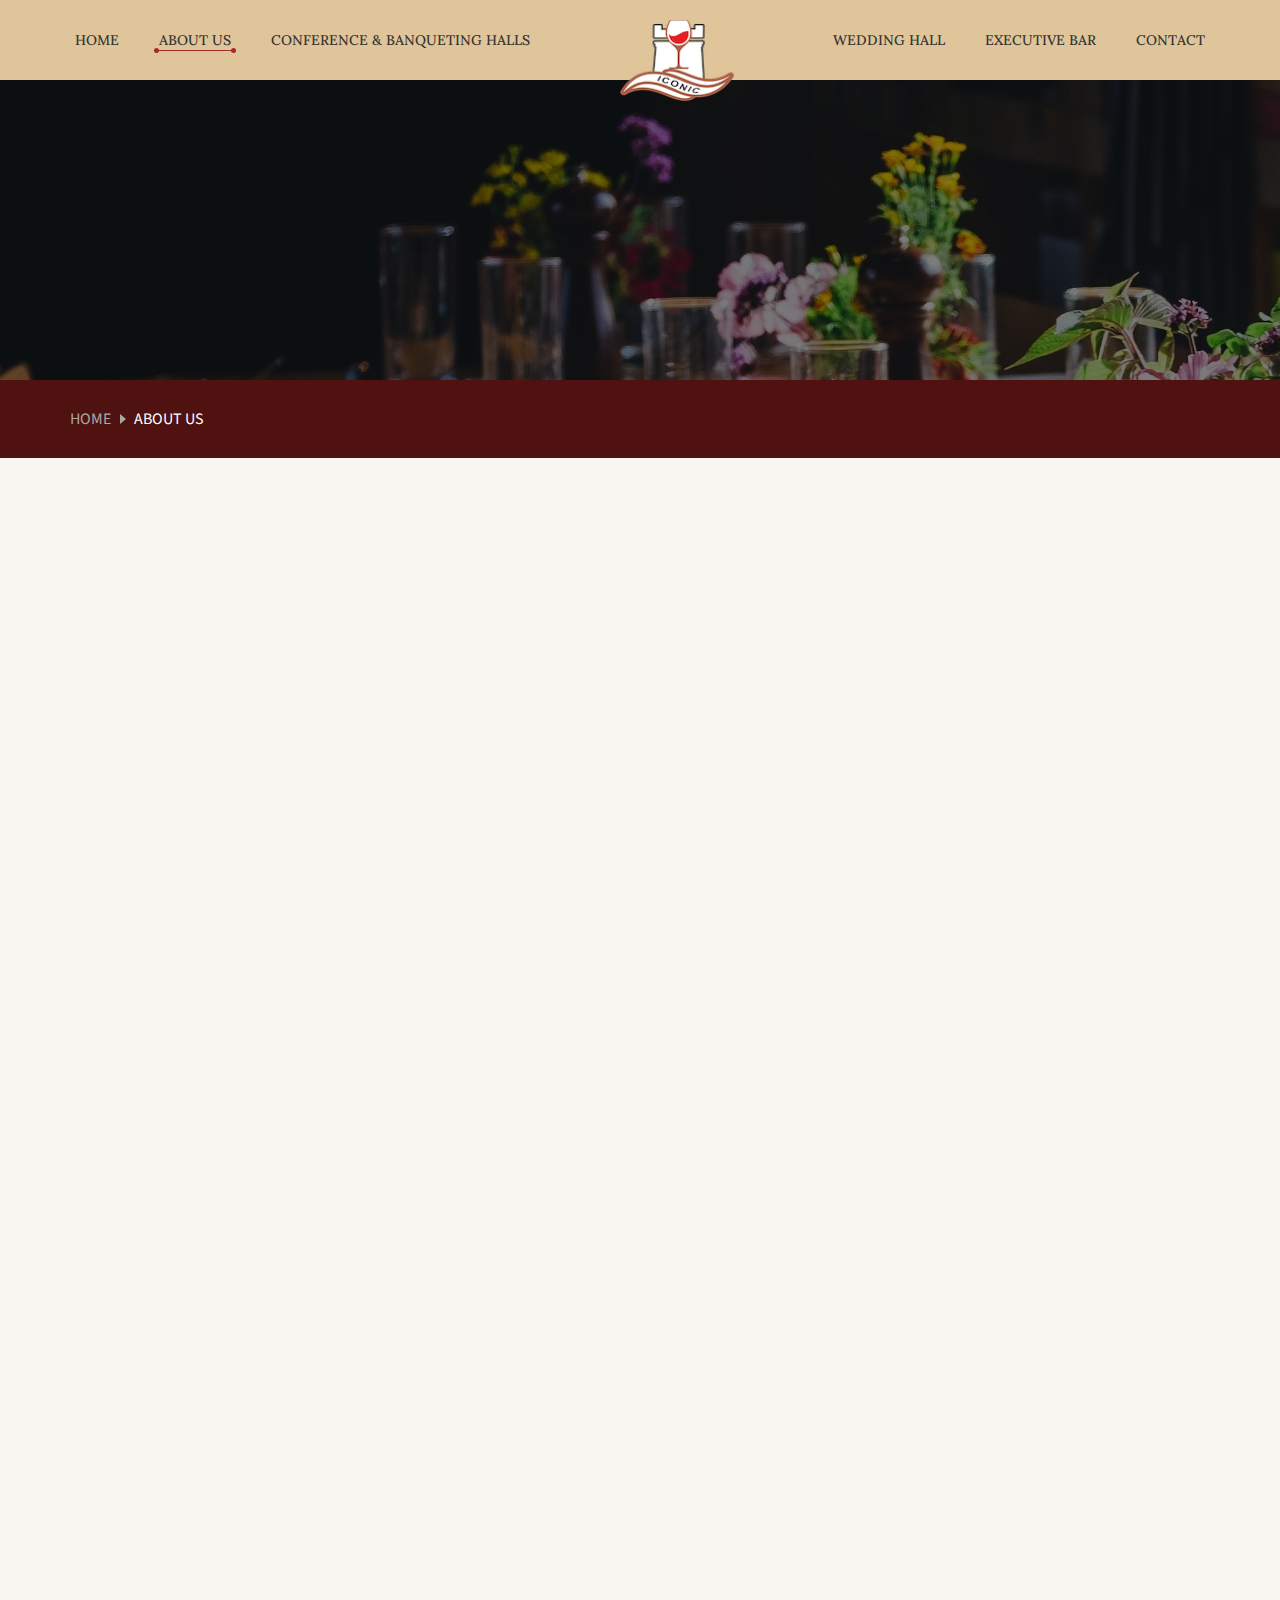
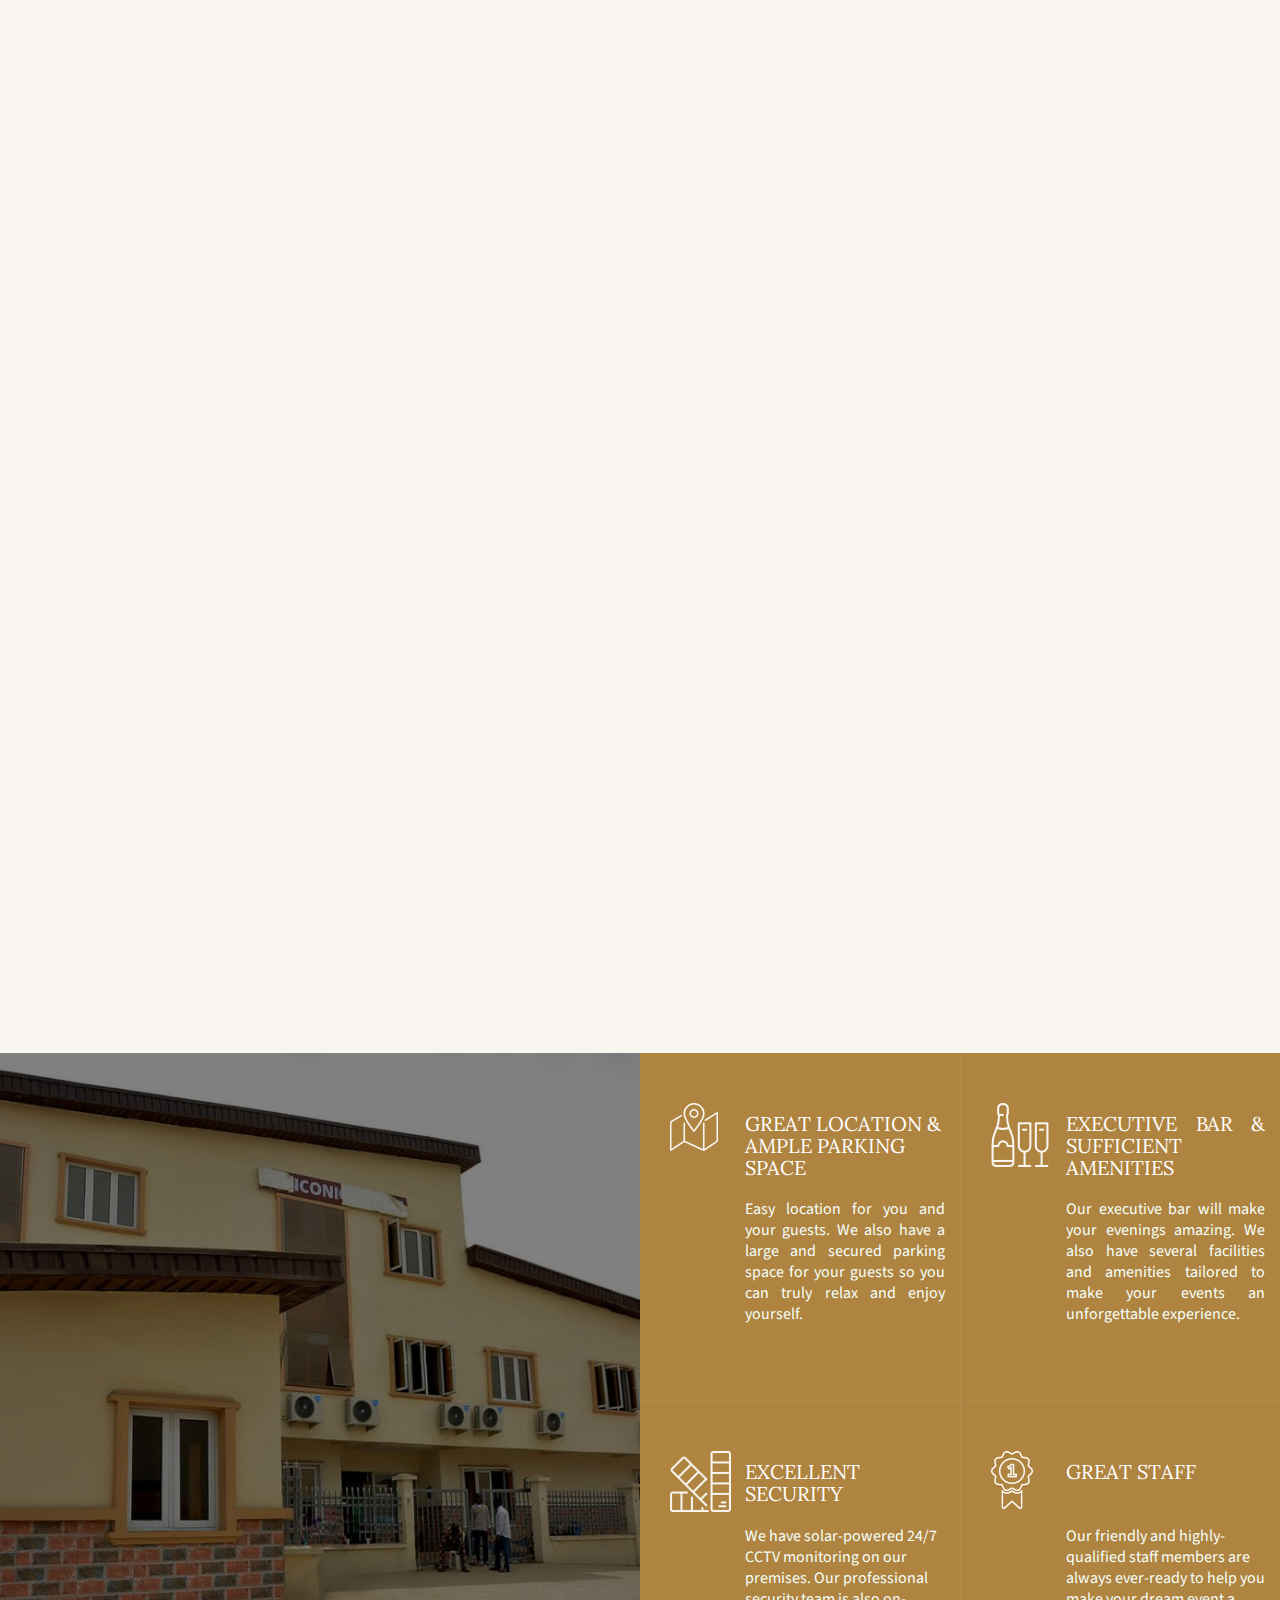
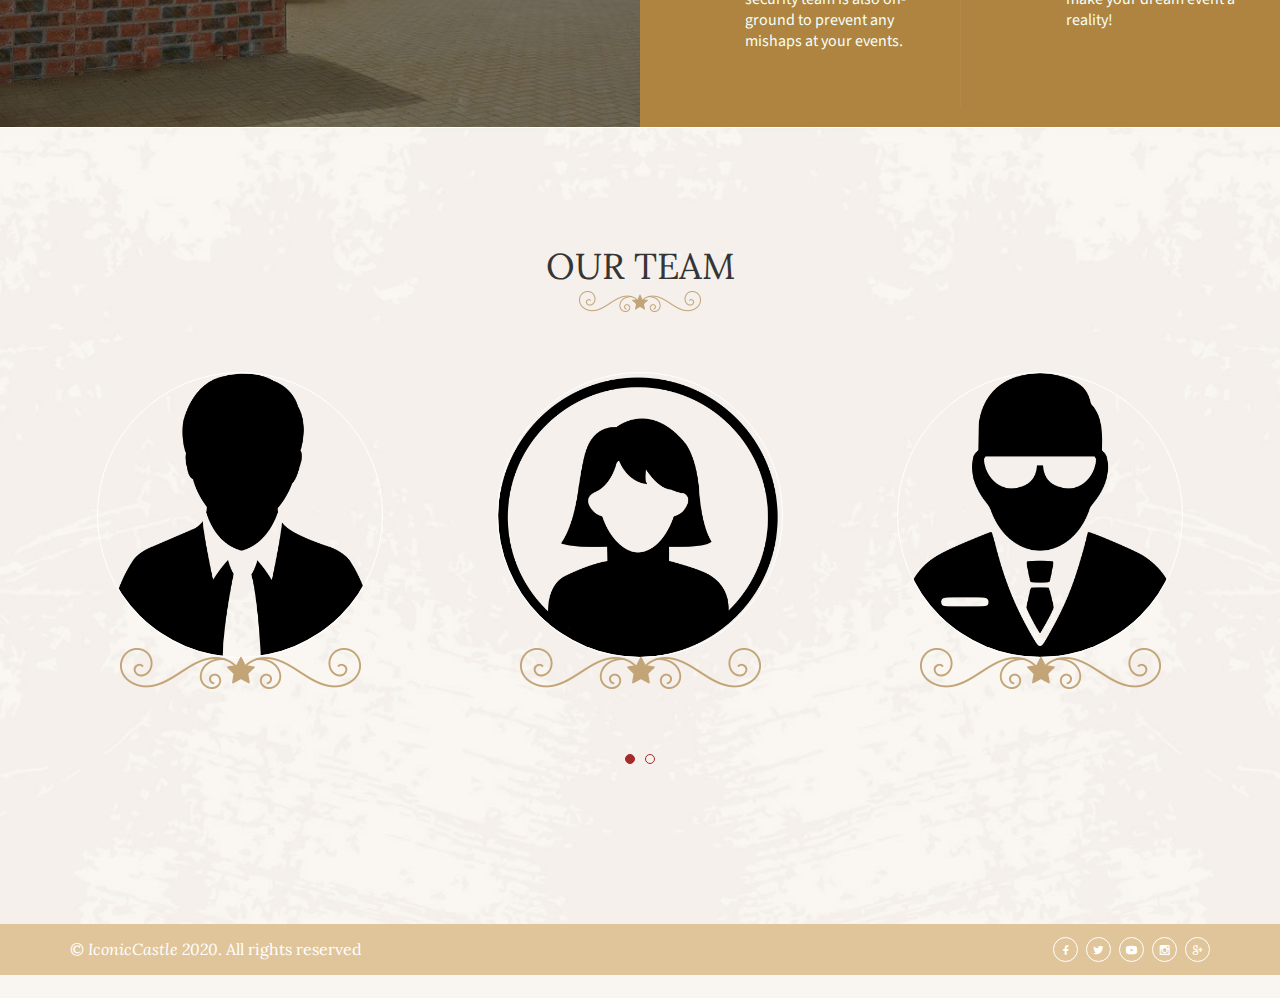
==== commit bbcf0a81: "update style" ====
--- a/aboutus.html
+++ b/aboutus.html
@@ -5,7 +5,7 @@
 	<meta charset="utf-8">
 	<!-- set the viewport width and initial-scale on mobile devices -->
 	<meta name="viewport" content="width=device-width, initial-scale=1.0">
-	<title>Hotel</title>
+	<title>Iconic Castle</title>
 	<!-- include the site stylesheets -->
 	<link rel="stylesheet" href="css/bootstrap.css" type="text/css" media="all">
 	<link rel="stylesheet" href="css/style.css" type="text/css" media="all">
@@ -69,7 +69,7 @@
 			</div>
 		</header>
 		<!-- banner -->
-		<div class="banner"><img src="images/banner1.jpg" alt="banner"></div>
+		<div class="banner" style="height: 300px;"><img src="images/sits.jpg" alt="banner"></div>
 		<!-- Navigation -->
 		<div class="navigation-bar">
 			<div class="container">
@@ -93,17 +93,55 @@
 						<div class="text-box">
 							<h1>About us</h1>
 							<p>
-								Iconic Castle Event Center is a Social Event centre consisting of multi-purpose halls located in an high brow area of Oshodi-Isolo LGA of Lagos-State. It is on a major road that is very accessible from most parts of Lagos mainland. The facility is specifically designed to host wedding parties; birthday parties; anniversary; celebration of life; corporate events like christmas and end of the year party,religious activity; exhibition; shows; award ceremonies and corporate meetings and training. In an attempt to meet the different needs of our prospective clients, the halls inside the edifice are of various capacities. They are; Capital Hall with a capacity of 400; Banquet Hall, fitted with service section with a capacity of 250; Galaxy Hall, also with a capacity  to accommodate 250 , and lastly; Apex Hall, that is specially designed for meetings and training with a maximum capacity for 200. The facility also houses an Executive Bar; which is to serve the public as an evening relaxation joint for classy individuals.
+								Stress-Free Special Day with An Unforgettable Experience
+								Your perfect event starts with us here. At Iconic Event Center, we strive to make your dreams come true. We specialize in the production of exceptional events. Our team works hard to make sure you can enjoy your day. With the option to use our setup or break down team, and a personal day-of coordinator, your event will go seamlessly. Events can be stressful, but we work proficiently to make sure your event goes as smoothly as possible.
+								For all special events including Weddings, Galas, Corporate Holiday Parties, Award Dinners, Social Events, Birthday celebrations and everything in between! Iconic Event Center is the perfect venue for you
+								<ul>
+									<li>Multiple Ultra-Modern Hall Rooms for events of all sizes</li>
+									<li>Beautifully decorated and serene Atrium</li>
+									<li>Private suites and dressing rooms for celebrants</li>
+									<li>Artfully designed layout for a smooth event flow</li>
+									<li>Friendly, professional and caring staff here to serve you</li>
+								</ul>
+						
 							</p>
 						</div>
 					</div>
 					<div class="col-sm-6 animate" data-anim-type="fadeInUp" data-anim-delay="600">
-						<div class="image-frame"><img src="images/image-04.jpg" alt="image description"></div>
+						<div class="image-frame"><img src="images/castle.jpg" alt="image description"></div>
+					</div>
+				</div>
+
+				<div class="row add-padding">
+					<div class="col-sm-6 animate" data-anim-type="fadeInUp" data-anim-delay="600">
+						<div class="image-frame directors"><img src="images/chairman.png" alt="image description"></div>
+					</div>
+					<div class="col-sm-6 animate" data-anim-type="fadeInUp" data-anim-delay="300">
+						<div class="text-box">
+							<h1>Chairman</h1>
+							<p>Kehinde is a seasoned, experienced Senior Petroleum Engineer who has been in the Oil & Gas Industry for more than 25 years. He graduated with a B.SC Hons degree in Physics with specialization in Solid State Physics. </p>
+							He had a brief working career in accountancy and technical audit as Audi Assistant. He later joined one of the famous International Oil & Gas Company as Petrophysicist in the Petroleum Engineering technical function where he worked at various time in E&P Company as Operations, Assets, Development and Studies Petro physicist.
+							<p>He has authored several technical papers within Oil & Gas industry, been on several technical courses, workshops, symposia and short & long term international working assignments to various countries spanning different continents around the world. He is married and blessed with children</p>
+						</div>
+					</div>
+					
+				</div>
+				<div class="row">
+					<div class="col-sm-6 animate" data-anim-type="fadeInUp" data-anim-delay="300">
+						<div class="text-box">
+							<h1>Managing Director / Vice Chairman</h1>
+							<p>Funmilayo, a wife & a mom, holds a Bachelor Degree in Chemistry, a Diploma certificate in Health & Social care and a Master’s degree in Psychology. She is an educationist who specializes in early childhood education but with wider overview in human growth and development through lifespan. An ardent reader who takes interest in almost every aspects of human endeavor; from fashion to faith, travel to wildlife; the continuum of forming perspective is so versed. </p>
+							<p>Moderately introverted, she likes to watch the world by observing human social interaction among family and friends; and making conclusion of how this stabilizes world peace. This interest is the bedrock that tickles the urge to venture into hospitality business terrain. 
+							</p>
+						</div>
+					</div>
+					<div class="col-sm-6 animate" data-anim-type="fadeInUp" data-anim-delay="600">
+						<div class="image-frame directors" style="float: right;"><img src="images/director.png" alt="image description"></div>
 					</div>
 				</div>
 			</section>
 			<!-- about -->
-			<section class="about container b-padding">
+			<!-- <section class="about container b-padding">
 				<div class="row">
 					<div class="col-sm-4 animate" data-anim-type="fadeInUp" data-anim-delay="300">
 						<div class="box">
@@ -127,10 +165,10 @@
 						</div>
 					</div>
 				</div>
-			</section>
+			</section> -->
 			<!-- Services block -->
 			<section class="services-block">
-				<div class="image-frame" style="background-image: url(images/image-05.jpg);"></div>
+				<div class="image-frame" style="background-image: url(images/castle.jpg);filter: brightness(0.5);"></div>
 				<div class="container-fluid">
 					<div class="row">
 						<div class="col-md-6 col-sm-12 pull-right">
@@ -189,7 +227,7 @@
 													</div>
 												</div>
 												<div class="image-frame">
-													<img src="images/thumb-01.jpg" alt="image description">
+													<img src="images/staff6.png" alt="image description">
 												</div>
 											</div>
 										</div>
@@ -211,7 +249,7 @@
 													</div>
 												</div>
 												<div class="image-frame">
-													<img src="images/thumb-02.jpg" alt="image description">
+													<img src="images/staff3.png" alt="image description">
 												</div>
 											</div>
 										</div>
@@ -233,7 +271,7 @@
 													</div>
 												</div>
 												<div class="image-frame">
-													<img src="images/thumb-03.jpg" alt="image description">
+													<img src="images/staff4.png" alt="image description">
 												</div>
 											</div>
 										</div>
@@ -259,7 +297,7 @@
 													</div>
 												</div>
 												<div class="image-frame">
-													<img src="images/thumb-01.jpg" alt="image description">
+													<img src="images/staff6.png" alt="image description">
 												</div>
 											</div>
 										</div>
@@ -309,81 +347,11 @@
 										</div>
 									</div>
 								</div>
-								<div class="item">
-									<div class="row">
-										<div class="col-xs-4">
-											<div class="box">
-												<div class="info-box">
-													<div class="holder">
-														<div class="frame">
-															<h2>Temi Lowe</h2>
-															<span class="sub-heading">Facility Manager</span>
-															<ul class="list-inline social-networks">
-																<li><a href="#"><span class="icon-facebook"></span></a></li>
-																<li><a href="#"><span class="icon-twitter"></span></a></li>
-																<li><a href="#"><span class="icon-youtube"></span></a></li>
-																<li><a href="#"><span class="icon-instagram"></span></a></li>
-																<li><a href="#"><span class="icon-google"></span></a></li>
-															</ul>
-														</div>
-													</div>
-												</div>
-												<div class="image-frame">
-													<img src="images/thumb-01.jpg" alt="image description">
-												</div>
-											</div>
-										</div>
-										<div class="col-xs-4">
-											<div class="box">
-												<div class="info-box">
-													<div class="holder">
-														<div class="frame">
-															<h2>Dare Akande</h2>
-															<span class="sub-heading">Assistant Facility Manager</span>
-															<ul class="list-inline social-networks">
-																<li><a href="#"><span class="icon-facebook"></span></a></li>
-																<li><a href="#"><span class="icon-twitter"></span></a></li>
-																<li><a href="#"><span class="icon-youtube"></span></a></li>
-																<li><a href="#"><span class="icon-instagram"></span></a></li>
-																<li><a href="#"><span class="icon-google"></span></a></li>
-															</ul>
-														</div>
-													</div>
-												</div>
-												<div class="image-frame">
-													<img src="images/thumb-02.jpg" alt="image description">
-												</div>
-											</div>
-										</div>
-										<div class="col-xs-4">
-											<div class="box">
-												<div class="info-box">
-													<div class="holder">
-														<div class="frame">
-															<h2>Tayo Oluwadare</h2>
-															<span class="sub-heading">Customer Care Assistant</span>
-															<ul class="list-inline social-networks">
-																<li><a href="#"><span class="icon-facebook"></span></a></li>
-																<li><a href="#"><span class="icon-twitter"></span></a></li>
-																<li><a href="#"><span class="icon-youtube"></span></a></li>
-																<li><a href="#"><span class="icon-instagram"></span></a></li>
-																<li><a href="#"><span class="icon-google"></span></a></li>
-															</ul>
-														</div>
-													</div>
-												</div>
-												<div class="image-frame">
-													<img src="images/thumb-03.jpg" alt="image description">
-												</div>
-											</div>
-										</div>
-									</div>
-								</div>
+								
 							<!-- carousel-indicators -->
 							<ol class="carousel-indicators">
 								<li data-target="#carousel-example-generic" data-slide-to="0" class="active"></li>
 								<li data-target="#carousel-example-generic" data-slide-to="1"></li>
-								<li data-target="#carousel-example-generic" data-slide-to="2"></li>
 							</ol>
 						</div>
 					</div>
@@ -392,32 +360,7 @@
 		</main>
 		<!-- footer of the page -->
 		<div class="b-container">
-			<div class="footer-nav">
-				<div class="container">
-					<div class="row">
-						<div class="col-xs-12">
-							<a href="#wrapper" class="go-top">
-								<span class="glyphicon glyphicon-menu-up" aria-hidden="true"></span>
-							</a>
-							<strong class="logo"><a href="index.html"><img src="images/f-logo2.png" alt="IconicCastle"></a></strong>
-							<!-- footer navigation -->
-							<nav class="f-nav"> 
-								<ul class="nav navbar-nav navbar-left">
-									<li><a href="index.html">HOME</a></li>
-									<li><a href="aboutus.html">ABOUT US</a></li>
-									<li><a href="capital.html">Conference & Banqueting Halls</a></li>
-									
-								</ul>
-								<ul class="nav navbar-nav navbar-right">
-									<li><a href="wedding-hall.html">wedding hall</a></li>
-									<li><a href="bar.html">executive bar</a></li>
-									<li><a href="contact.html">contact</a></li>
-								</ul>
-							</nav>
-						</div>
-					</div>
-				</div>
-			</div>
+			
 			<footer id="footer">
 				<div class="container">
 					<div class="row">
--- a/css/style.css
+++ b/css/style.css
@@ -577,7 +577,9 @@
     height: 80px;
     z-index: 9px;
     position: relative;
-    background: #f9f6f1;
+    /* background: #c2a476; */
+    /* background: #f9f6f1; */
+    background: #e0c59b;
     position: relative;
 }
 @media (max-width: 767px) {
@@ -663,8 +665,16 @@
 .logo img {
     display: block;
     width: 70%;
+    padding: 20px;
     height: auto;
 }
+
+.carousel-img {
+    width: 1920px !important;
+    height: 880px !important;
+    /* filter: brightness(0.5); */
+}
+
 /* main menu styles */
 
 @media (max-width: 767px) {
@@ -815,7 +825,7 @@
     margin: 0 0 0 5px;
 }
 .navbar-default .dropdown-menu {
-    background: #f9f6f1;
+    background: #e0c59b;
     padding: 0 10px;
     box-shadow: none;
     min-width: inherit;
@@ -927,6 +937,11 @@
     padding-top: 160px;
     padding-bottom: 160px;
 }
+
+.add-small-padding {
+    padding-top: 40px;
+    padding-bottom: 40px;
+}
 @media (max-width: 1023px) {
     .add-padding {
         padding-top: 80px;
@@ -1005,6 +1020,8 @@
     right: 0;
     bottom: 0;
     left: 0;
+    /* background-image: url(../images/cool2.png); */
+    opacity: 0.8;
 }
 .carousel .description .container {
     display: table;
@@ -1392,7 +1409,7 @@
 .our-room {
     overflow: hidden;
     position: relative;
-    background: #353535;
+    background: #af8440;
 }
 .our-room .image-frame {
     background-position: center top;
@@ -1546,7 +1563,7 @@
     }
 }
 .restaurant .image-frame {
-    box-shadow: 3px 3px 38px 10px rgba(0, 0, 0, 0.25);
+    /* box-shadow: 3px 3px 38px 10px rgba(0, 0, 0, 0.25); */
 }
 .restaurant .image-frame img {
     display: block;
@@ -1592,7 +1609,7 @@
 .fun-facts {
     overflow: hidden;
     padding: 59px 0;
-    background: #353535;
+    background: #501111;
 }
 @media (max-width: 767px) {
     .fun-facts {
@@ -1800,13 +1817,14 @@
     display: block;
     width: 100%;
     height: auto;
-}
-/* navigation-bar styles */
+    filter: brightness(0.5);
+}
+/* navigation-bar styles  #353535 */
 
 .navigation-bar {
     overflow: hidden;
     padding: 30px 0;
-    background: #353535;
+    background: #501111;   
 }
 @media (max-width: 767px) {
     .navigation-bar {
@@ -1880,7 +1898,11 @@
     }
 }
 .about-us .image-frame {
-    box-shadow: 3px 3px 38px 10px rgba(0, 0, 0, 0.25);
+    /* box-shadow: 3px 3px 38px 10px rgba(0, 0, 0, 0.25); */
+}
+.about-us .directors {
+    width: 80%;
+    /* box-shadow: 3px 3px 38px 10px rgba(0, 0, 0, 0.25); */
 }
 .about-us .image-frame img {
     display: block;
@@ -1915,7 +1937,8 @@
 .services-block {
     overflow: hidden;
     position: relative;
-    background: #353535;
+    background: #af8440;
+    color: mintcream;
 }
 .services-block .image-frame {
     background-position: center top;
@@ -1933,7 +1956,7 @@
     }
 }
 .services-block h2 {
-    color: #fff;
+    color: #ffffff;
     font-size: 20px;
     font-family: 'Lora';
     margin: 0 0 20px;
@@ -4276,11 +4299,11 @@
     border-color: #353535;
     color: #353535;
 }
-/* footer nav styles */
+/* footer nav styles #353535*/
 
 .footer-nav {
     padding: 39px 0;
-    background: #353535;
+    background: #501111;
 }
 @media (max-width: 1023px) {
     .footer-nav {
@@ -4799,4 +4822,28 @@
         cursor: default;
         pointer-events: none;
     }
+}
+.bg-mode {
+    position: transparent;
+}
+.bg-cover {
+    
+    position:absolute;
+    top:0;
+    left:0;
+    right:0;
+    bottom:0;
+    z-index : 999;
+    background-color: #611818;
+    height: 100%;
+    width: 100%;
+    opacity: 0.8;
+}
+
+#homepage {
+    background-image: url("../images/5.jpg");
+    /* width: 1920px !important; */
+    height: 880px !important;
+    display: block;
+    position: relative;
 }--- a/css/colors.css
+++ b/css/colors.css
@@ -9,19 +9,19 @@
 
 /* main menu styles */
 .navbar-default .navbar-nav li a:hover {
-  border-color: #c2a476;
+  border-color: brown;
 }
 
 .navbar-default .navbar-nav li a:hover:before, .navbar-default .navbar-nav li a:hover:after {
-  background: #c2a476;
+  background: brown;
 }
 
 .navbar-default .navbar-nav li.active a, .navbar-default .navbar-nav li.open a {
-  border-color: #c2a476;
+  border-color: brown;
 }
 
 .navbar-default .navbar-nav li.active a:before, .navbar-default .navbar-nav li.active a:after, .navbar-default .navbar-nav li.open a:before, .navbar-default .navbar-nav li.open a:after {
-  background: #c2a476;
+  background: brown;
 }
 
 /* navigation-bar styles */
@@ -40,11 +40,11 @@
 }
 
 .news .carousel-indicators li {
-  border-color: #c2a476;
+  border-color: brown;
 }
 
 .news .carousel-indicators li.active, .news .carousel-indicators li:hover {
-  background: #c2a476;
+  background: brown;
 }
 
 .btn-default {
@@ -61,7 +61,9 @@
 }
 
 .team-carousel .info-box {
-  background: rgba(194, 164, 118, 0.9);
+  background: #501111;
+  opacity: 0.9;
+  /* background: rgba(194, 164, 118, 0.9); */
 }
 
 .team-carousel .box:hover .image-frame {
@@ -69,11 +71,11 @@
 }
 
 .team-carousel .carousel-indicators li {
-  border-color: #c2a476;
+  border-color: brown;
 }
 
 .team-carousel .carousel-indicators li.active, .team-carousel .carousel-indicators li:hover {
-  background: #c2a476;
+  background: brown;
 }
 
 /* reservation bar styles */
@@ -152,7 +154,7 @@
 
 /* contact styles */
 .contact-form .btn {
-  background: #c2a476;
+  background: #d6b783;
 }
 
 .contact-form .btn:hover {
@@ -185,11 +187,11 @@
 }
 
 .testimonials .carousel-indicators li {
-  border-color: #c2a476;
+  border-color: brown;
 }
 
 .testimonials .carousel-indicators li.active, .testimonials .carousel-indicators li:hover {
-  background: #c2a476;
+  background: brown;
 }
 
 /* menu section styles */
@@ -212,7 +214,7 @@
 }
 
 .menu-carousel .carousel-indicators li.active, .menu-carousel .carousel-indicators li:hover {
-  background: #c2a476;
+  background: brown;
 }
 
 /* billing form styles */
@@ -268,7 +270,7 @@
 
 /* footer styles */
 #footer {
-  background: #c2a476;
+  background: #e0c59b;
 }
 
 .f-nav a:hover {
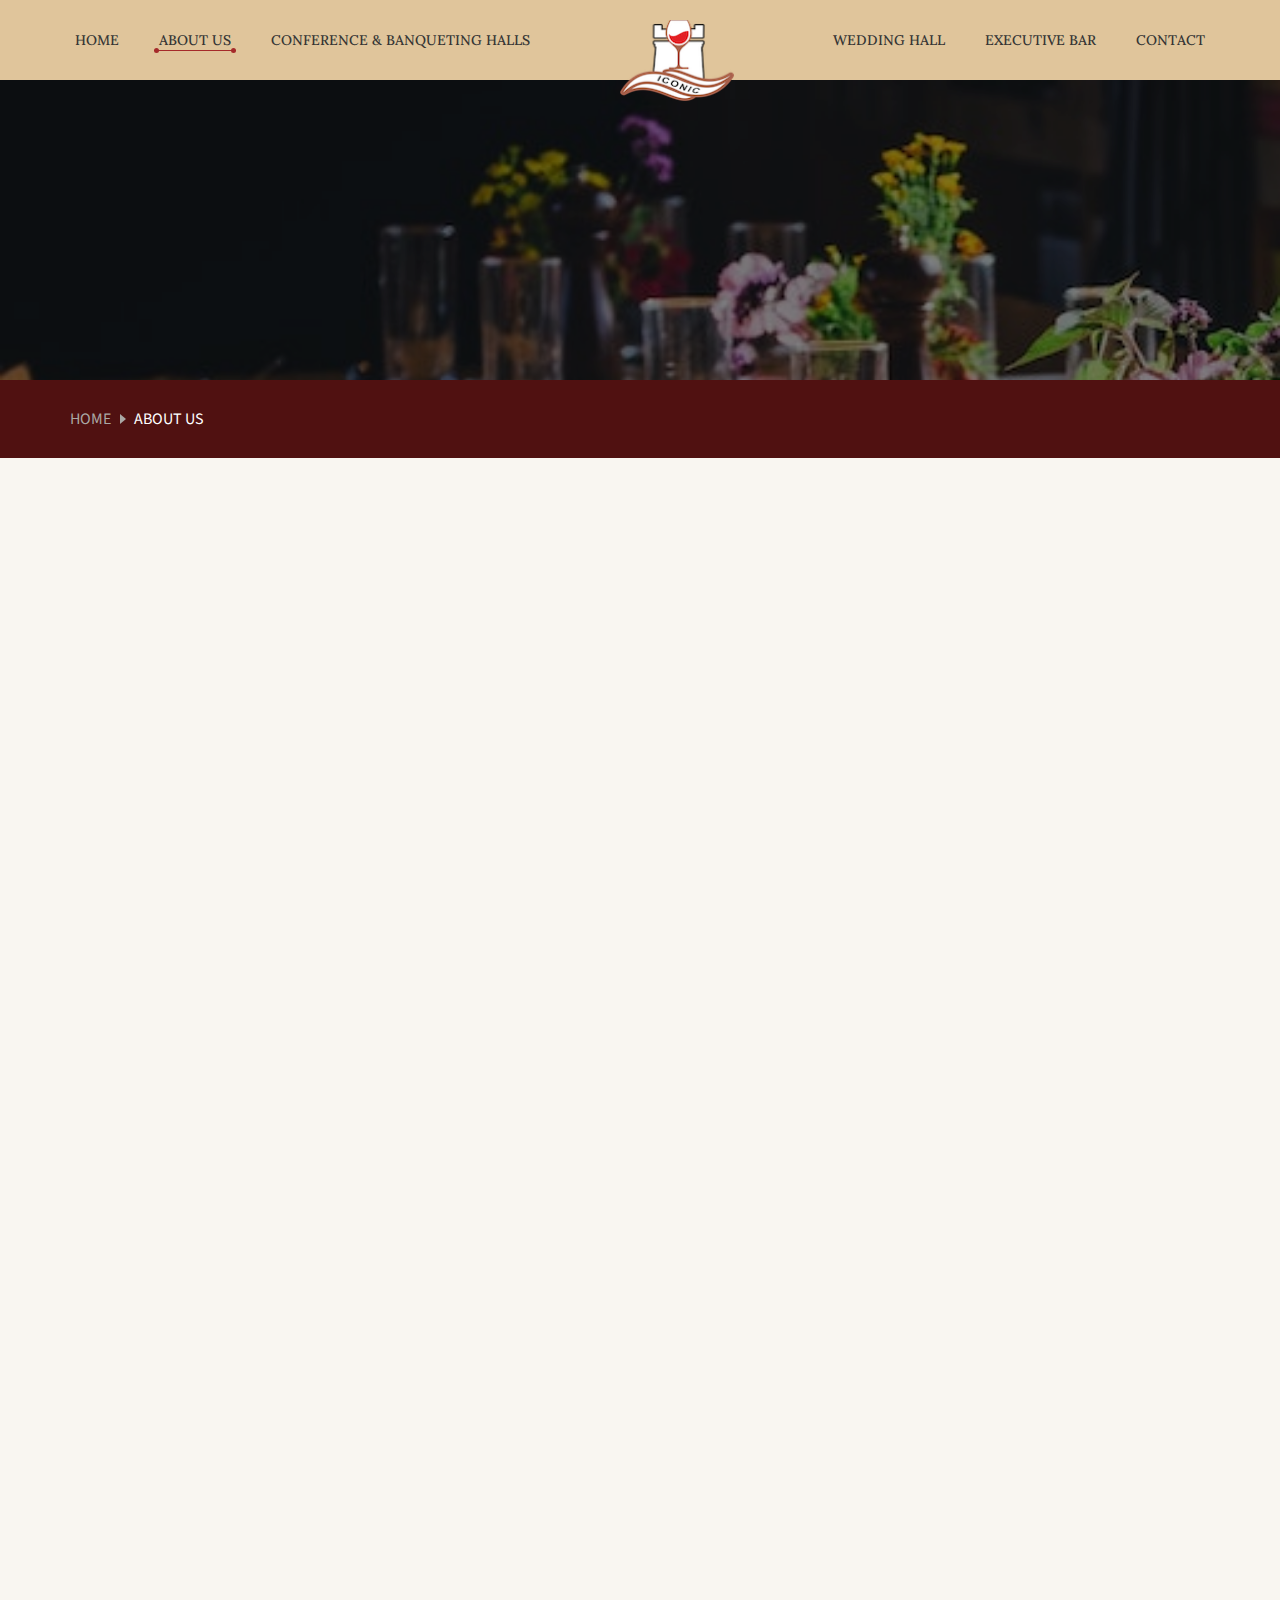
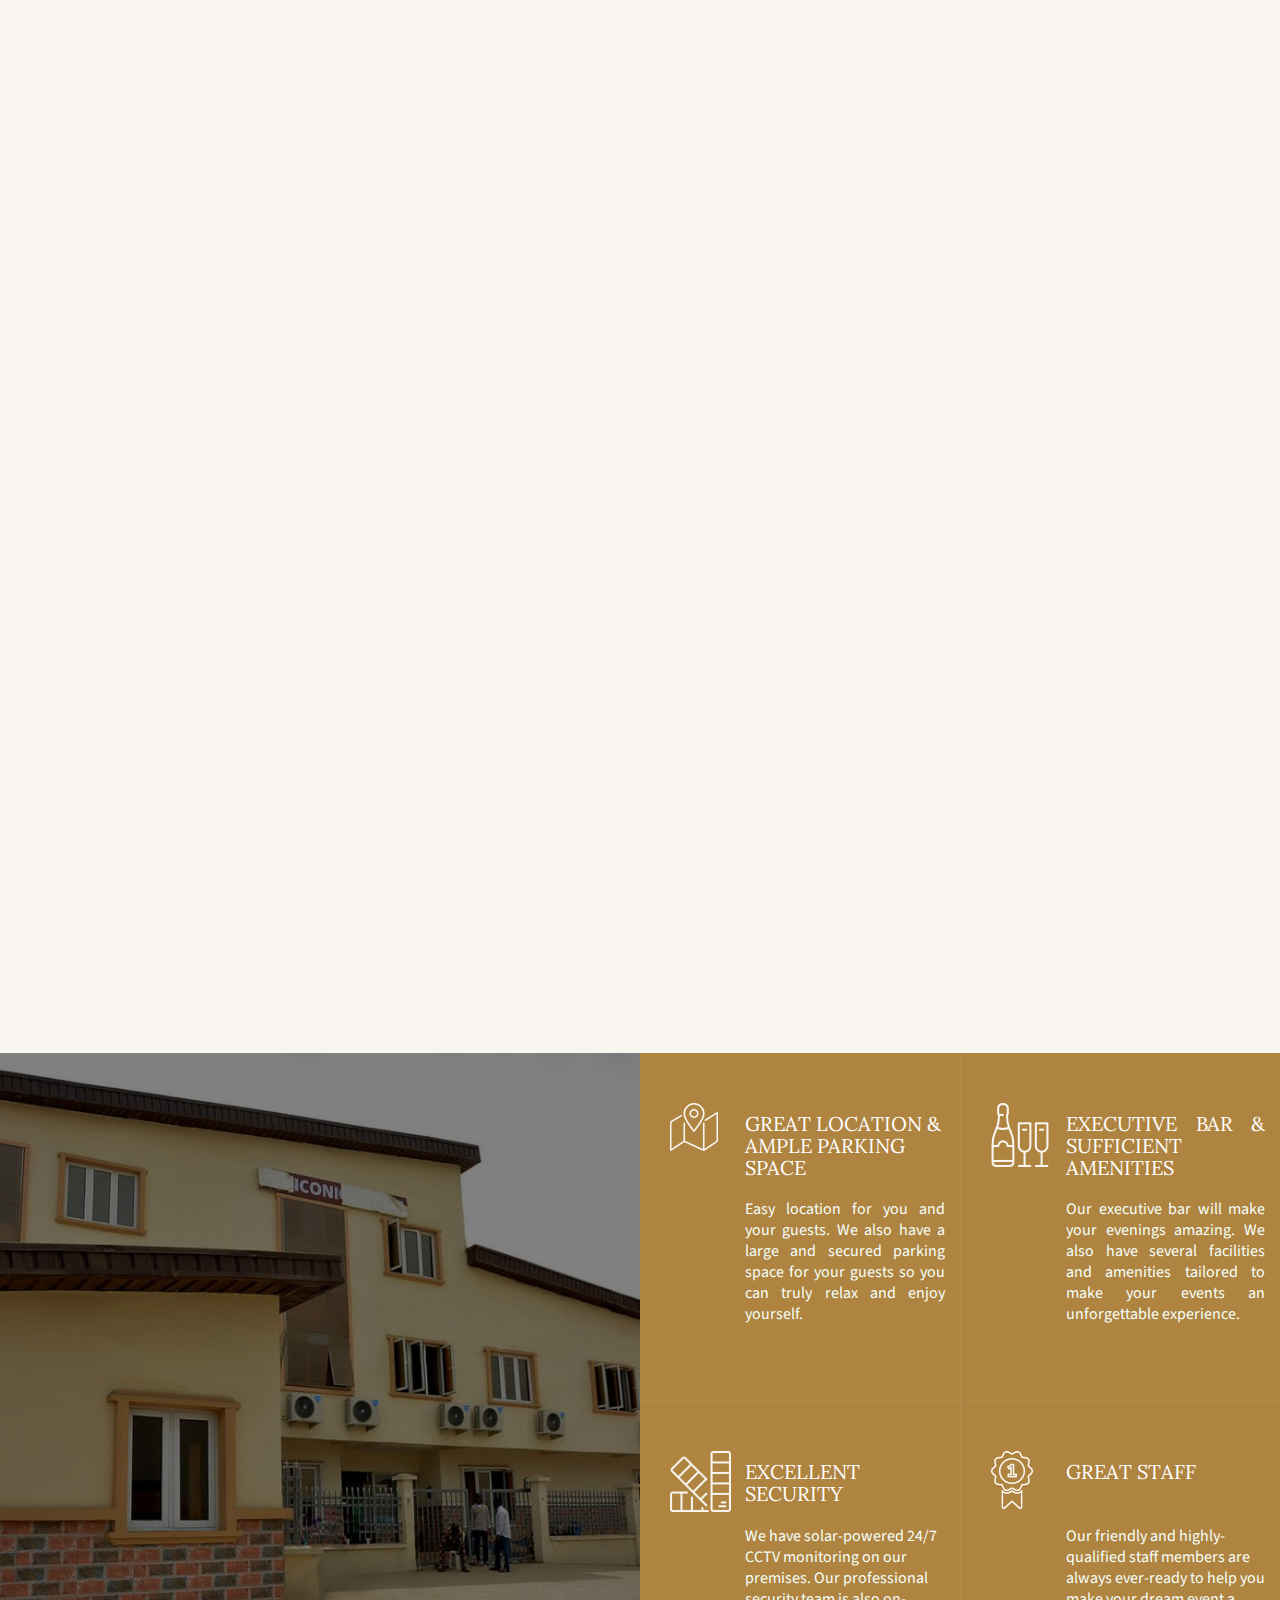
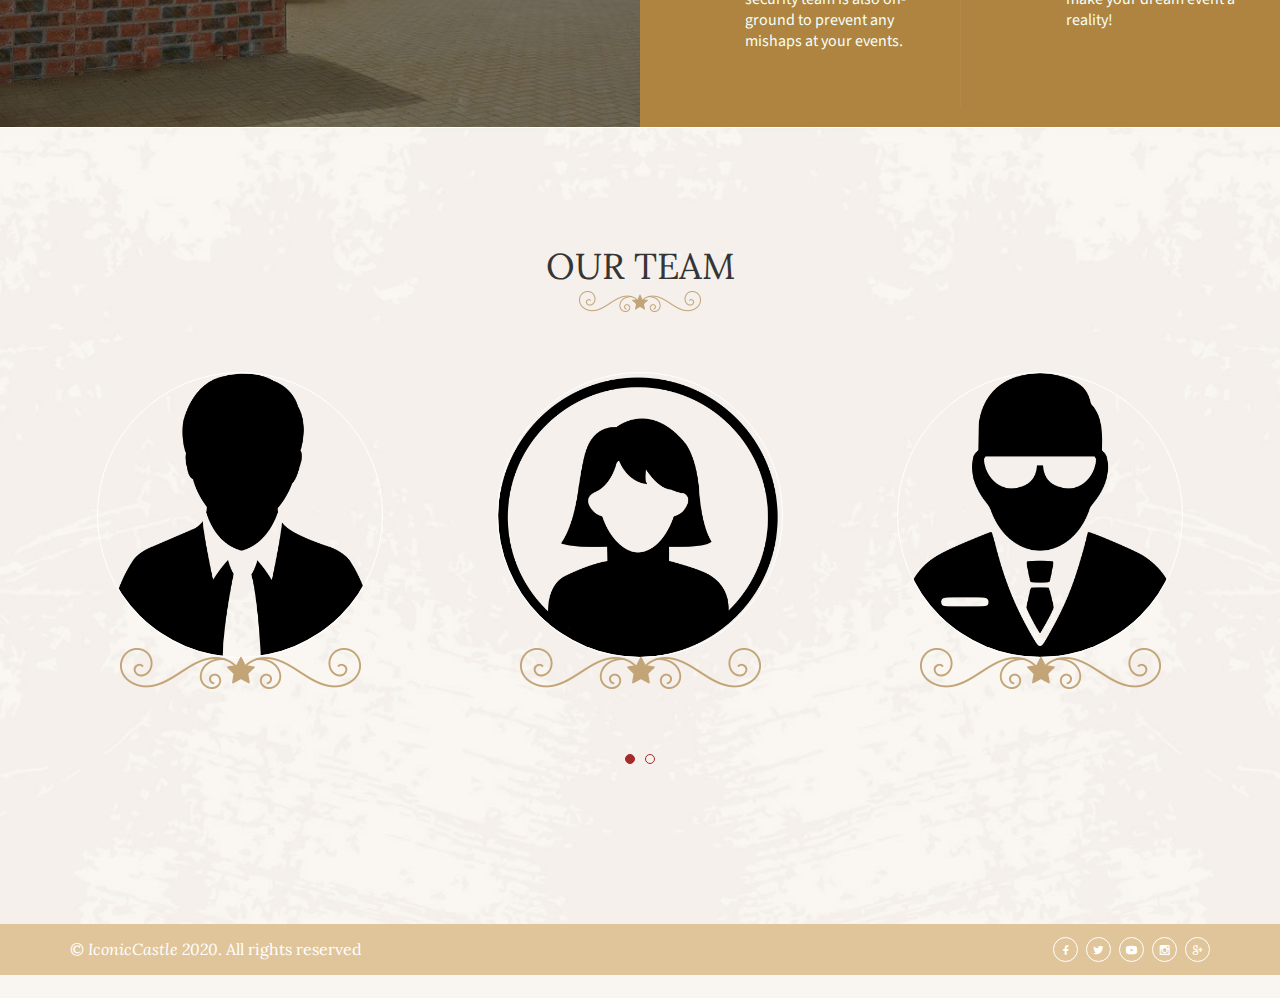
==== commit 99245419: "update pages" ====
--- a/aboutus.html
+++ b/aboutus.html
@@ -69,7 +69,7 @@
 			</div>
 		</header>
 		<!-- banner -->
-		<div class="banner" style="height: 300px;"><img src="images/sits.jpg" alt="banner"></div>
+		<div class="banner"><img src="images/sits2.jpg" alt="banner"></div>
 		<!-- Navigation -->
 		<div class="navigation-bar">
 			<div class="container">
@@ -141,31 +141,7 @@
 				</div>
 			</section>
 			<!-- about -->
-			<!-- <section class="about container b-padding">
-				<div class="row">
-					<div class="col-sm-4 animate" data-anim-type="fadeInUp" data-anim-delay="300">
-						<div class="box">
-							<div class="icon ico-luxury"></div>
-							<h2>Luxury</h2>
-							<p>A truly luxurious multi-purpose event center that delivers a truly enjoyable experience for you and your guests. Whether its a meeting, conference, wedding or any other event, we've got you covered </p>
-						</div>
-					</div>
-					<div class="col-sm-4 animate" data-anim-type="fadeInUp" data-anim-delay="600">
-						<div class="box">
-							<div class="icon ico-services"></div>
-							<h2>Great services</h2>
-							<p>Excellent security (24 hours CCTV monitoring), Ample Parking, Uinterrupted power supply, Palatial halls and facilities and a great staff to cater to your needs</p>
-						</div>
-					</div>
-					<div class="col-sm-4 animate" data-anim-type="fadeInUp" data-anim-delay="900">
-						<div class="box">
-							<div class="icon ico-breakfast"></div>
-							<h2>Catering</h2>
-							<p>We have high quality catering facilities to entertain you and your guests</p>
-						</div>
-					</div>
-				</div>
-			</section> -->
+			
 			<!-- Services block -->
 			<section class="services-block">
 				<div class="image-frame" style="background-image: url(images/castle.jpg);filter: brightness(0.5);"></div>
--- a/css/style.css
+++ b/css/style.css
@@ -671,7 +671,7 @@
 
 .carousel-img {
     width: 1920px !important;
-    height: 880px !important;
+    height: 880px;
     /* filter: brightness(0.5); */
 }
 
@@ -1479,7 +1479,7 @@
     display: none;
 }
 .our-room .btn-default:hover {
-    color: #fff;
+    color: #611818 !important;
 }
 .our-room .services-list {
     font: 400 12px/14px "Lora", Arial, helvetica, sans-serif;
@@ -1812,12 +1812,14 @@
 
 .banner {
     overflow: hidden;
+    max-height: 300px;
 }
 .banner img {
     display: block;
     width: 100%;
     height: auto;
     filter: brightness(0.5);
+   
 }
 /* navigation-bar styles  #353535 */
 
@@ -1886,6 +1888,8 @@
 .about-us {
     font-size: 0;
     line-height: 0;
+    color: #000000ed;
+    font-weight: 600;
 }
 .about-us [class^="col-"] {
     float: none;
@@ -4841,9 +4845,47 @@
 }
 
 #homepage {
-    background-image: url("../images/5.jpg");
+    background-image: url("../images/collagem6.jpg");
     /* width: 1920px !important; */
-    height: 880px !important;
+    height: 90vh !important;
     display: block;
     position: relative;
-}+}
+
+.homeDiv {
+    text-align: center;
+	position: absolute;
+	margin: 0;
+	top: 40%;
+	left: 50%;
+	margin-right: -50%;
+    transform: translate(-50%, -50%);
+}
+
+.centerImage {
+    height: 200px;
+    width: 100%; 
+    border: 10px double #c2a476;
+    margin-left: auto;
+    margin-right: auto; 
+    display: block;
+}
+.welcomeP {
+    font-size: 30px; 
+    color: cornsilk; 
+    padding-top: 50px;
+    padding-bottom: 30px;
+}
+.welcomeBtn {
+    margin-top: 30px; 
+    background-color: #c2a476; 
+    color: black;
+}
+.welcomeText {
+    font-weight: 900;
+    font-size: 2.5em;
+    color: white;
+    font-family: Lora, Arial, helvetica, sans-serif;
+    font-style: italic;
+  }
+  